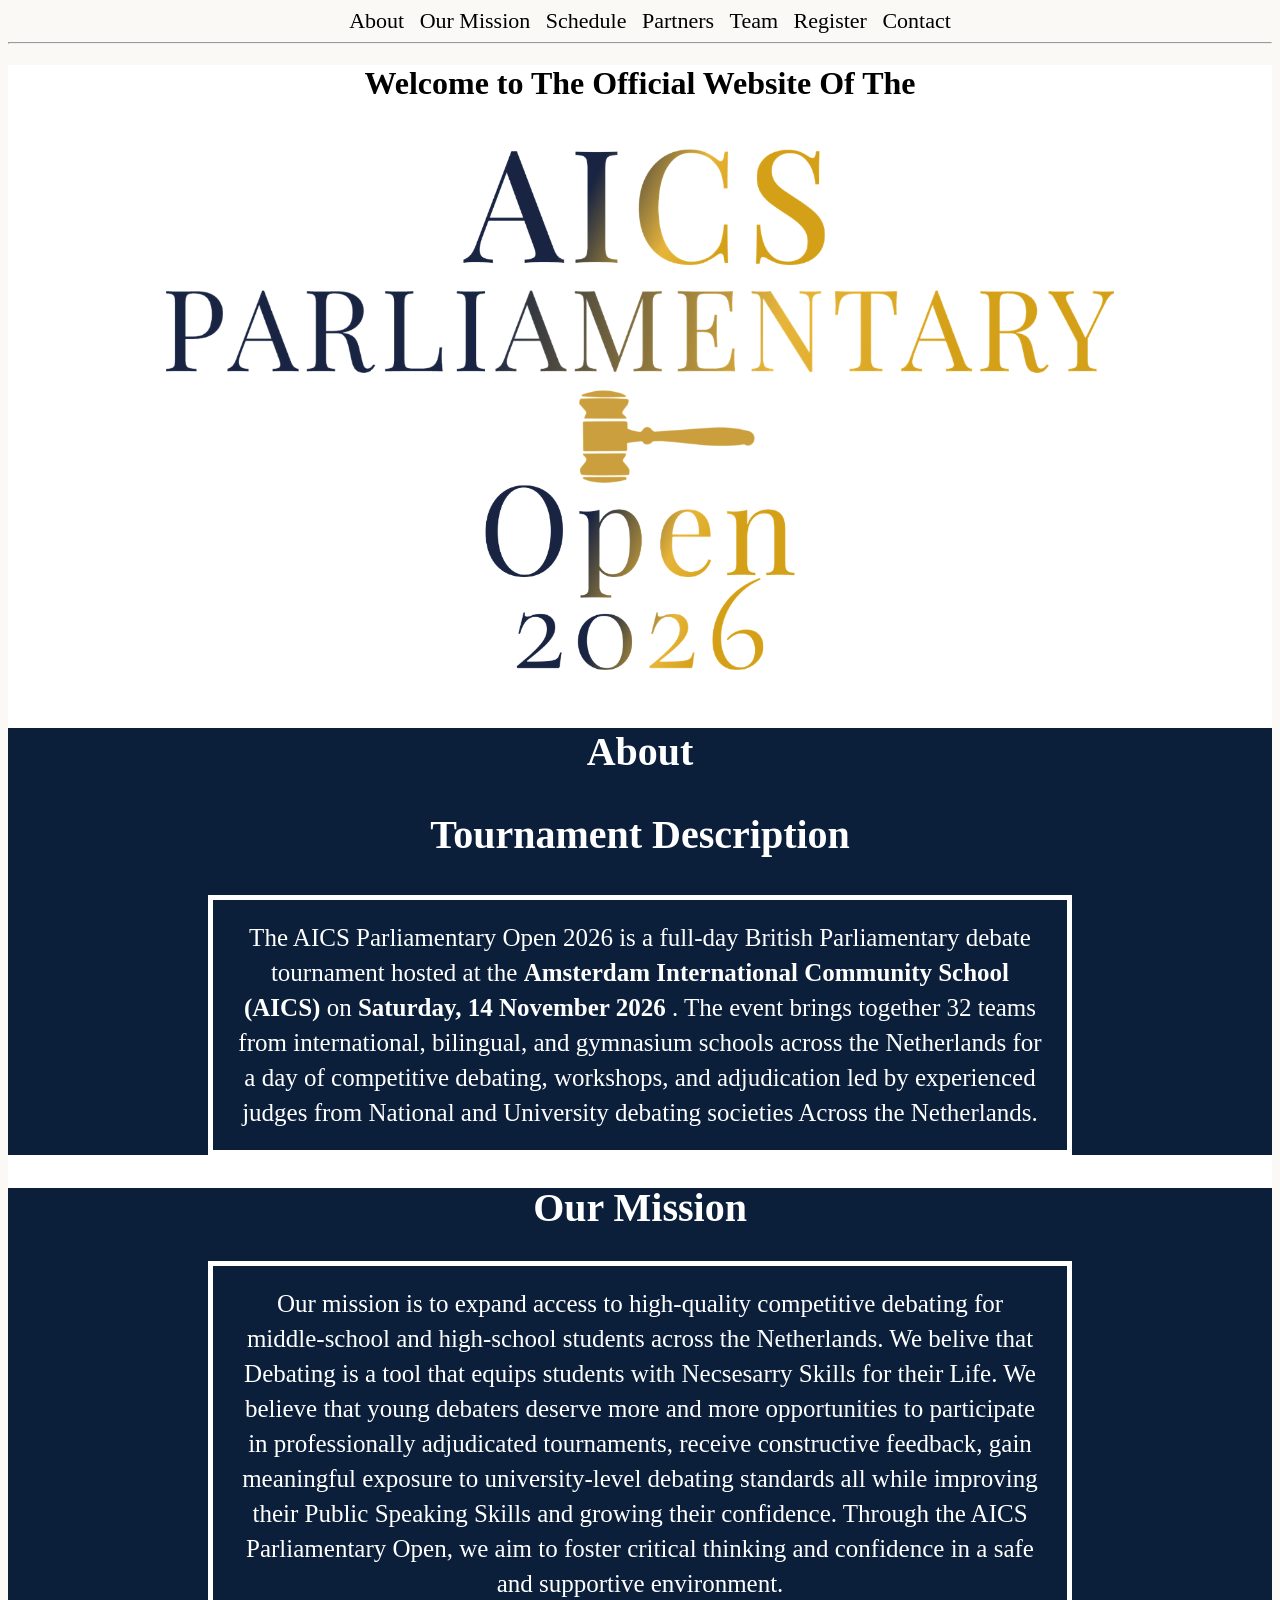
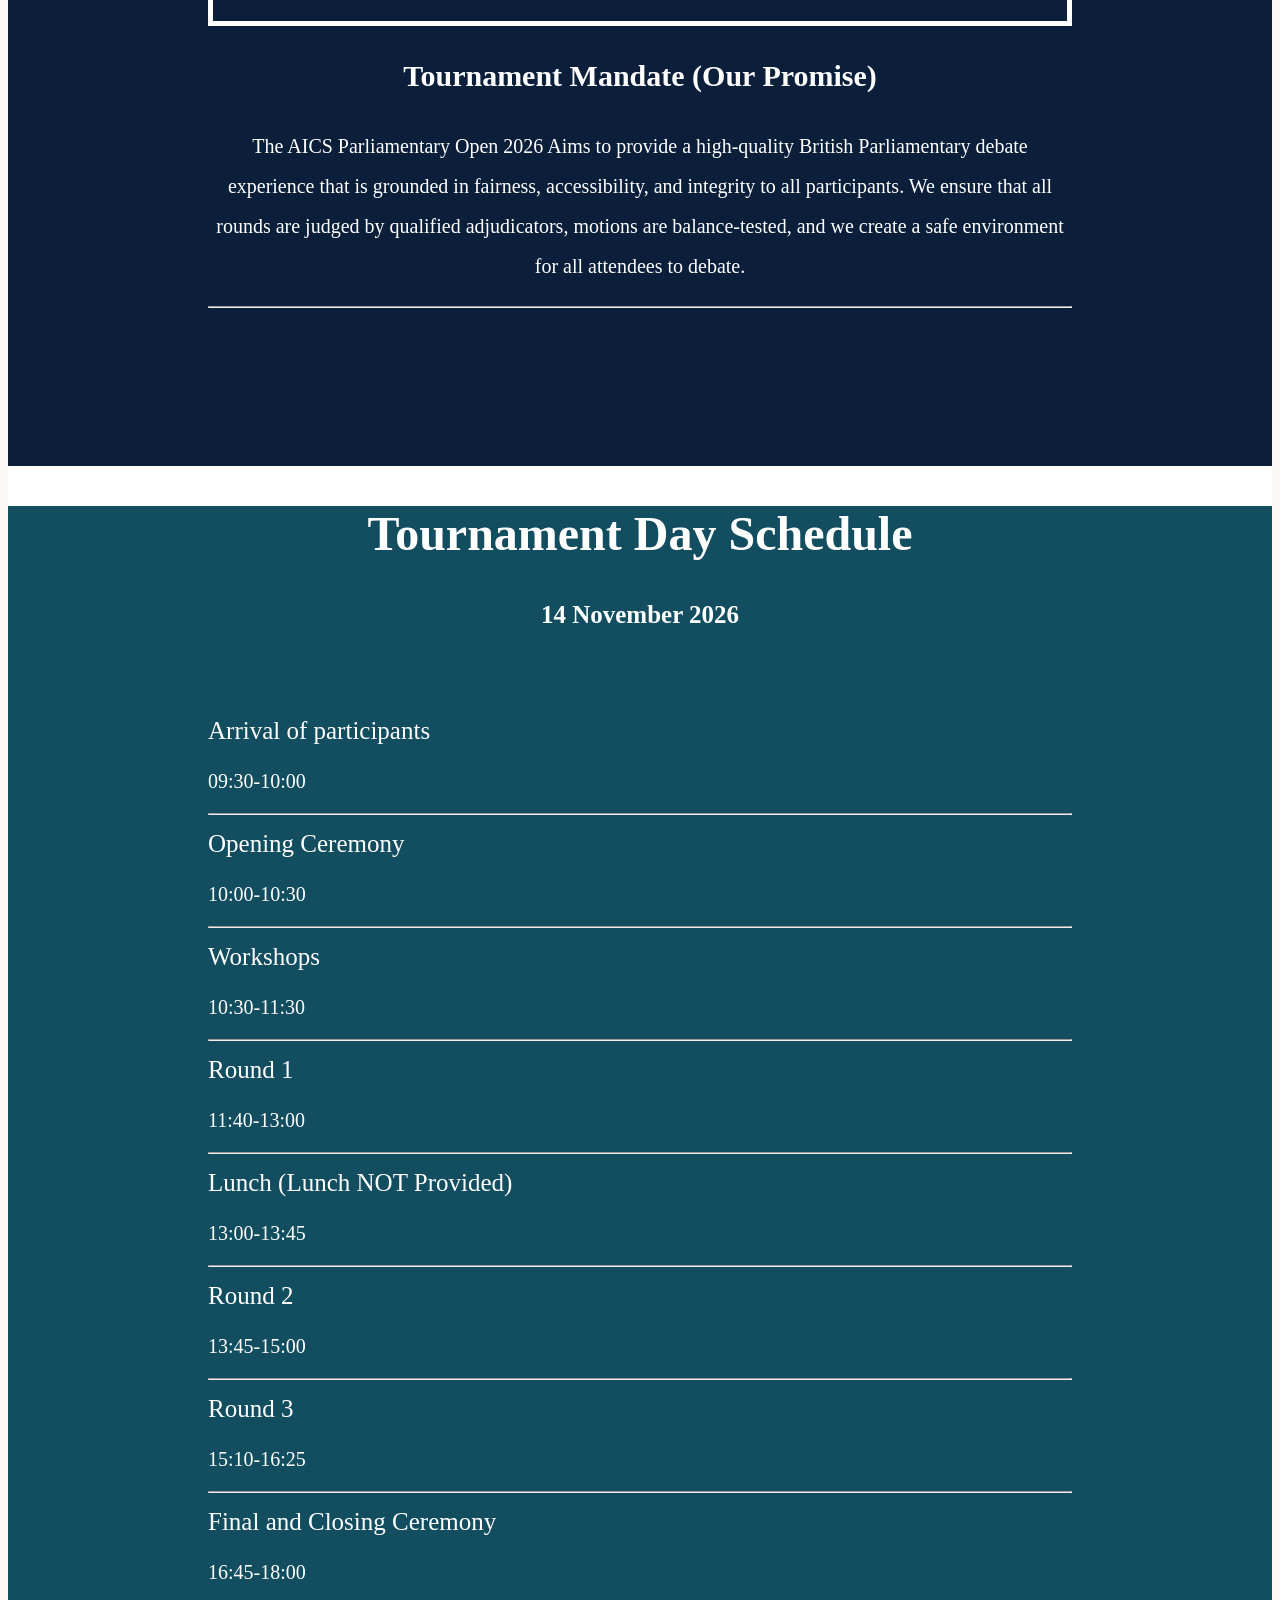
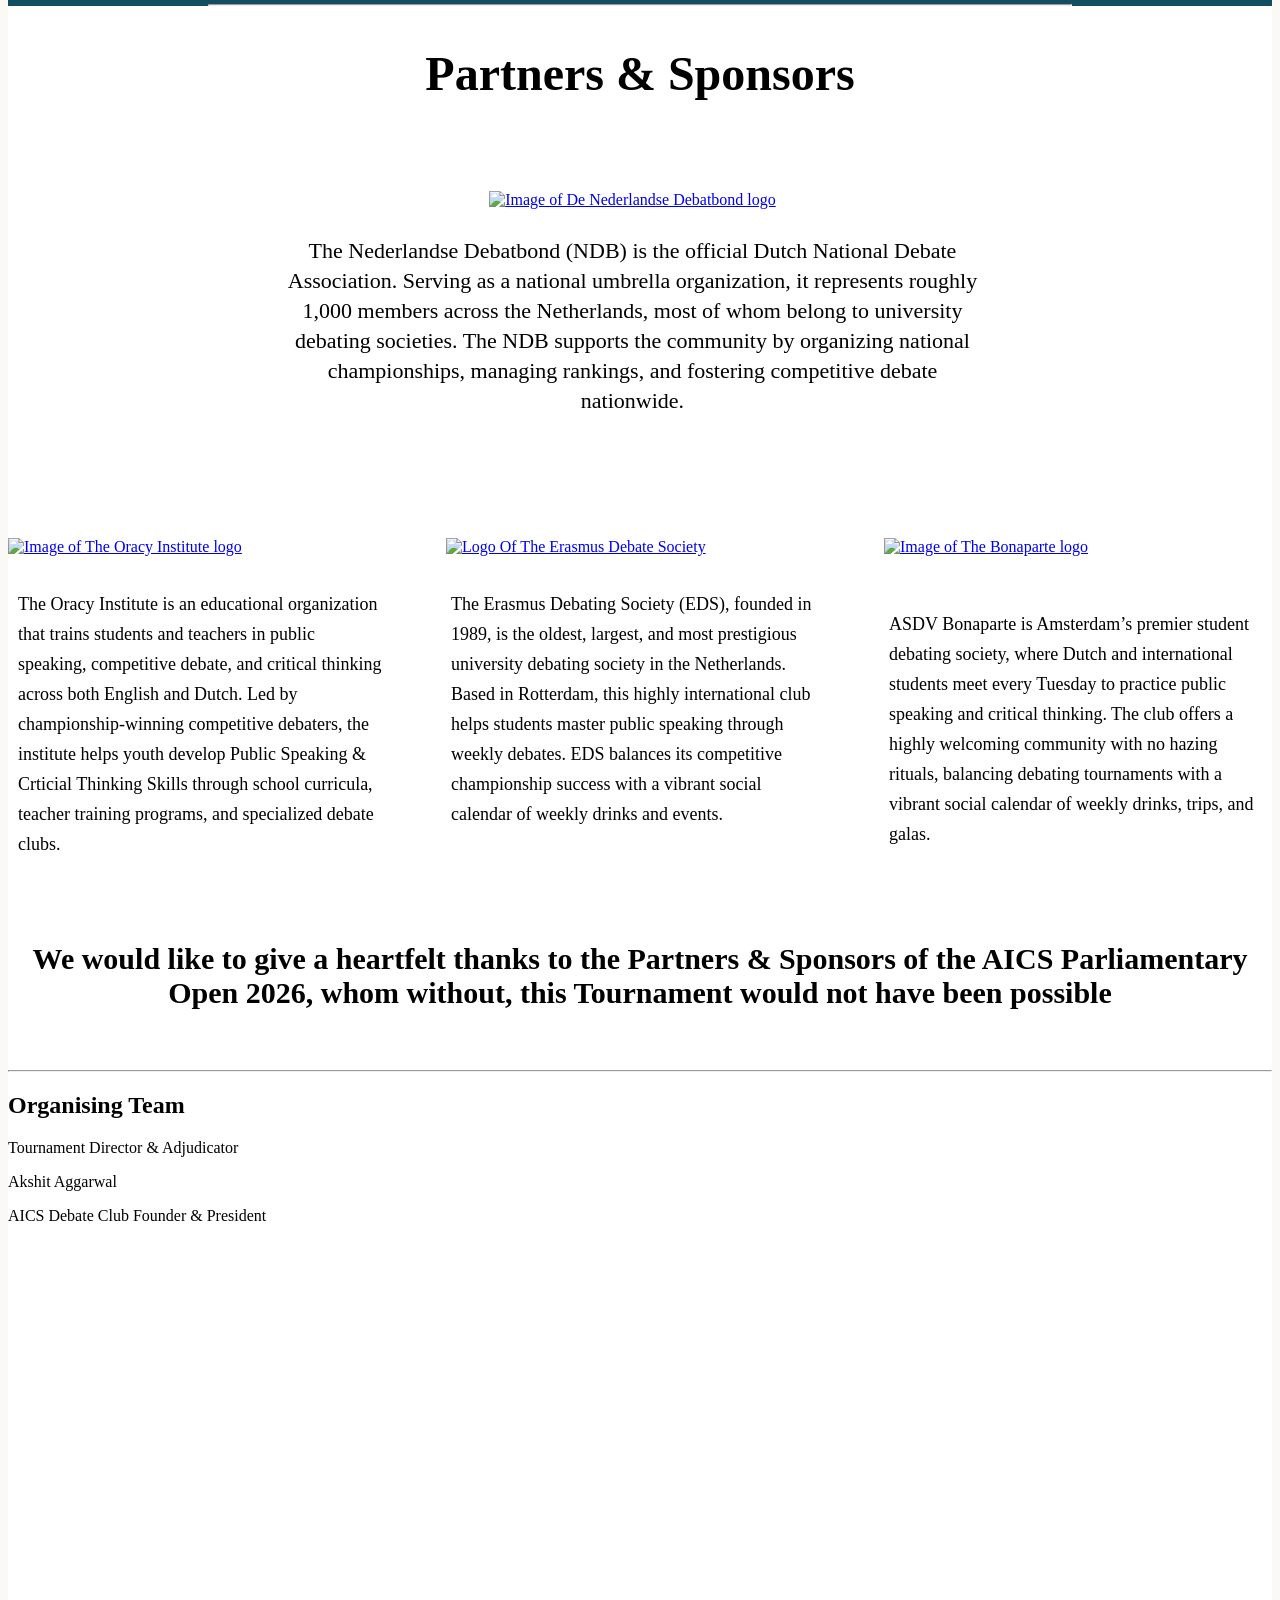
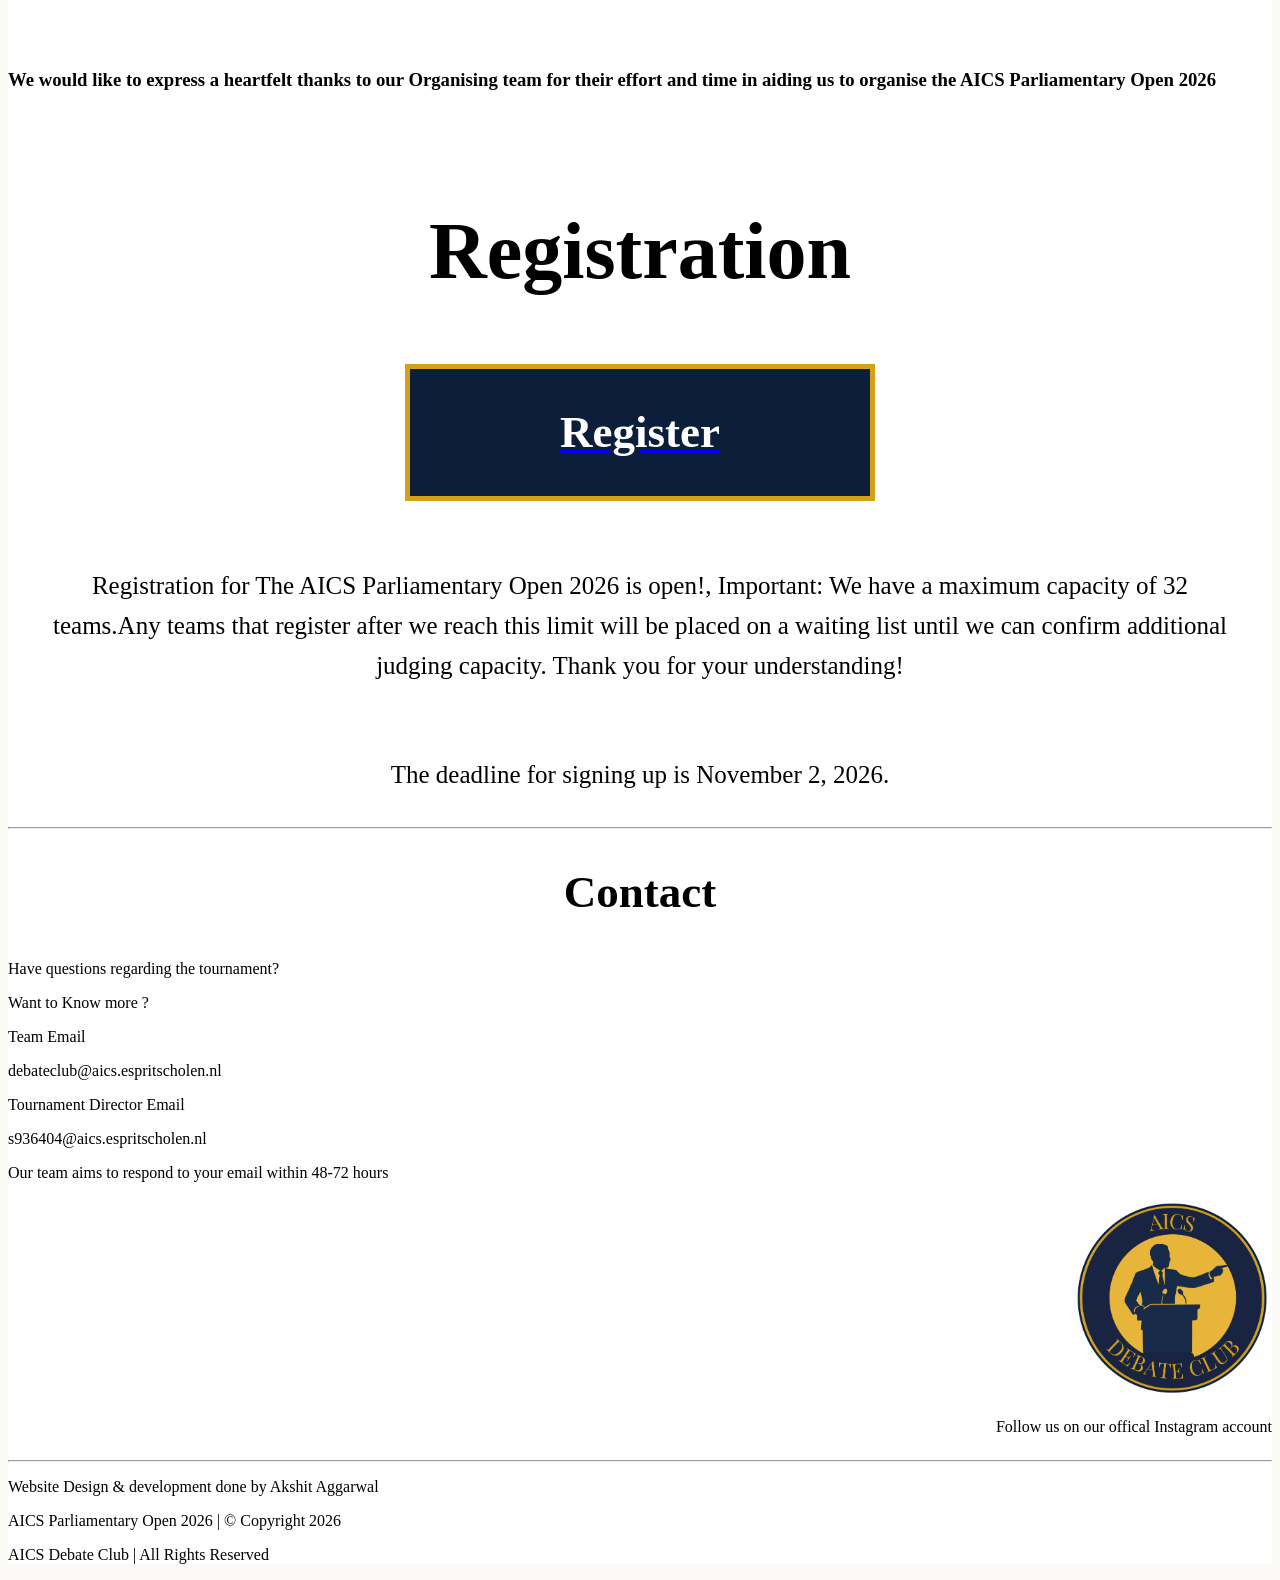
==== index.html @ ba868da9 "Add files via upload" ====
<!DOCTYPE html>
<html lang="en">
<head>
    <meta charset="UTF-8">
    <meta name="viewport" content="width=device-width, initial-scale=1.0">
    <link rel="stylesheet" href="styles.css">
    <title>Document</title>
</head>
<body>
<nav class="nav-bar">

<a class="nav-bar" href="#About"> About </a>
<a class="nav-bar" href="#Our_Mission"> Our Mission </a>
<a class="nav-bar" href="#Schedule"> Schedule </a>
<a class="nav-bar" href="#Partners"> Partners </a>
<a class="nav-bar" href="#Organising_team"> Team  </a>
<a class="nav-bar" href="#Registration"> Register </a>
<a class="nav-bar" href="#Contact"> Contact </a>

</nav>
<hr>
<div class="landing"> 
<h1 class="start"> Welcome to The Official Website  Of The </h1>
<div class="logo-image"> 
<img class="img" src="APO_Logo_Cropped (1).png"
width="1000"
height="570.83333"
>
</div>


<!-- Make sure to add the Basic Tournament Details-->

<section id="About">
<h2 id="abt"> About </h2>
<h3 id="desc"> Tournament Description</h3>
<p id="des"> The AICS Parliamentary Open 2026 is a full‑day British Parliamentary debate tournament hosted at the <strong> Amsterdam International Community School (AICS) </strong> on <strong> Saturday, 14 November 2026 </strong>. The event brings together 32 teams from international, bilingual, and gymnasium schools across the Netherlands for a day of competitive debating, workshops, and adjudication led by experienced judges from National  and University debating societies Across the Netherlands.</p>
<!-- Time -->
<!-- Date -->
<!-- Location -->
</section>


<section id="Our_Mission">
<h2 id="mission"> Our Mission </h2>
<p id="mis-text"> Our mission is to expand access to high‑quality competitive debating for middle‑school and high‑school students across the Netherlands. We belive that Debating is a tool that equips students with Necsesarry Skills for their Life. We believe that young debaters deserve more and more opportunities to participate in professionally adjudicated tournaments, receive constructive feedback, gain meaningful exposure to university‑level debating standards all while improving their Public Speaking Skills and growing their confidence. Through the AICS Parliamentary Open, we aim to foster critical thinking and confidence in a safe and supportive environment.</p>
<h3 id="mand"> Tournament Mandate (Our Promise)</h3>
<p id="mandate-text"> The AICS Parliamentary Open 2026 Aims to provide a high‑quality British Parliamentary debate experience that is grounded in fairness, accessibility, and integrity to all participants. We ensure that all rounds are judged by qualified adjudicators, motions are balance‑tested, and we create a safe environment for all attendees to debate. </p>
<hr>
</section>

<section id="Schedule">
<h2 id="head-text"> Tournament Day Schedule </h2>
<h4 id="subheading-schedule"> 14 November 2026 </h4>

<div class="schedule-info"> 

<p class="sche"> Arrival of participants </p> <p class="time"> 09:30-10:00</p>
<hr class="schedule-line">
<p class="sche"> Opening Ceremony </p> <p class="time"> 10:00-10:30 </p> 
<hr class="schedule-line">
<p class="sche"> Workshops </p> <p class="time"> 10:30-11:30 </p> 
<hr class="schedule-line">
<p class="sche"> Round 1 </p> <p class="time"> 11:40-13:00 </p>
<hr class="schedule-line">
<p class="sche"> Lunch (Lunch NOT Provided) </p> <p class="time"> 13:00-13:45 </p> 
<hr class="schedule-line">
<p class="sche"> Round 2 </p> <p class="time"> 13:45-15:00 </p>
<hr class="schedule-line">
<p class="sche"> Round 3 </p> <p class="time"> 15:10-16:25 </p>
<hr class="schedule-line">
<p class="sche"> Final and Closing Ceremony </p> <p class="time"> 16:45-18:00 </p> 
<hr class="schedule-line">
</div>

</section>

<section id="Partners">
<h2 id="Partner-heading"> Partners & Sponsors</h2>

<div class="NDB-logo"> 
<a href="https://www.debatbond.nl/" target="_blank"> <img src="https://www.debatbond.nl/wp-content/uploads/2020/12/Logo-wide.png"  alt="Image of De Nederlandse Debatbond logo"
width="800"
height="175"
> </a>
<p id="ndb-text"> The Nederlandse Debatbond (NDB) is the official Dutch National Debate Association. Serving as a national umbrella organization, it represents roughly 1,000 members across the Netherlands, most of whom belong to university debating societies. The NDB supports the community by organizing national championships, managing rankings, and fostering competitive debate nationwide. </p>
</div>

<div class="org-grid">

<div class="oracy-section"> 
<a href="https://www.oracyeducation.com/" target="_blank"> <img src="https://irp.cdn-website.com/20c990e6/dms3rep/multi/opt/The-Oracy-Institute--281-29-1920w.png" alt="Image of The Oracy Institute logo"
width="400"
height="300"
> </a>
<p id="oracy-text"> The Oracy Institute is an educational organization that trains students and teachers in public speaking, competitive debate, and critical thinking across both English and Dutch. Led by championship-winning competitive debaters, the institute helps youth develop Public Speaking & Crticial Thinking Skills through school curricula, teacher training programs, and specialized debate clubs. </p>
</div>

<div class="EDS-logo"> 
<a href="https://www.debate.nl/" target="_blank"> <img id="Eds-logo-src"src="https://storage.e.jimdo.com/cdn-cgi/image/quality=85,fit=scale-down,format=auto,trim=0;0;0;0,width=640,height=562/image/17685815/0db2fd2a-9167-402b-86ca-f2523f76335b.png" alt="Logo Of The Erasmus Debate Society" 
width="350"
height="263"
 > </a>

 <p id="eds-text"> The Erasmus Debating Society (EDS), founded in 1989, is the oldest, largest, and most prestigious university debating society in the Netherlands. Based in Rotterdam, this highly international club helps students master public speaking through weekly debates. EDS balances its competitive championship success with a vibrant social calendar of weekly drinks and events. </p> 
</div>


<div class="bona-section"> 
<a href="https://asdvbonaparte.nl/en/" target="_blank"> <img src="https://asdvbonaparte.nl/wp-content/uploads/2024/03/asdv_bonaparte_logo.jpeg" alt="Image of The Bonaparte logo"
width="275"
height="275"
> </a>
<p id="bona-text"> ASDV Bonaparte is Amsterdam’s premier student debating society, where Dutch and international students meet every Tuesday to practice public speaking and critical thinking. The club offers a highly welcoming community with no hazing rituals, balancing debating tournaments with a vibrant social calendar of weekly drinks, trips, and galas.</p>
</div>

</div>
</section>

<div>
<h3 id="org-text"> We would like to give a heartfelt thanks to the Partners & Sponsors of the AICS Parliamentary Open 2026, whom without, this Tournament would not have been possible</h3>
<hr>

<section id="Organising_team">
<h2> Organising Team</h2>

<p class="role">Tournament Director & Adjudicator </p>
<p class="name"> Akshit Aggarwal </p>
<p class="prof-role"> AICS Debate Club Founder & President</p>
</div>

<div> 
<img id="Chief Adjudicator" src=" "
width=""
height=""
>
<p class="role">  </p>
<p class="name"> </p>
<p class="prof-role"> </p>
</div>

<img id="Tabber" src="">

<div> 
<img id="equity-officer" src=" "
width=""
height=""
>
<p class="role">  </p>
<p class="name"> </p>
<p class="prof-role"> </p>
</div>

<div> 
<img class="adjudicator" src=" "
width=""
height=""
>
<p class="role">  </p>
<p class="name"> </p>
<p class="prof-role"> </p>
</div>

<div> 
<img class="adjudicator" src=" "
width=""
height=""
>
<p class="role">  </p>
<p class="name"> </p>
<p class="prof-role"> </p>
</div>

<div> 
<img class="adjudicator" src=" "
width=""
height=""
>
<p class="role">  </p>
<p class="name"> </p>
<p class="prof-role"> </p>
</div>

<div> 
<img class="adjudicator" src=" "
width=""
height=""
>
<p class="role">  </p>
<p class="name"> </p>
<p class="prof-role"> </p>
</div>

<div> 
<img class="adjudicator" src=" "
width=""
height=""
>
<p class="role">  </p>
<p class="name"> </p>
<p class="prof-role"> </p>
</div>

<div> 
<img class="adjudicator" src=" "
width=""
height=""
>
<p class="role">  </p>
<p class="name"> </p>
<p class="prof-role"> </p>
</div>

<div> 
<img class="adjudicator" src=" "
width=""
height=""
>
<p class="role">  </p>
<p class="name"> </p>
<p class="prof-role"> </p>
</div>

<div> 
<img class="logistics-team" src=" "
width=""
height=""
>
<p class="role">  </p>
<p class="name"> </p>
<p class="prof-role"> </p>
</div>

<div> 
<img class="logistics-team" src=" "
width=""
height=""
>
<p class="role">  </p>
<p class="name"> </p>
<p class="prof-role"> </p>
</div>

<div> 
<img class="logistics-team" src=" "
width=""
height=""
>
<p class="role">  </p>
<p class="name"> </p>
<p class="prof-role"> </p>
</div>
<h3> We would like to express a heartfelt thanks to our Organising team for their effort and time in aiding us to organise the AICS Parliamentary Open 2026 </h4>
</section>

</section>

<section id="Registration">
<div id="centering"> 
<h1 id="form-head"> Registration </h1>
<a id="form" href="https://docs.google.com/forms/d/16lZtWGFYVXAGbyS5AC5gTPFKlsTXRe3L2oN7FmYGcuw/edit" target="_blank"> <h2 id="register-text"> Register </h2> </a>

<p id="registration-text"> Registration for The AICS Parliamentary Open 2026 is open!, Important: We have a maximum capacity of 32 teams.Any teams that register after we reach this limit will be placed on a waiting list until we can confirm additional judging capacity. Thank you for your understanding! </p>

<p id="reg-date"> The deadline for signing up is November 2, 2026. </p>
</div>
</section>
<hr> 

<section id="Contact">
<h2 id="contact-heading"> Contact </h2>
<p> Have questions regarding the tournament?</p>
<p> Want to Know more ? </p>
<p id="team-email-heading"> Team Email</p>
<p> debateclub@aics.espritscholen.nl  </p>
<p  id="director-email-heading"> Tournament Director Email </p>
<p> s936404@aics.espritscholen.nl </p>
<p> Our team aims to respond to your email within 48-72 hours </p>
<div id="insta"> 
<a href="https://www.instagram.com/aics_debate_club/" target="_blank"> <img id="db-logo" src="AICS_Debate_Club_Logo_Cropped (6).png" alt="image of AICS Debate Club Logo"
 width="200"
 height="200"
> 
</a>
<p id="insta-desc"> Follow us on our offical Instagram account</p>
</div>
</section>

<hr id="end">
<footer> 
<p> Website Design & development done by Akshit Aggarwal</p>
<p> AICS Parliamentary Open 2026 | © Copyright 2026</p>
<p> AICS Debate Club | All Rights Reserved</p>


</footer>

</body>
</html>
---- styles.css ----
html {
scroll-behavior:smooth;
}

.nav-bar{
text-align:center;
padding-left:10px;
font-size:500px;
}


.landing {
background-color: white;
}


.logo-image {
display:flex;
flex-direction:row;
justify-content:center;
}

body {
background-color:#FAF9F6;
}

.nav-bar {
font-size:22px;
text-decoration:dashed;
color:black;
}

.start {
text-align:center;
}

#abt {
text-align:center;
font-size:40px;
}

#desc {
text-align:center;
line-height:10px;
font-size:40px;
line-height:40px;
font-family:Montserrat;
}

#des {
text-align:center;
font-size:25px;
font-family:lato;
border:5px,solid,white; 
margin-top:10px;
margin-bottom:10px;
padding:20px;
line-height:35px;
}

#mission {
font-size:40px;
font-family:Montserrat;
line-height:40px;
}

#mis-text {
text-align:center;
font-size:25px;
font-family:lato;
border:5px,solid,white; 
margin-top:10px;
margin-bottom:10px;
padding:20px;
line-height:35px;
}

#mand {
font-size:30px;
line-height:40px;
font-family:Montserrat;
}

#mandate-text {
font-family:lato;
font-size:20px;
line-height:40px;
}

#head-text {
text-align:center;
font-size:30px;
}

#About {
background-color: #0b1f3b;
color:white;
padding-left: 200px;
padding-right:200px;
padding: bottom 2px;
}

#Our_Mission {
background-color: #0b1f3b;
color:white;
padding-left: 200px;
padding-right:200px;
padding-bottom: 150px;;
text-align:center;
}

#head-text {
font-size:3rem;
}

#subheading-schedule {
font-size:25px;
padding-bottom:50px;
text-align:center;
}


#Schedule {
padding-left:200px;
padding-right:200px;
font-size:20px;
background-color:#124e5f;
color:white;
}

.sche {
font-size:25px;
display: inline-block;
margin-top: 5px;
margin-bottom: 5px;
text-align:right;
}

time{
}

.schedule-info {
}

#Partner-heading {
padding-left:200px;
padding-right:200px;
font-size:20px;
color:black;
text-align:center;
font-size:3rem;

}

.NDB-logo {
display:flex;
flex-direction:column;
justify-content:center;
align-items:center;
padding: left 15px;
padding-right:15px;
padding-bottom:100px;
padding-top:50px;
}

#ndb-text {
font-size: 22px;
text-align: center;
padding-left:275px;
padding-right:275px;
padding-top:5px;
line-height:30px;
}


#Eds-logo-src {
height:300px;
object-fit: contain;
}

.org-grid {
display:grid;
grid-template-columns: 1fr 1fr 1fr;
gap:50px;
padding-top:-200px;
}

#oracy-text {
font-size:18px;
line-height:30px;
padding-left:10px;
padding-right:10px;
padding-top:15px;
padding-bottom:35px;
text-align:left;
}

#eds-text {
font-size:18px;
line-height:30px;
padding-left:5px;
padding-right:10px;
padding-top:15px;
padding-bottom:35px;
text-align:left;
}

#bona-text {
font-size:18px;
line-height:30px;
padding-left:5px;
padding-right:10px;
padding-top:35px;
padding-bottom:35px;
text-align:left;
}

#org-text {
text-align:center;
font-size:30px;
padding-bottom:30px;
}


#Tournament_Director {
border-radius:100%;
height:300px;
object-fit: cover
}

#Register{
background-color:white;
}

#form-head{
text-align: center;
font-size:80px;
padding-top:30px;
}

#register-text {
font-size:45px;
color:white;
padding-left:150px;
padding-right:150px;;
padding-top:-25px;
}

#centering{
display:flex;
flex-direction:column; 
align-items:center;

}

#form {
display: inline-block;
border:5px,solid,#d4a017;
background-color:#0b1f3b;
}

a:hover{
color:#d4a017;
}

a:active{
color:blue;
}

#registration-text {
line-height:40px;
padding-top:40px;
text-align:center;
font-size:25px;
padding-left:40px;
padding-right:40px;
padding-bottom:20px;;
}

#reg-date {
text-align:center; 
font-size:25px;
padding:5px;;
}





#contact-heading {
font-size:45px;
text-align:center;
padding-top:0px;
padding-bottom:5px;
}



#insta{
display:flex;
flex-direction:column;
align-items:flex-end;
}
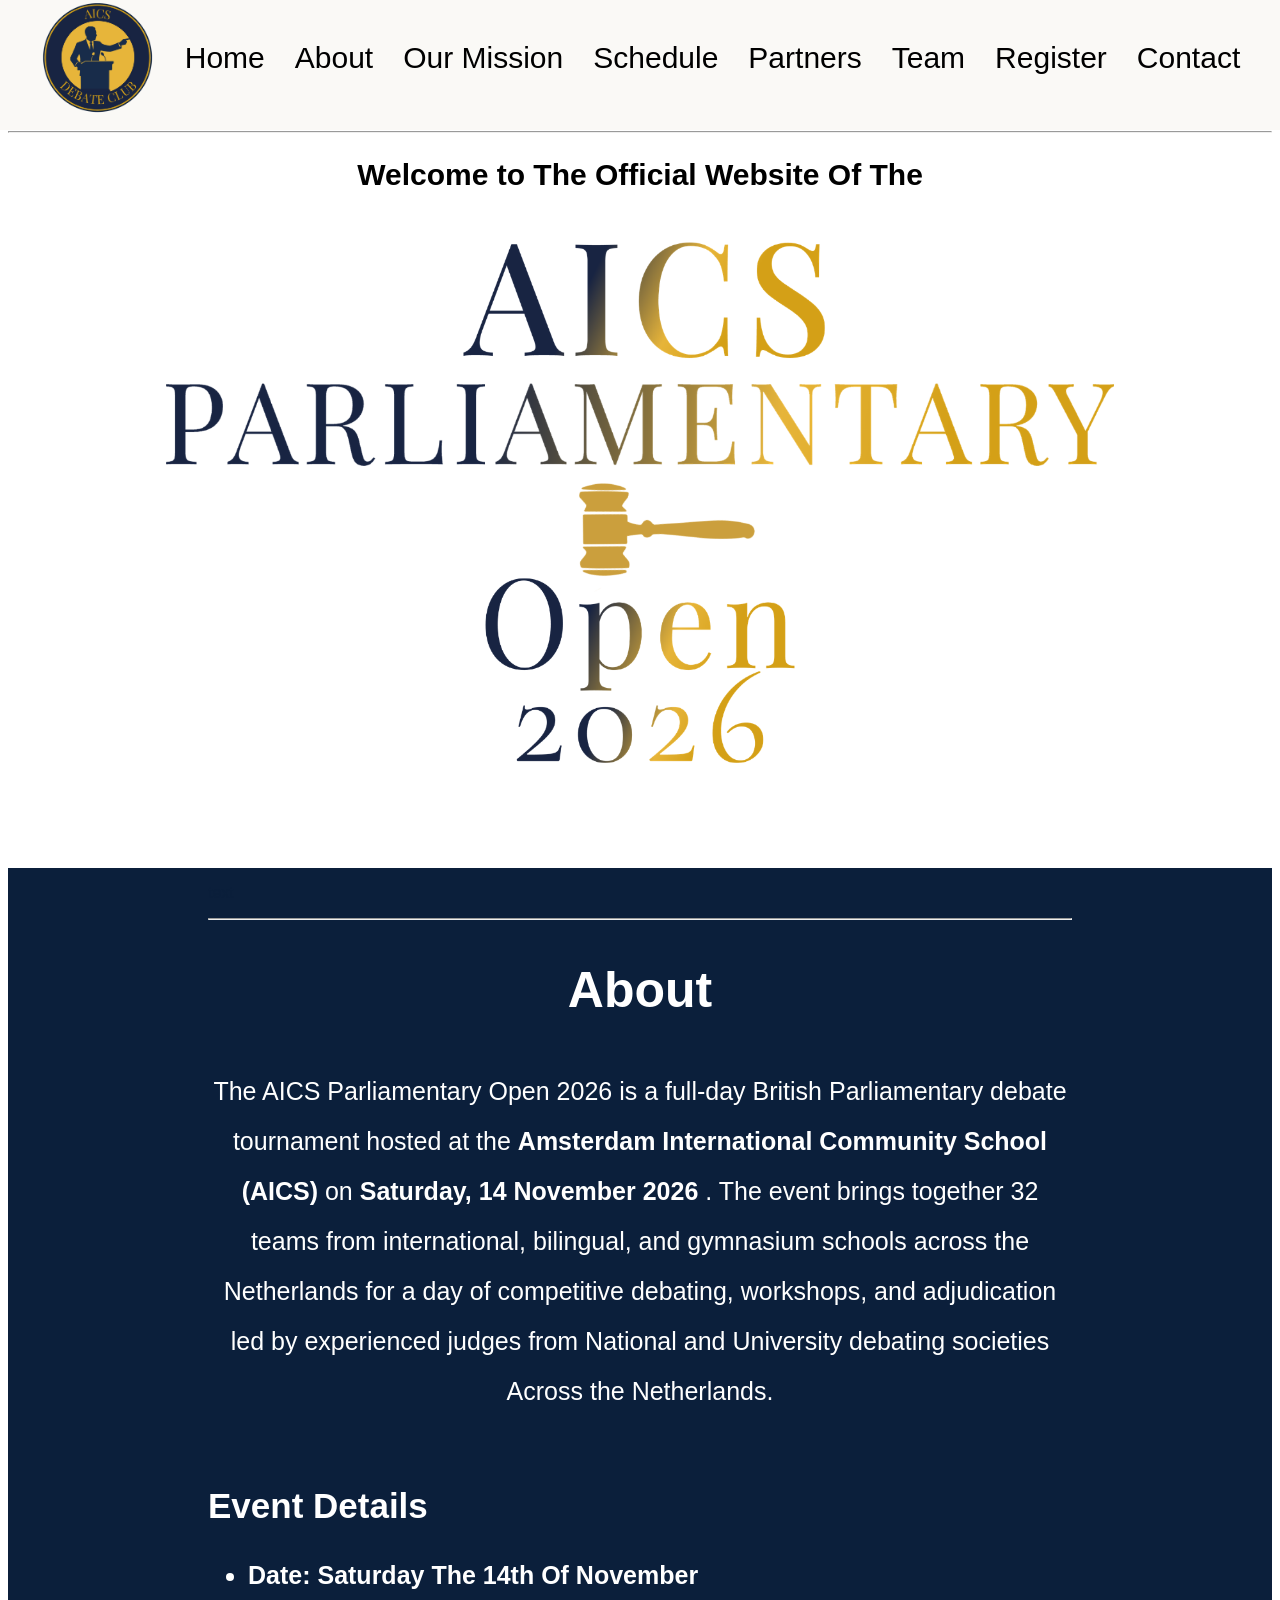
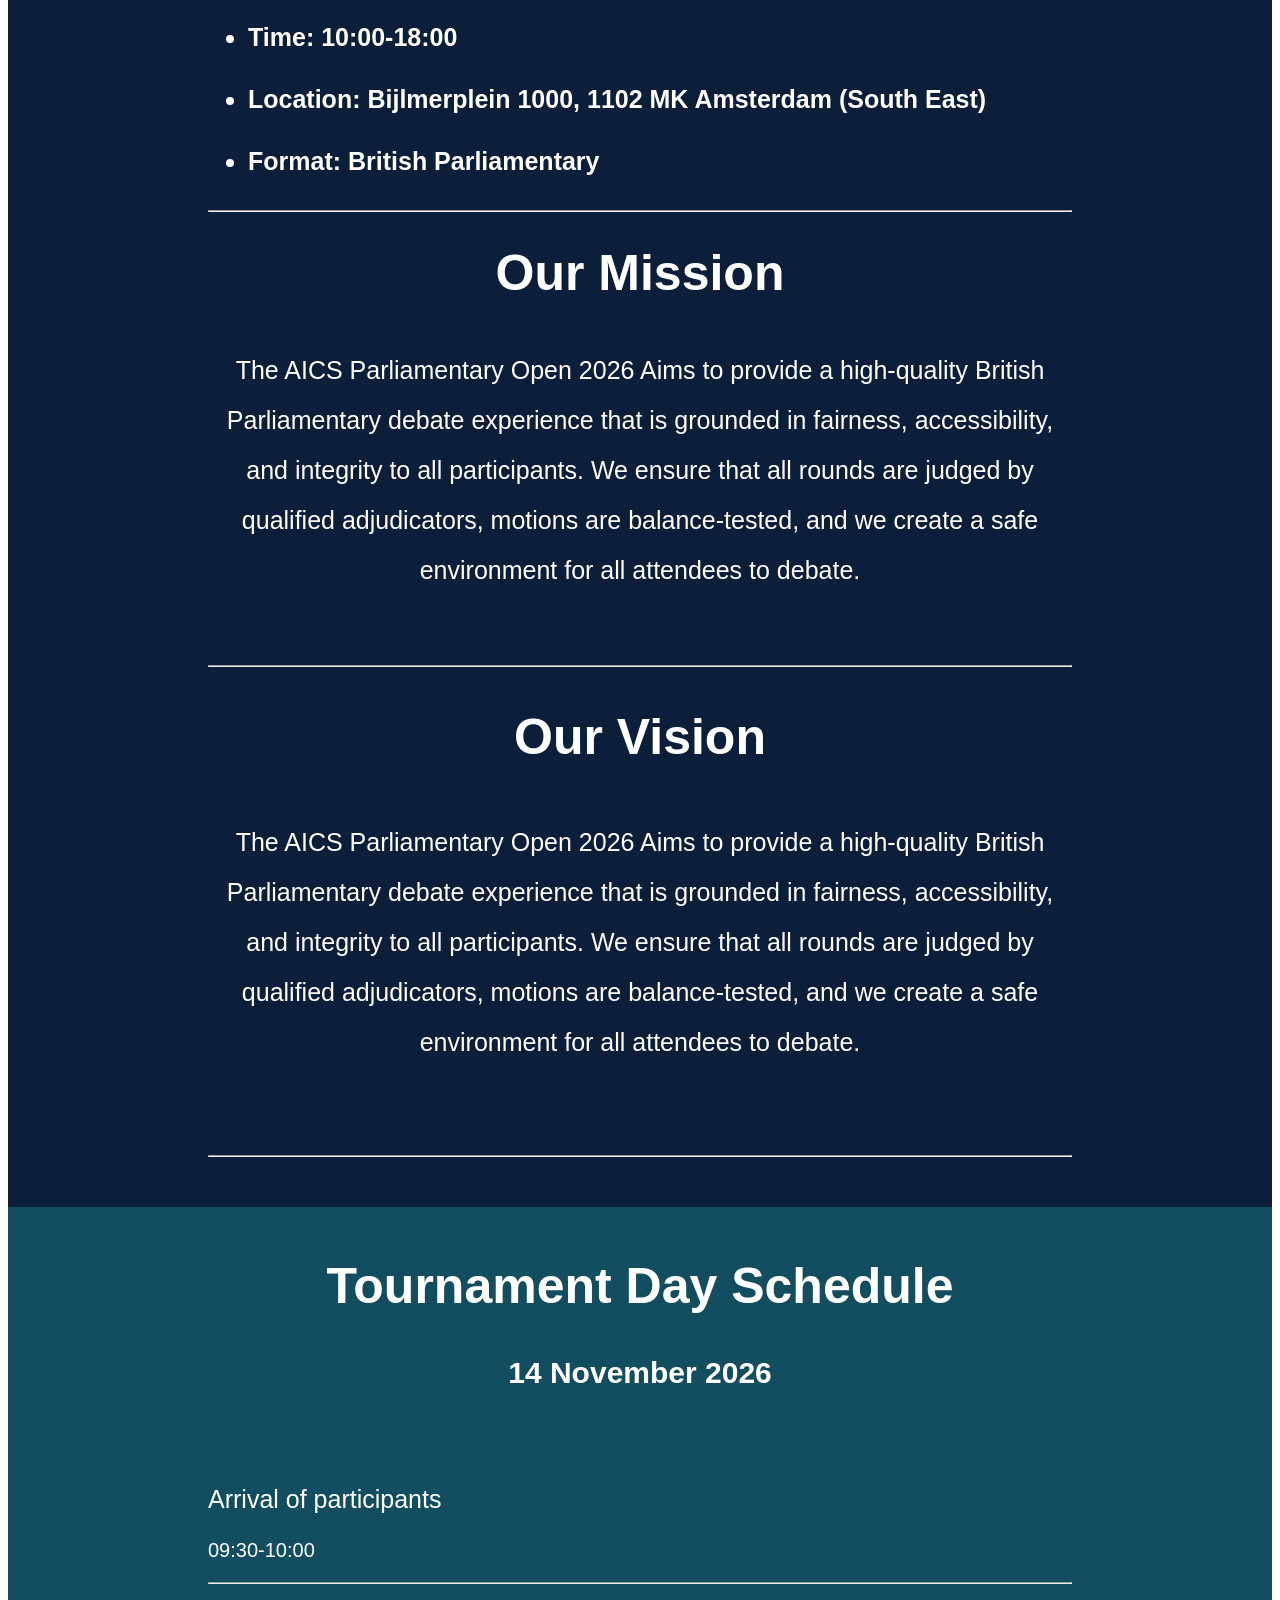
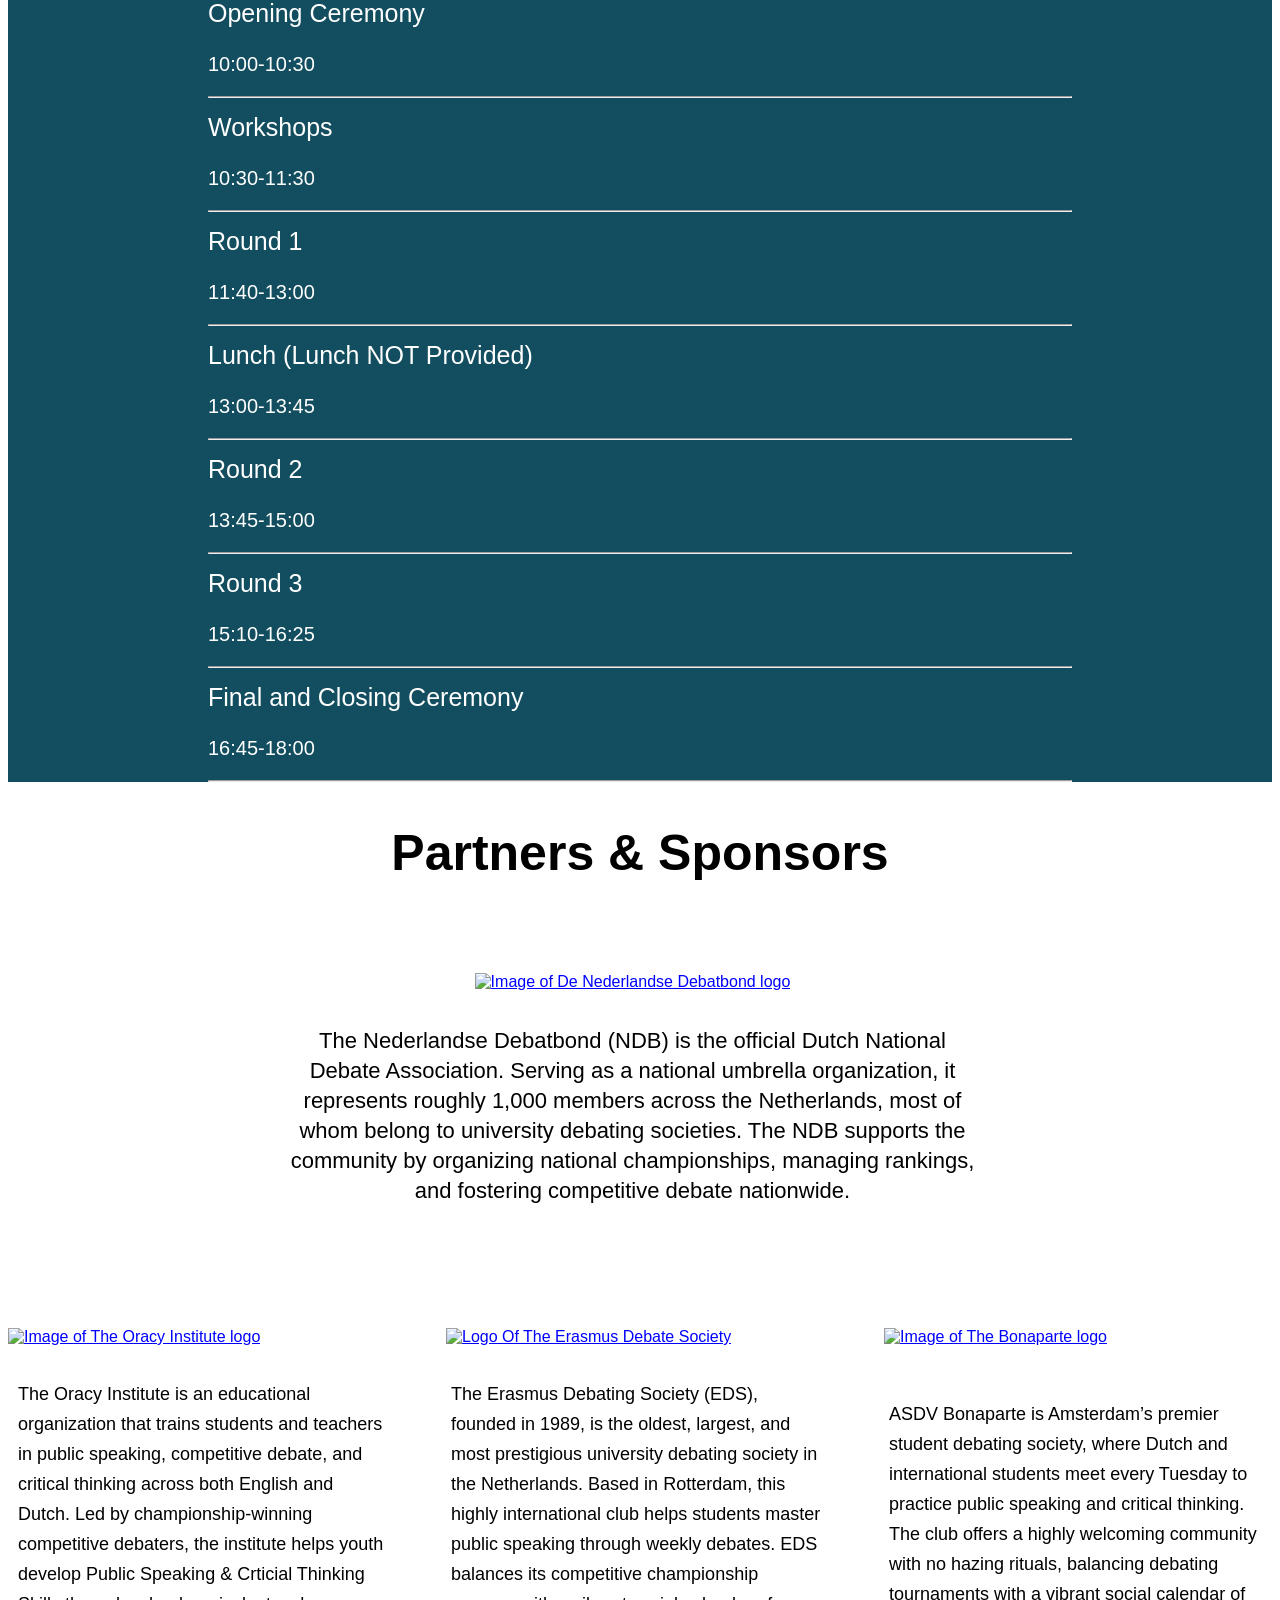
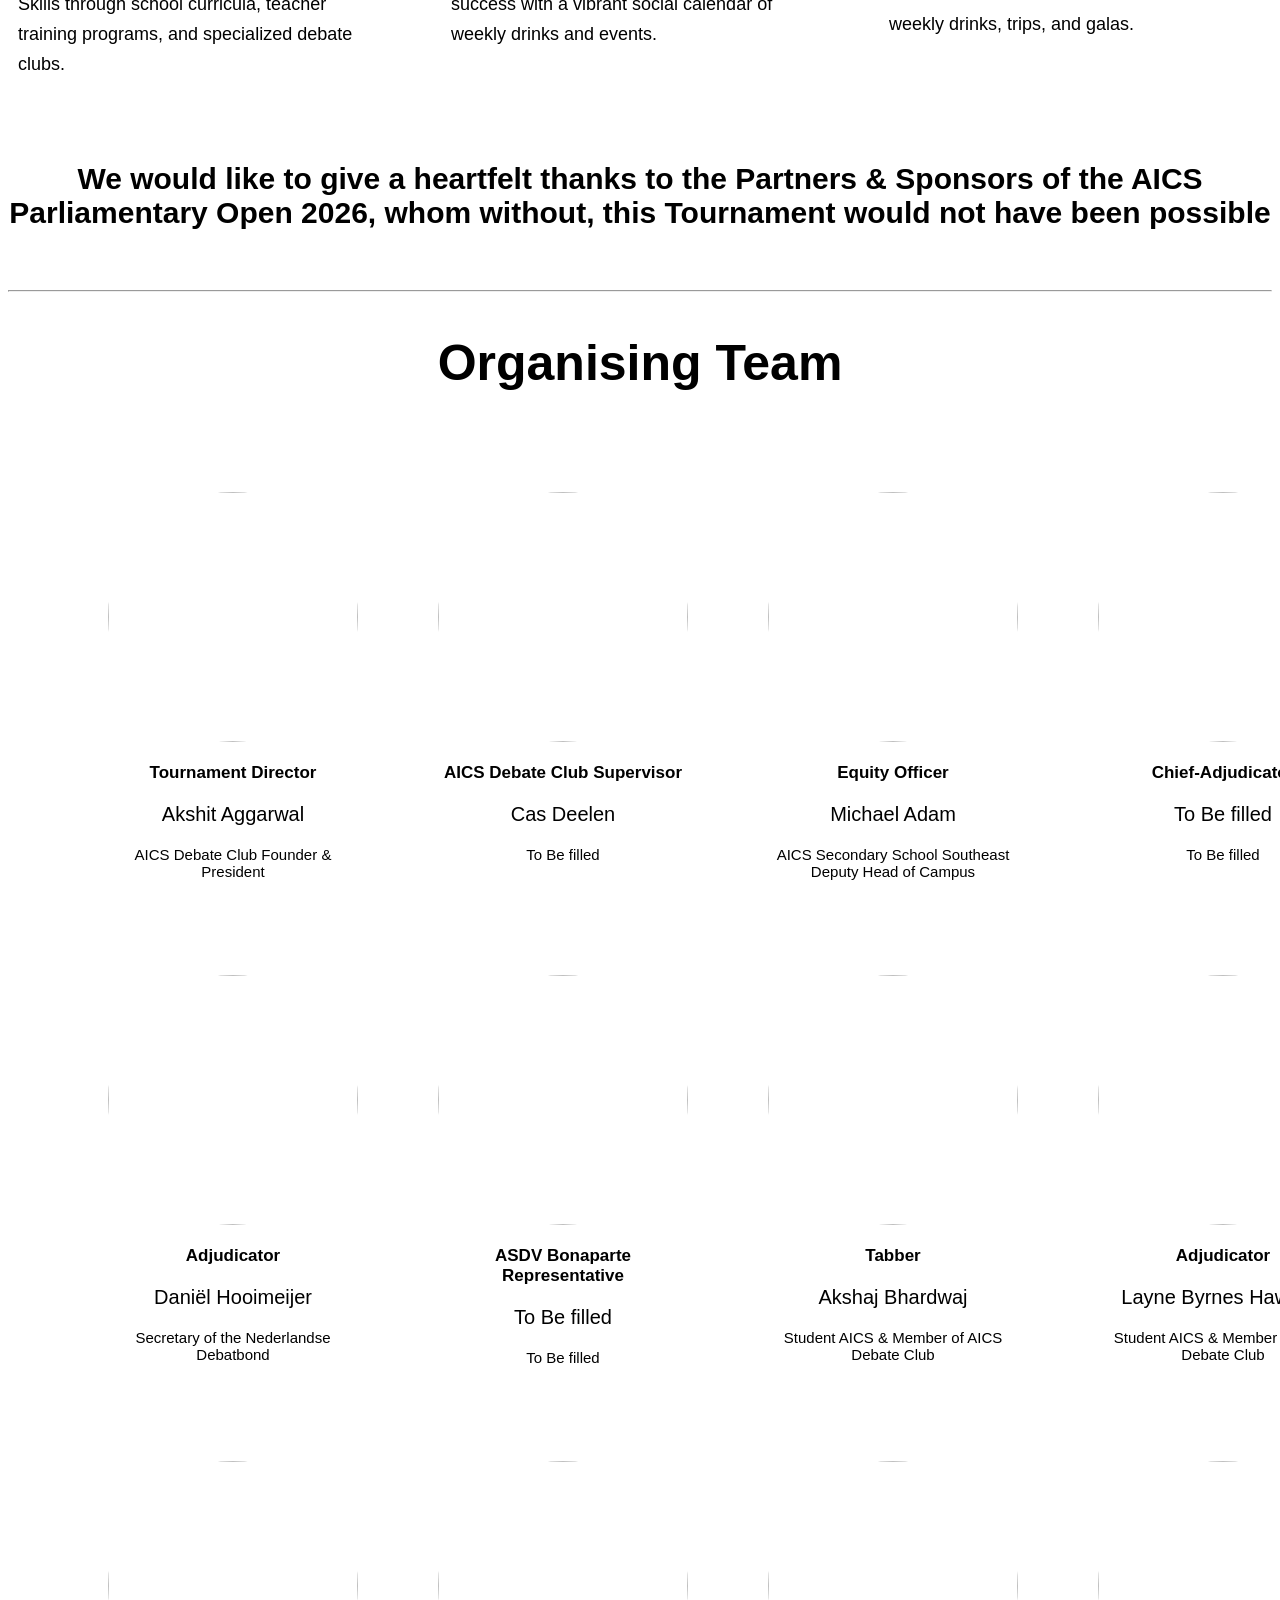
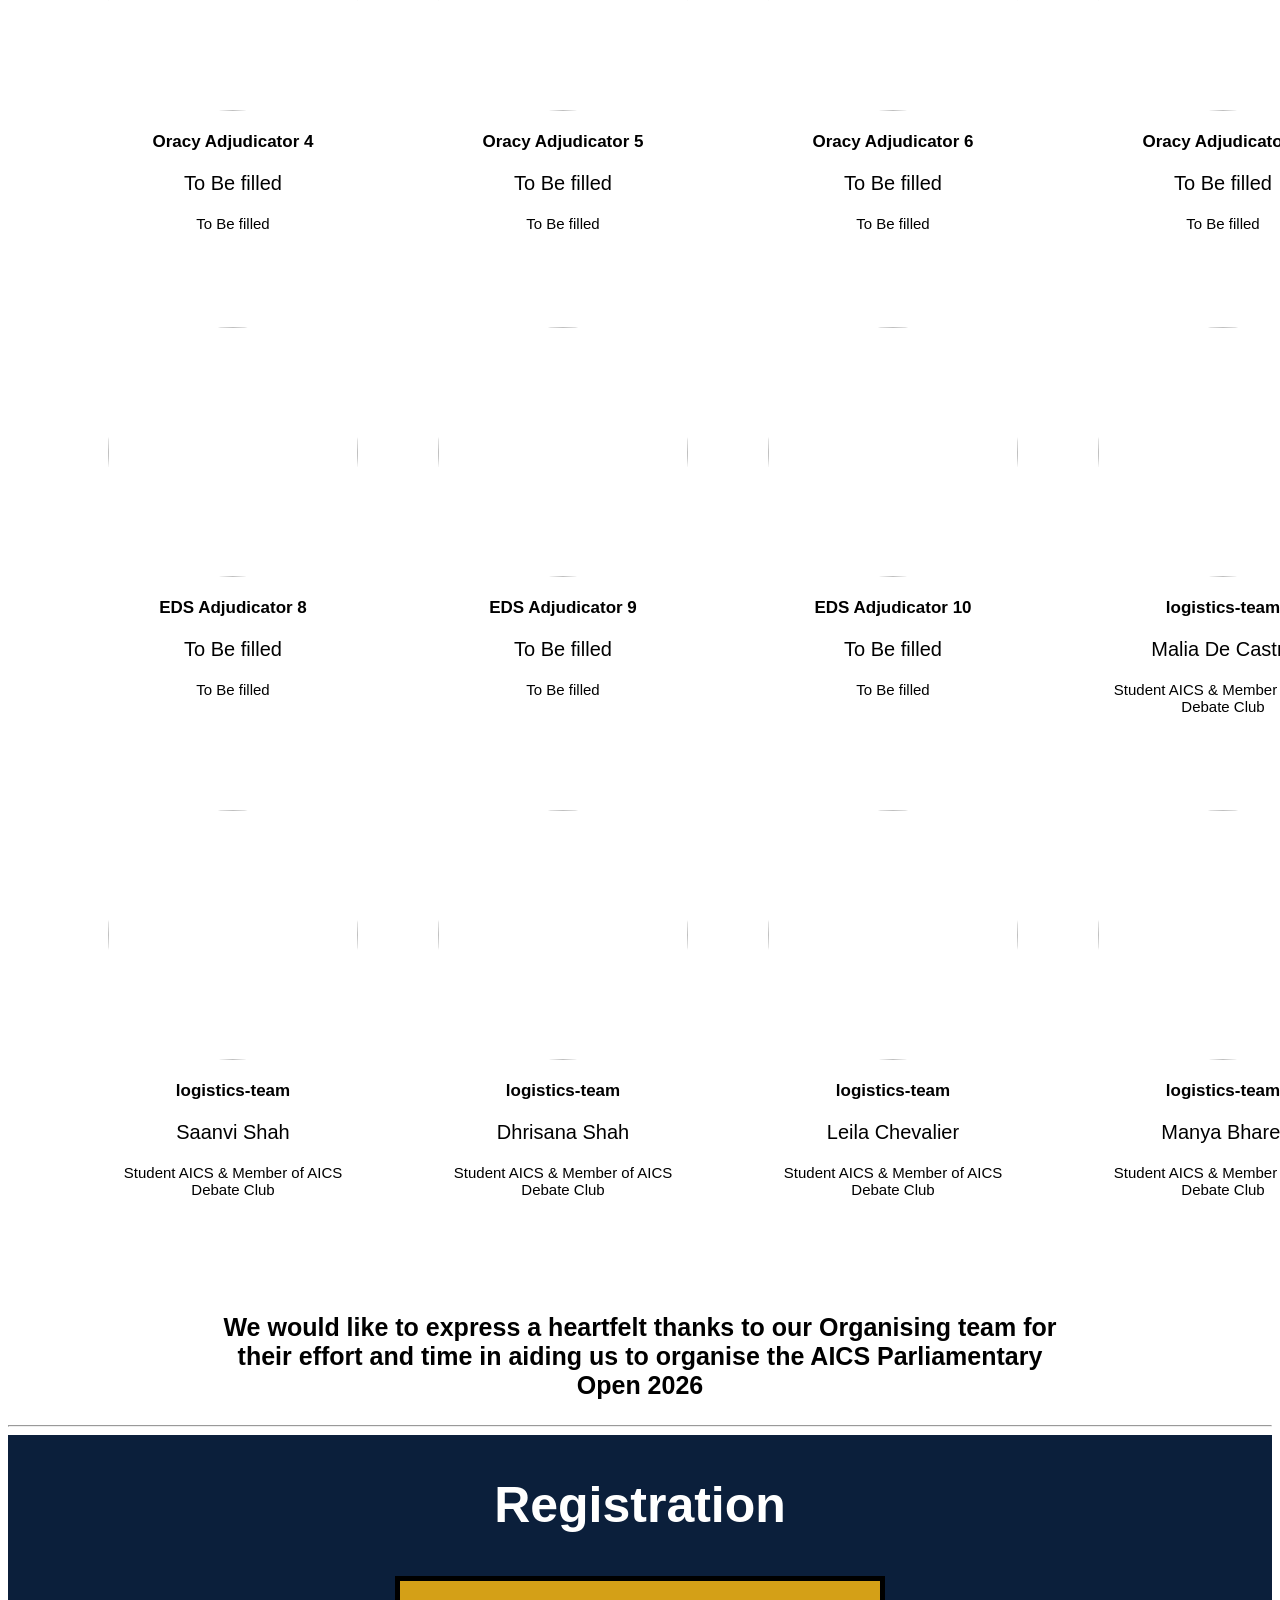
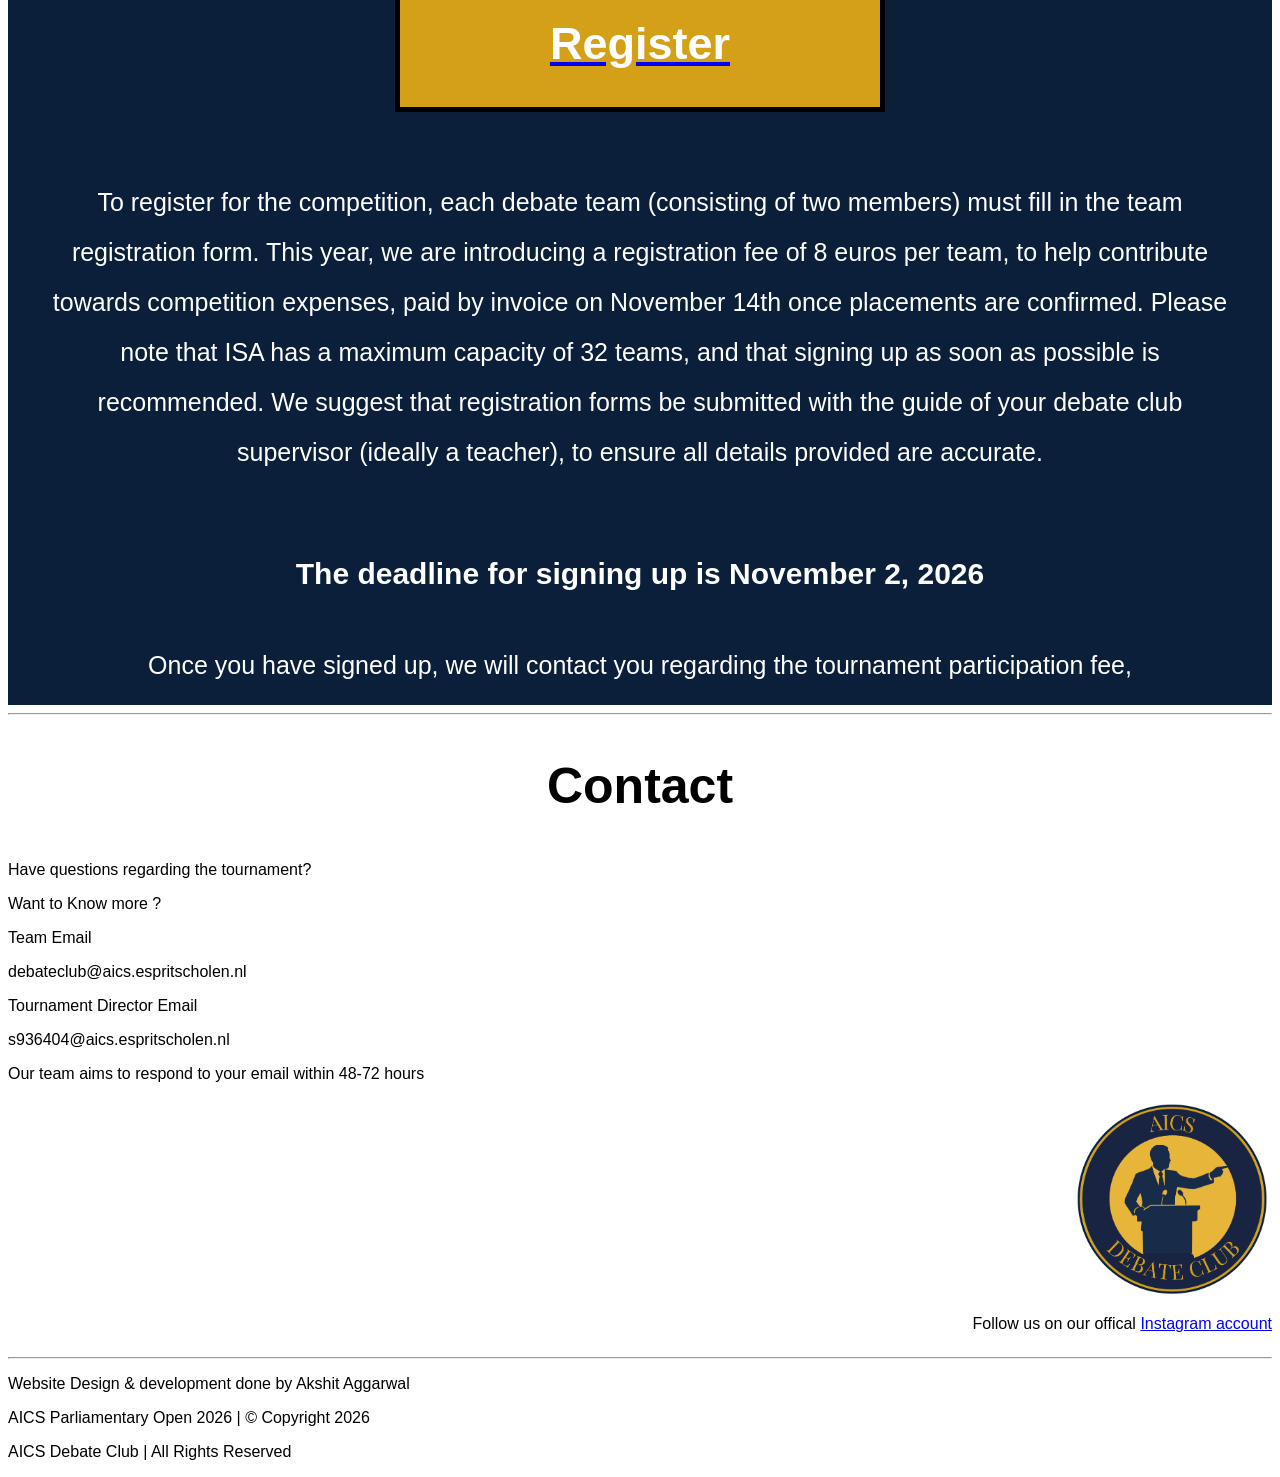
==== commit b1feb0f3: "Add files via upload" ====
--- a/index.html
+++ b/index.html
@@ -4,49 +4,72 @@
     <meta charset="UTF-8">
     <meta name="viewport" content="width=device-width, initial-scale=1.0">
     <link rel="stylesheet" href="styles.css">
+
+    <link href="https://fonts.cdnfonts.com/css/calibri-light" rel="stylesheet">
+    <link href="https://fonts.cdnfonts.com/css/montserrat" rel="stylesheet">
+     <link href="https://fonts.cdnfonts.com/css/lato" rel="stylesheet">
+              
     <title>Document</title>
 </head>
 <body>
 <nav class="nav-bar">
-
-<a class="nav-bar" href="#About"> About </a>
-<a class="nav-bar" href="#Our_Mission"> Our Mission </a>
-<a class="nav-bar" href="#Schedule"> Schedule </a>
-<a class="nav-bar" href="#Partners"> Partners </a>
-<a class="nav-bar" href="#Organising_team"> Team  </a>
-<a class="nav-bar" href="#Registration"> Register </a>
-<a class="nav-bar" href="#Contact"> Contact </a>
+<div id="logo-at-top">
+<img src="AICS_Debate_Club_Logo_Cropped (6).png"
+height="115"
+width="115" >
+</div>
+<a href="#home"> Home </a>
+<a href="#About"> About </a>
+<a href="#Our_Mission"> Our Mission </a>
+<a href="#Schedule"> Schedule </a>
+<a href="#Partners"> Partners </a>
+<a href="#Organising_team"> Team  </a>
+<a href="#Registration"> Register </a>
+<a href="#Contact"> Contact </a>
 
 </nav>
+
+<section id="home"> 
 <hr>
 <div class="landing"> 
 <h1 class="start"> Welcome to The Official Website  Of The </h1>
 <div class="logo-image"> 
 <img class="img" src="APO_Logo_Cropped (1).png"
 width="1000"
-height="570.83333"
->
-</div>
+height="570.83333" 
+>
+</div>
+</div>
+</section> 
 
 
 <!-- Make sure to add the Basic Tournament Details-->
 
 <section id="About">
+<p class="random"> text</p>
+<hr>
 <h2 id="abt"> About </h2>
-<h3 id="desc"> Tournament Description</h3>
-<p id="des"> The AICS Parliamentary Open 2026 is a full‑day British Parliamentary debate tournament hosted at the <strong> Amsterdam International Community School (AICS) </strong> on <strong> Saturday, 14 November 2026 </strong>. The event brings together 32 teams from international, bilingual, and gymnasium schools across the Netherlands for a day of competitive debating, workshops, and adjudication led by experienced judges from National  and University debating societies Across the Netherlands.</p>
-<!-- Time -->
-<!-- Date -->
-<!-- Location -->
-</section>
-
-
-<section id="Our_Mission">
-<h2 id="mission"> Our Mission </h2>
-<p id="mis-text"> Our mission is to expand access to high‑quality competitive debating for middle‑school and high‑school students across the Netherlands. We belive that Debating is a tool that equips students with Necsesarry Skills for their Life. We believe that young debaters deserve more and more opportunities to participate in professionally adjudicated tournaments, receive constructive feedback, gain meaningful exposure to university‑level debating standards all while improving their Public Speaking Skills and growing their confidence. Through the AICS Parliamentary Open, we aim to foster critical thinking and confidence in a safe and supportive environment.</p>
-<h3 id="mand"> Tournament Mandate (Our Promise)</h3>
-<p id="mandate-text"> The AICS Parliamentary Open 2026 Aims to provide a high‑quality British Parliamentary debate experience that is grounded in fairness, accessibility, and integrity to all participants. We ensure that all rounds are judged by qualified adjudicators, motions are balance‑tested, and we create a safe environment for all attendees to debate. </p>
+<p id="abt-des"> The AICS Parliamentary Open 2026 is a full‑day British Parliamentary debate tournament hosted at the <strong> Amsterdam International Community School (AICS) </strong> on <strong> Saturday, 14 November 2026 </strong>. The event brings together 32 teams from international, bilingual, and gymnasium schools across the Netherlands for a day of competitive debating, workshops, and adjudication led by experienced judges from National  and University debating societies Across the Netherlands.</p>
+
+<h3 id="Event-heading"> Event Details </h3>
+<ul id="Event-Details"> 
+<li> <h4> Date: Saturday The 14th Of November </h4></li>
+<li> <h4> Time: 10:00-18:00 </h4></li>
+<li> <h4> Location: Bijlmerplein 1000, 1102 MK Amsterdam (South East) </h4></li>
+<li> <h4> Format: British Parliamentary </h4></li>
+</ul>
 <hr>
+
+<div id="Our_Mission">
+<h2 id="mission-heading"> Our Mission </h2>
+<p id="mis-text"> The AICS Parliamentary Open 2026 Aims to provide a high‑quality British Parliamentary debate experience that is grounded in fairness, accessibility, and integrity to all participants. We ensure that all rounds are judged by qualified adjudicators, motions are balance‑tested, and we create a safe environment for all attendees to debate. </p>
+<hr> 
+
+<h3 id="vision-head"> Our Vision </h3>
+<p id="vision-text"> The AICS Parliamentary Open 2026 Aims to provide a high‑quality British Parliamentary debate experience that is grounded in fairness, accessibility, and integrity to all participants. We ensure that all rounds are judged by qualified adjudicators, motions are balance‑tested, and we create a safe environment for all attendees to debate. </p>
+</div>
+<hr id="vis-line">
+<p class="random"> text </p>
 </section>
 
 <section id="Schedule">
@@ -83,7 +106,7 @@
 width="800"
 height="175"
 > </a>
-<p id="ndb-text"> The Nederlandse Debatbond (NDB) is the official Dutch National Debate Association. Serving as a national umbrella organization, it represents roughly 1,000 members across the Netherlands, most of whom belong to university debating societies. The NDB supports the community by organizing national championships, managing rankings, and fostering competitive debate nationwide. </p>
+<p id="ndb-text"> The Nederlandse Debatbond (NDB) is the official Dutch National Debate Association. Serving as a national umbrella organization, it represents roughly 1,000 members across the Netherlands, most of whom belong to university debating societies. The NDB supports the community by organizing national championships, managing rankings, and fostering competitive debate nationwide.</p>
 </div>
 
 <div class="org-grid">
@@ -121,151 +144,228 @@
 <h3 id="org-text"> We would like to give a heartfelt thanks to the Partners & Sponsors of the AICS Parliamentary Open 2026, whom without, this Tournament would not have been possible</h3>
 <hr>
 
+<h2 id="org-team"> Organising Team</h2>
 <section id="Organising_team">
-<h2> Organising Team</h2>
-
-<p class="role">Tournament Director & Adjudicator </p>
+
+<div class="team-member-director"> 
+<img id="Tournament-Director" src="https://i.pinimg.com/474x/9e/83/75/9e837528f01cf3f42119c5aeeed1b336.jpg?nii=t"
+width="300"
+height=""
+>
+<p class="role">Tournament Director </p>
 <p class="name"> Akshit Aggarwal </p>
 <p class="prof-role"> AICS Debate Club Founder & President</p>
 </div>
 
-<div> 
-<img id="Chief Adjudicator" src=" "
-width=""
-height=""
->
-<p class="role">  </p>
-<p class="name"> </p>
-<p class="prof-role"> </p>
-</div>
-
-<img id="Tabber" src="">
-
-<div> 
-<img id="equity-officer" src=" "
-width=""
-height=""
->
-<p class="role">  </p>
-<p class="name"> </p>
-<p class="prof-role"> </p>
-</div>
-
-<div> 
-<img class="adjudicator" src=" "
-width=""
-height=""
->
-<p class="role">  </p>
-<p class="name"> </p>
-<p class="prof-role"> </p>
-</div>
-
-<div> 
-<img class="adjudicator" src=" "
-width=""
-height=""
->
-<p class="role">  </p>
-<p class="name"> </p>
-<p class="prof-role"> </p>
-</div>
-
-<div> 
-<img class="adjudicator" src=" "
-width=""
-height=""
->
-<p class="role">  </p>
-<p class="name"> </p>
-<p class="prof-role"> </p>
-</div>
-
-<div> 
-<img class="adjudicator" src=" "
-width=""
-height=""
->
-<p class="role">  </p>
-<p class="name"> </p>
-<p class="prof-role"> </p>
-</div>
-
-<div> 
-<img class="adjudicator" src=" "
-width=""
-height=""
->
-<p class="role">  </p>
-<p class="name"> </p>
-<p class="prof-role"> </p>
-</div>
-
-<div> 
-<img class="adjudicator" src=" "
-width=""
-height=""
->
-<p class="role">  </p>
-<p class="name"> </p>
-<p class="prof-role"> </p>
-</div>
-
-<div> 
-<img class="adjudicator" src=" "
-width=""
-height=""
->
-<p class="role">  </p>
-<p class="name"> </p>
-<p class="prof-role"> </p>
-</div>
-
-<div> 
-<img class="logistics-team" src=" "
-width=""
-height=""
->
-<p class="role">  </p>
-<p class="name"> </p>
-<p class="prof-role"> </p>
-</div>
-
-<div> 
-<img class="logistics-team" src=" "
-width=""
-height=""
->
-<p class="role">  </p>
-<p class="name"> </p>
-<p class="prof-role"> </p>
-</div>
-
-<div> 
-<img class="logistics-team" src=" "
-width=""
-height=""
->
-<p class="role">  </p>
-<p class="name"> </p>
-<p class="prof-role"> </p>
-</div>
-<h3> We would like to express a heartfelt thanks to our Organising team for their effort and time in aiding us to organise the AICS Parliamentary Open 2026 </h4>
-</section>
-
-</section>
+<div class="team-member-supervisor"> 
+<img id="Supervisor" src="https://i.pinimg.com/474x/9e/83/75/9e837528f01cf3f42119c5aeeed1b336.jpg?nii=t"
+width="300"
+height=""
+>
+<p class="role"> AICS Debate Club Supervisor  </p>
+<p class="name"> Cas Deelen </p>
+<p class="prof-role"> To Be filled  </p>
+</div>
+
+<div class="team-member-eq"> 
+<img id="equity-officer" src="https://i.pinimg.com/474x/9e/83/75/9e837528f01cf3f42119c5aeeed1b336.jpg?nii=t"
+width="300"
+height=""
+>
+<p class="role"> Equity Officer </p>
+<p class="name"> Michael Adam </p>
+<p class="prof-role"> AICS Secondary School Southeast Deputy Head of Campus  </p>
+</div>
+
+<div class="team-member-ca"> 
+<img id="Chief-Adjudicator" src="https://i.pinimg.com/474x/9e/83/75/9e837528f01cf3f42119c5aeeed1b336.jpg?nii=t"
+width="300"
+height=""
+>
+<p class="role"> Chief-Adjudicator  </p>
+<p class="name"> To Be filled  </p>
+<p class="prof-role"> To Be filled  </p>
+</div>
+
+<div class="team-member-ndb"> 
+<img class="ndb-adjudicator" src="https://i.pinimg.com/474x/9e/83/75/9e837528f01cf3f42119c5aeeed1b336.jpg?nii=t"
+width="300"
+height=""
+>
+<p class="role"> Adjudicator   </p>
+<p class="name"> Daniël Hooimeijer </p>
+<p class="prof-role"> Secretary of the Nederlandse Debatbond </p>
+</div>
+
+<div class="team-member-rep"> 
+<img id="Bona-rep" src="https://i.pinimg.com/474x/9e/83/75/9e837528f01cf3f42119c5aeeed1b336.jpg?nii=t"
+width="300"
+height=""
+>
+<p class="role"> ASDV Bonaparte Representative  </p>
+<p class="name"> To Be filled  </p>
+<p class="prof-role"> To Be filled  </p>
+</div>
+
+<div class="team-member-tabber"> 
+<img id="Tabber" src="https://i.pinimg.com/474x/9e/83/75/9e837528f01cf3f42119c5aeeed1b336.jpg?nii=t"
+width="300"
+height=""
+>
+<p class="role"> Tabber  </p>
+<p class="name"> Akshaj Bhardwaj </p>
+<p class="prof-role"> Student AICS & Member of AICS Debate Club  </p>
+</div>
+
+
+<div class="team-member-Layne"> 
+<img class="adjudicator" src="https://i.pinimg.com/474x/9e/83/75/9e837528f01cf3f42119c5aeeed1b336.jpg?nii=t"
+width="300"
+height=""
+>
+<p class="role"> Adjudicator  </p>
+<p class="name"> Layne Byrnes Hawkins </p>
+<p class="prof-role"> Student AICS & Member of AICS Debate Club </p>
+</div>
+
+<div class="team-member-Oracy"> 
+<img class="adjudicator" src="https://i.pinimg.com/474x/9e/83/75/9e837528f01cf3f42119c5aeeed1b336.jpg?nii=t"
+width="300"
+height=""
+>
+<p class="role"> Oracy Adjudicator 4 </p>
+<p class="name">  To Be filled </p>
+<p class="prof-role"> To Be filled </p>
+</div>
+
+<div class="team-member-Oracy"> 
+<img class="adjudicator" src="https://i.pinimg.com/474x/9e/83/75/9e837528f01cf3f42119c5aeeed1b336.jpg?nii=t"
+width="300"
+height=""
+>
+<p class="role">  Oracy Adjudicator 5 </p>
+<p class="name"> To Be filled </p>
+<p class="prof-role"> To Be filled </p>
+</div>
+
+<div class="team-member-Oracy"> 
+<img class="adjudicator" src="https://i.pinimg.com/474x/9e/83/75/9e837528f01cf3f42119c5aeeed1b336.jpg?nii=t"
+width="300"
+height=""
+>
+<p class="role">  Oracy Adjudicator 6 </p>
+<p class="name"> To Be filled </p>
+<p class="prof-role"> To Be filled </p>
+</div>
+
+<div class="team-member-Oracy"> 
+<img class="adjudicator" src="https://i.pinimg.com/474x/9e/83/75/9e837528f01cf3f42119c5aeeed1b336.jpg?nii=t"
+width="300"
+height=""
+>
+<p class="role">  Oracy Adjudicator 7 </p>
+<p class="name"> To Be filled </p>
+<p class="prof-role"> To Be filled </p>
+</div>
+
+<div class="team-member-Oracy"> 
+<img class="adjudicator" src="https://i.pinimg.com/474x/9e/83/75/9e837528f01cf3f42119c5aeeed1b336.jpg?nii=t"
+width="300"
+height=""
+>
+<p class="role"> EDS  Adjudicator 8 </p>
+<p class="name"> To Be filled </p>
+<p class="prof-role"> To Be filled </p>
+</div>
+
+<div class="team-member-EDS"> 
+<img class="adjudicator" src="https://i.pinimg.com/474x/9e/83/75/9e837528f01cf3f42119c5aeeed1b336.jpg?nii=t"
+width="300"
+height=""
+>
+<p class="role"> EDS Adjudicator 9 </p>
+<p class="name"> To Be filled </p>
+<p class="prof-role"> To Be filled </p>
+</div>
+
+
+<div class="team-member-EDS"> 
+<img class="adjudicator" src="https://i.pinimg.com/474x/9e/83/75/9e837528f01cf3f42119c5aeeed1b336.jpg?nii=t"
+width="300"
+height=""
+>
+<p class="role"> EDS Adjudicator 10 </p>
+<p class="name"> To Be filled </p>
+<p class="prof-role"> To Be filled </p>
+</div>
+
+
+<div class="team-member"> 
+<img class="logistics-team" src="https://i.pinimg.com/474x/9e/83/75/9e837528f01cf3f42119c5aeeed1b336.jpg?nii=t"
+width="300"
+height=""
+>
+<p class="role"> logistics-team  </p>
+<p class="name"> Malia De Castro </p>
+<p class="prof-role"> Student AICS & Member of AICS Debate Club </p>
+</div>
+
+<div class="team-member"> 
+<img class="logistics-team" src="https://i.pinimg.com/474x/9e/83/75/9e837528f01cf3f42119c5aeeed1b336.jpg?nii=t"
+width="300"
+height=""
+>
+<p class="role"> logistics-team  </p>
+<p class="name"> Saanvi Shah </p>
+<p class="prof-role"> Student AICS & Member of AICS Debate Club </p>
+</div>
+
+<div class="team-member"> 
+<img class="logistics-team" src="https://i.pinimg.com/474x/9e/83/75/9e837528f01cf3f42119c5aeeed1b336.jpg?nii=t"
+width="300"
+height=""
+>
+<p class="role"> logistics-team </p>
+<p class="name"> Dhrisana Shah </p>
+<p class="prof-role"> Student AICS & Member of AICS Debate Club </p>
+</div>
+
+<div class="team-member"> 
+<img class="logistics-team" src="https://i.pinimg.com/474x/9e/83/75/9e837528f01cf3f42119c5aeeed1b336.jpg?nii=t"
+width="300"
+height=""
+>
+<p class="role"> logistics-team  </p>
+<p class="name"> Leila Chevalier </p>
+<p class="prof-role"> Student AICS & Member of AICS Debate Club</p>
+</div>
+
+<div class="team-member"> 
+<img class="logistics-team" src="https://i.pinimg.com/474x/9e/83/75/9e837528f01cf3f42119c5aeeed1b336.jpg?nii=t"
+width="300"
+height=""
+>
+<p class="role"> logistics-team  </p>
+<p class="name"> Manya Bharel  </p>
+<p class="prof-role"> Student AICS & Member of AICS Debate Club </p>
+</div>
+</section>
+
+<h3 id="org-bot-text"> We would like to express a heartfelt thanks to our Organising team for their effort and time in aiding us to organise the AICS Parliamentary Open 2026 </h4>
+<hr class="registration-section"> 
 
 <section id="Registration">
 <div id="centering"> 
 <h1 id="form-head"> Registration </h1>
 <a id="form" href="https://docs.google.com/forms/d/16lZtWGFYVXAGbyS5AC5gTPFKlsTXRe3L2oN7FmYGcuw/edit" target="_blank"> <h2 id="register-text"> Register </h2> </a>
 
-<p id="registration-text"> Registration for The AICS Parliamentary Open 2026 is open!, Important: We have a maximum capacity of 32 teams.Any teams that register after we reach this limit will be placed on a waiting list until we can confirm additional judging capacity. Thank you for your understanding! </p>
-
-<p id="reg-date"> The deadline for signing up is November 2, 2026. </p>
-</div>
-</section>
-<hr> 
+<p id="registration-text"> To register for the competition, each debate team (consisting of two members) must fill in the team registration form. This year, we are introducing a registration fee of 8 euros per team, to help contribute towards competition expenses, paid by invoice on November 14th once placements are confirmed. Please note that ISA has a maximum capacity of 32 teams, and that signing up as soon as possible is recommended. We suggest that registration forms be submitted with the guide of your debate club supervisor (ideally a teacher), to ensure all details provided are accurate.  </p>
+
+<p id="reg-date"> <strong> The deadline for signing up is November 2, 2026 </strong> </p>
+<p id="text-payment"> Once you have signed up, we will contact you regarding the tournament participation fee, </p>
+</div>
+</section>
+<hr class="registration-section"> 
 
 <section id="Contact">
 <h2 id="contact-heading"> Contact </h2>
@@ -277,12 +377,12 @@
 <p> s936404@aics.espritscholen.nl </p>
 <p> Our team aims to respond to your email within 48-72 hours </p>
 <div id="insta"> 
-<a href="https://www.instagram.com/aics_debate_club/" target="_blank"> <img id="db-logo" src="AICS_Debate_Club_Logo_Cropped (6).png" alt="image of AICS Debate Club Logo"
+<img id="db-logo" src="AICS_Debate_Club_Logo_Cropped (6).png" alt="image of AICS Debate Club Logo"
  width="200"
  height="200"
 > 
 </a>
-<p id="insta-desc"> Follow us on our offical Instagram account</p>
+<p id="insta-desc"> Follow us on our offical <a href="https://www.instagram.com/aics_debate_club/" target="_blank"> Instagram account </a> </p>
 </div>
 </section>
 
--- a/styles.css
+++ b/styles.css
@@ -1,18 +1,47 @@
+#logo-at-top{
+display:flex; 
+flex-direction:row;
+justify-content:flex-start;
+align-items:flex-start;
+}
+
+.random{
+color:#0b1f3b;
+}
+
 html {
 scroll-behavior:smooth;
 }
 
-.nav-bar{
-text-align:center;
-padding-left:10px;
-font-size:500px;
-}
-
-
 .landing {
 background-color: white;
-}
-
+padding-bottom:80px;
+}
+
+.nav-bar {
+display:flex;
+flex-direction:row;
+align-items: center;
+justify-content:center;
+font-size:30px;
+padding-bottom:15px;
+padding-bottom:15px;
+font-family: 'Lato', sans-serif;
+text-decoration:dashed;
+background-color:#FAF9F6;
+
+gap:30px;
+position:fixed;
+top:0;
+left:0;
+width:100%;
+z-index: 1000;
+}
+
+.nav-bar a {
+color:black;
+text-decoration:none;
+}
 
 .logo-image {
 display:flex;
@@ -22,74 +51,25 @@
 
 body {
 background-color:#FAF9F6;
-}
-
-.nav-bar {
-font-size:22px;
-text-decoration:dashed;
-color:black;
-}
+background-color:white;
+padding-top:115px;
+font-family: 'Calibri Light', sans-serif;  
+}
+
 
 .start {
 text-align:center;
-}
-
-#abt {
-text-align:center;
-font-size:40px;
-}
-
-#desc {
-text-align:center;
-line-height:10px;
-font-size:40px;
-line-height:40px;
-font-family:Montserrat;
-}
-
-#des {
-text-align:center;
-font-size:25px;
-font-family:lato;
-border:5px,solid,white; 
-margin-top:10px;
-margin-bottom:10px;
-padding:20px;
-line-height:35px;
-}
-
-#mission {
-font-size:40px;
-font-family:Montserrat;
-line-height:40px;
-}
-
-#mis-text {
-text-align:center;
-font-size:25px;
-font-family:lato;
-border:5px,solid,white; 
-margin-top:10px;
-margin-bottom:10px;
-padding:20px;
-line-height:35px;
-}
-
-#mand {
-font-size:30px;
-line-height:40px;
-font-family:Montserrat;
-}
-
-#mandate-text {
-font-family:lato;
-font-size:20px;
-line-height:40px;
-}
-
-#head-text {
-text-align:center;
-font-size:30px;
+font-size:30px;
+font-family: 'Lato', sans-serif;
+}
+
+#Event-heading {
+font-size:35px;
+font-family: 'Lato', sans-serif;
+}
+
+#Event-Details {
+font-size:25px;
 }
 
 #About {
@@ -97,30 +77,82 @@
 color:white;
 padding-left: 200px;
 padding-right:200px;
-padding: bottom 2px;
+overflow:auto;
+}
+
+#abt{
+text-align:center;
+font-size:50px;
+padding-bottom:5px;
+font-family: 'Montserrat', sans-serif;
+}
+
+#abt-des {
+text-align:center;
+font-size:25px;
+margin-top:10px;
+line-height:50px;
+margin-bottom:50px;
+padding-bottom:20px;
 }
 
 #Our_Mission {
-background-color: #0b1f3b;
-color:white;
-padding-left: 200px;
-padding-right:200px;
-padding-bottom: 150px;;
-text-align:center;
+color:white;
+padding-bottom:10px;
+text-align:center;
+}
+
+#mission-heading {
+font-size:50px;
+line-height:40px;
+padding-bottom:10px;
+font-family: 'Montserrat', sans-serif;
+}
+
+#mis-text {
+text-align:center;
+font-size:25px;
+line-height:50px;
+margin-bottom:50px;
+padding-bottom:20px;
+}
+
+#vision-head {
+font-size:50px;
+line-height:40px;
+padding-bottom:10px;
+font-family: 'Montserrat', sans-serif;
+}
+
+#vision-text {
+text-align:center;
+font-size:25px;
+line-height:50px;
+margin-bottom:50px;
+padding-bottom:20px;
+}
+
+#vis-line{
+margin-bottom:5px;
 }
 
 #head-text {
-font-size:3rem;
+margin-top:0px;
+text-align:center;
+font-size:50px;
+font-family: 'Montserrat', sans-serif;
 }
 
 #subheading-schedule {
-font-size:25px;
+font-size:30px;
 padding-bottom:50px;
 text-align:center;
+font-family: 'Lato', sans-serif;
 }
 
 
 #Schedule {
+padding-top:50px;
 padding-left:200px;
 padding-right:200px;
 font-size:20px;
@@ -145,11 +177,10 @@
 #Partner-heading {
 padding-left:200px;
 padding-right:200px;
-font-size:20px;
+font-size:50px;
 color:black;
 text-align:center;
-font-size:3rem;
-
+font-family: 'Montserrat', sans-serif;
 }
 
 .NDB-logo {
@@ -170,6 +201,7 @@
 padding-right:275px;
 padding-top:5px;
 line-height:30px;
+margin-top:30px;
 }
 
 
@@ -219,23 +251,73 @@
 text-align:center;
 font-size:30px;
 padding-bottom:30px;
-}
-
-
-#Tournament_Director {
+font-family: 'Lato', sans-serif;
+}
+
+#org-team{
+text-align:Center;
+Font-size:50px;
+margin-bottom:100px;
+font-family: 'Montserrat', sans-serif;
+}
+
+#Tournament-Director,#Supervisor,#Chief-Adjudicator,#Bona-rep,#Tabber,#equity-officer,.ndb-adjudicator,.adjudicator,.logistics-team{
 border-radius:100%;
-height:300px;
-object-fit: cover
-}
-
-#Register{
-background-color:white;
+height:250px;
+width:250px;
+object-fit: cover;
+}
+
+.role {
+font-family: 'Montserrat', sans-serif;
+font-size:17px;
+font-weight:600;
+}
+
+.name {
+font-family: 'Calibri Light', sans-serif; 
+font-size:20px;
+font-weight:500;
+}
+
+.prof-role {
+font-family: 'Lato', sans-serif;
+font-size:15px;
+font-weight:400;
+}
+
+#Organising_team {
+display:grid; 
+grid-template-columns: repeat(4,1fr);
+padding-left:100px;
+padding-right:100px;
+gap:80px;
+}
+
+#org-bot-text {
+text-align:center;
+margin-top:100px;
+font-size:25px;
+padding-left:200px;
+padding-right:200px;
+
+}
+
+.role,.name,.prof-role{
+text-align:center;
+}
+
+
+#Registration{
+background-color:#0b1f3b;
 }
 
 #form-head{
 text-align: center;
-font-size:80px;
-padding-top:30px;
+font-size:50px;
+padding-top:0px;
+color:white; 
+font-family: 'Montserrat', sans-serif;
 }
 
 #register-text {
@@ -244,6 +326,11 @@
 padding-left:150px;
 padding-right:150px;;
 padding-top:-25px;
+font-family: 'Lato', sans-serif;
+}
+
+a{
+color:blue;
 }
 
 #centering{
@@ -255,8 +342,8 @@
 
 #form {
 display: inline-block;
-border:5px,solid,#d4a017;
-background-color:#0b1f3b;
+border:5px,solid,black;
+background-color:#d4a017;
 }
 
 a:hover{
@@ -264,40 +351,47 @@
 }
 
 a:active{
-color:blue;
+color:white;
 }
 
 #registration-text {
-line-height:40px;
 padding-top:40px;
 text-align:center;
 font-size:25px;
 padding-left:40px;
 padding-right:40px;
 padding-bottom:20px;;
+line-height:50px;
+color:white;
 }
 
 #reg-date {
 text-align:center; 
-font-size:25px;
+font-size:30px;
 padding:5px;;
-}
-
-
-
-
+color:white;
+}
+
+#text-payment {
+text-align:center;
+font-size:25px;
+color:white;
+}
 
 #contact-heading {
-font-size:45px;
+font-size:50px;
 text-align:center;
 padding-top:0px;
 padding-bottom:5px;
-}
-
-
+font-family: 'Montserrat', sans-serif;
+}
 
 #insta{
 display:flex;
 flex-direction:column;
 align-items:flex-end;
+}
+
+#insta-desc a {
+text-decoration:dashed,solid blue;
 }
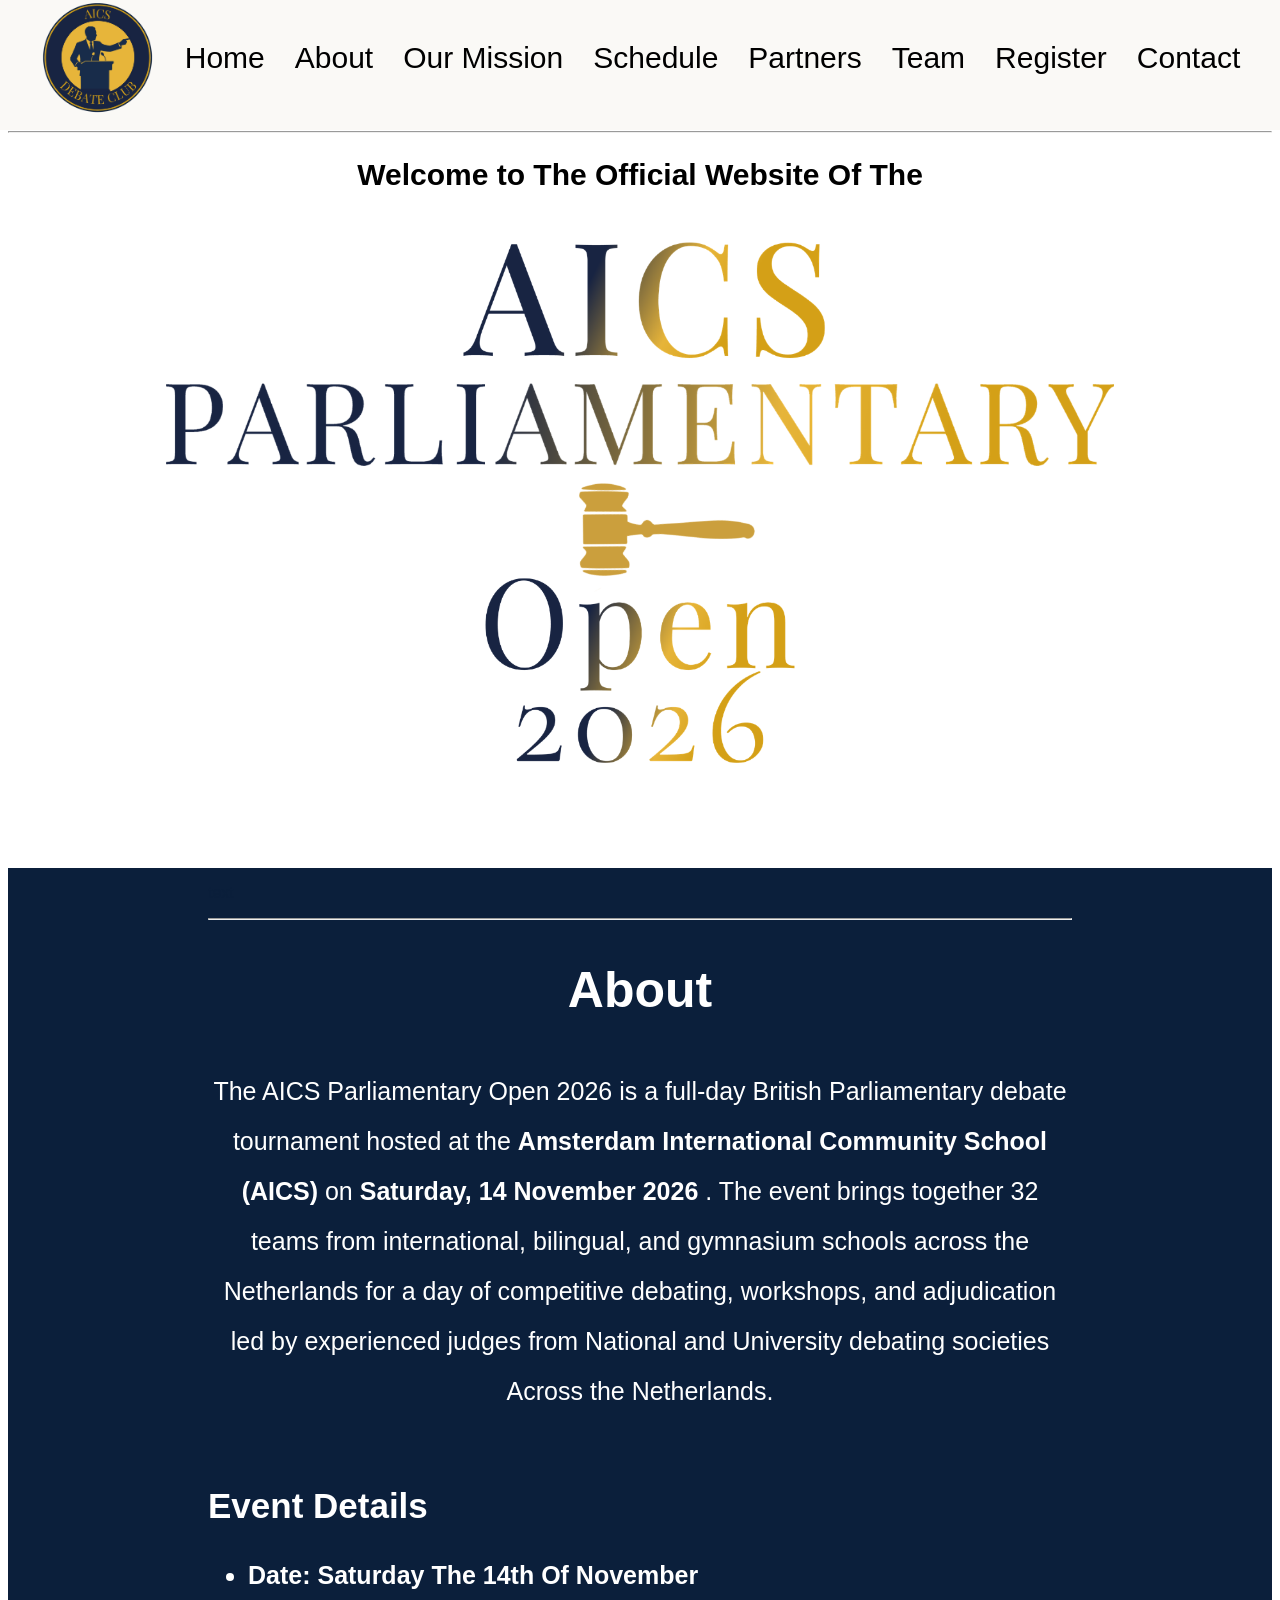
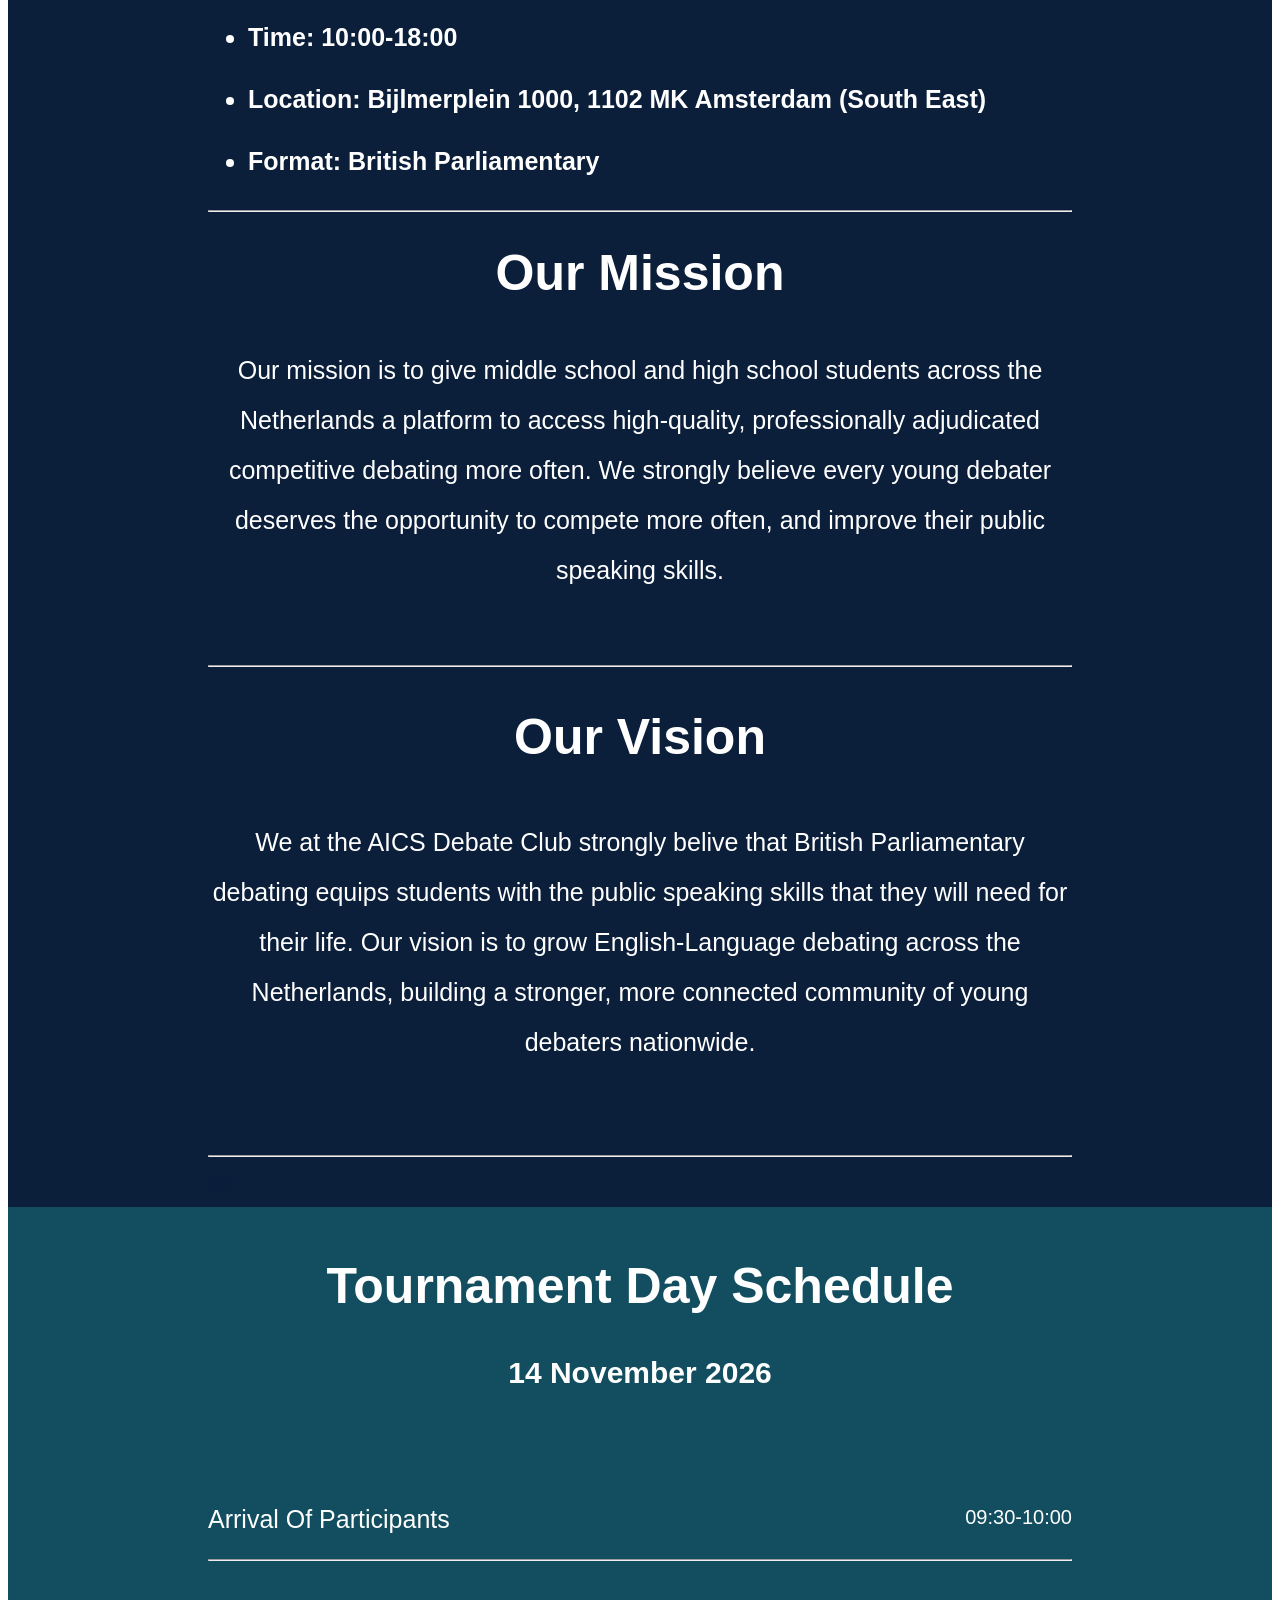
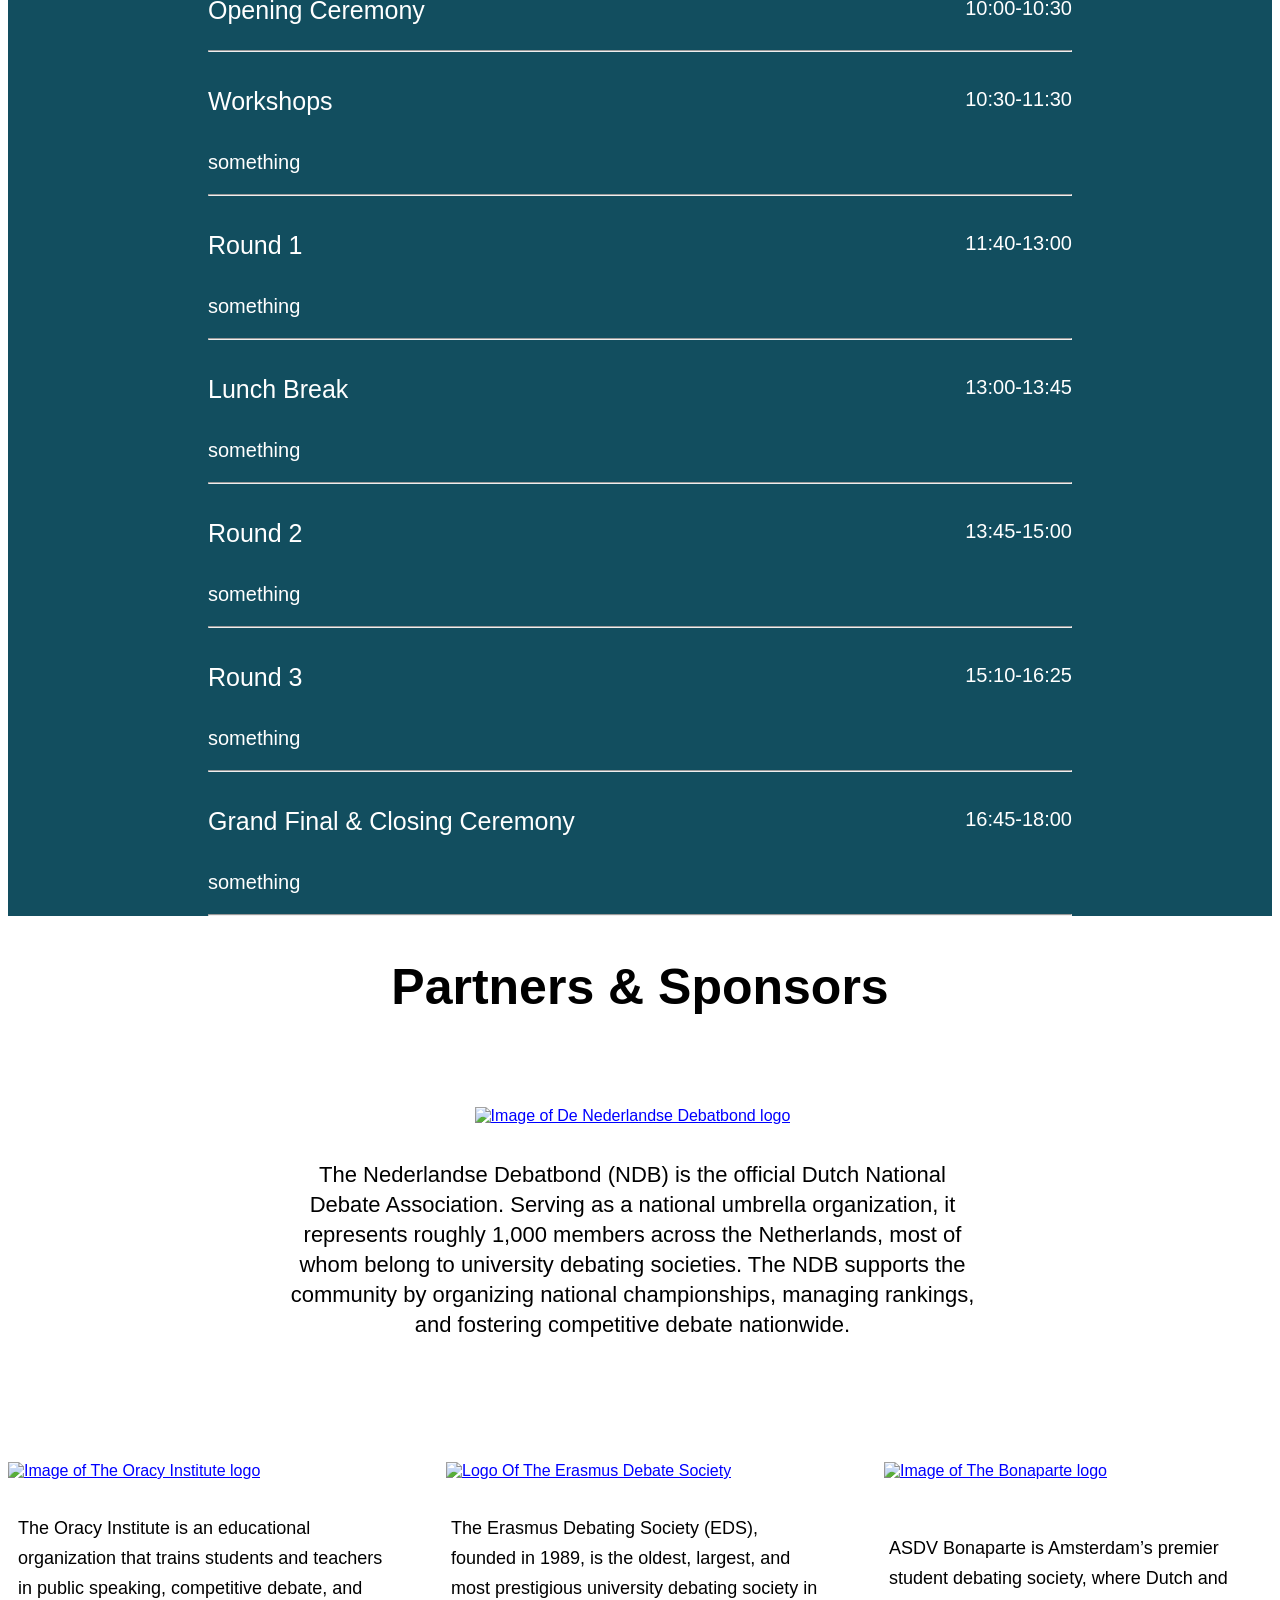
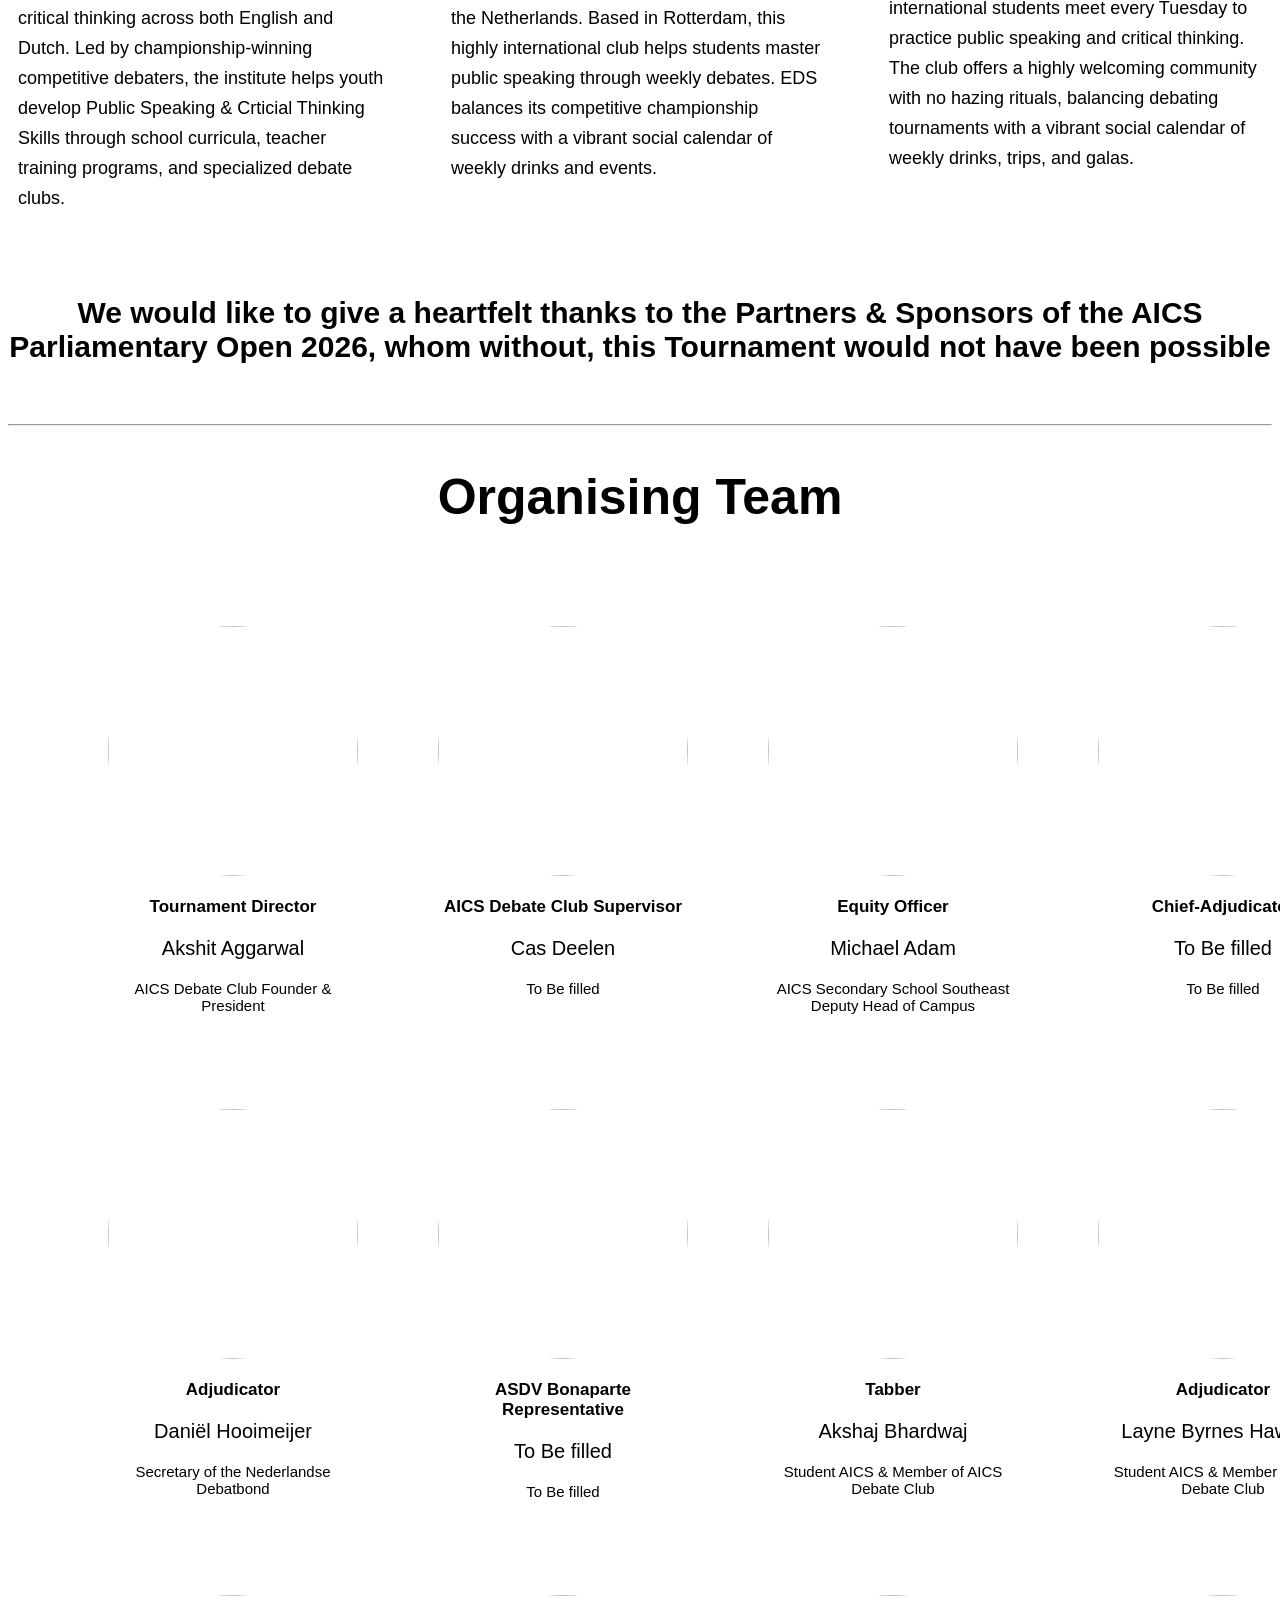
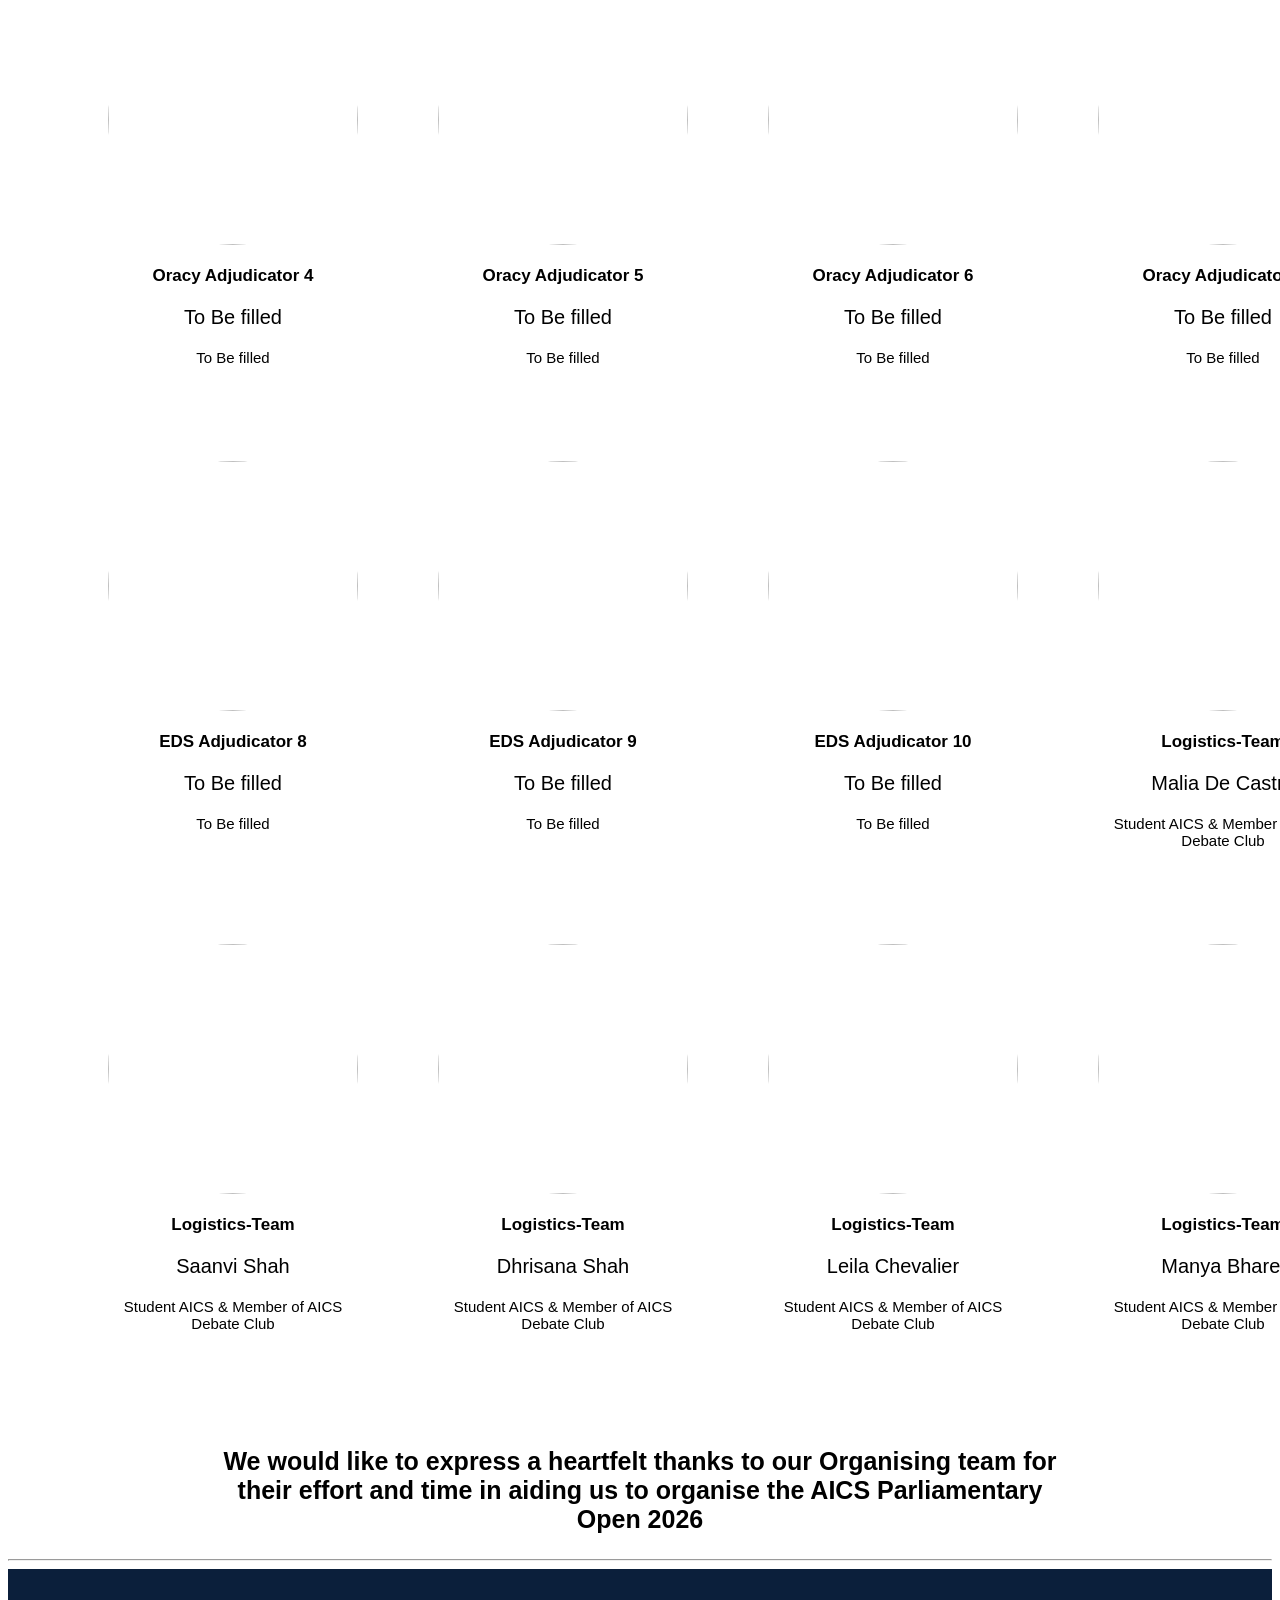
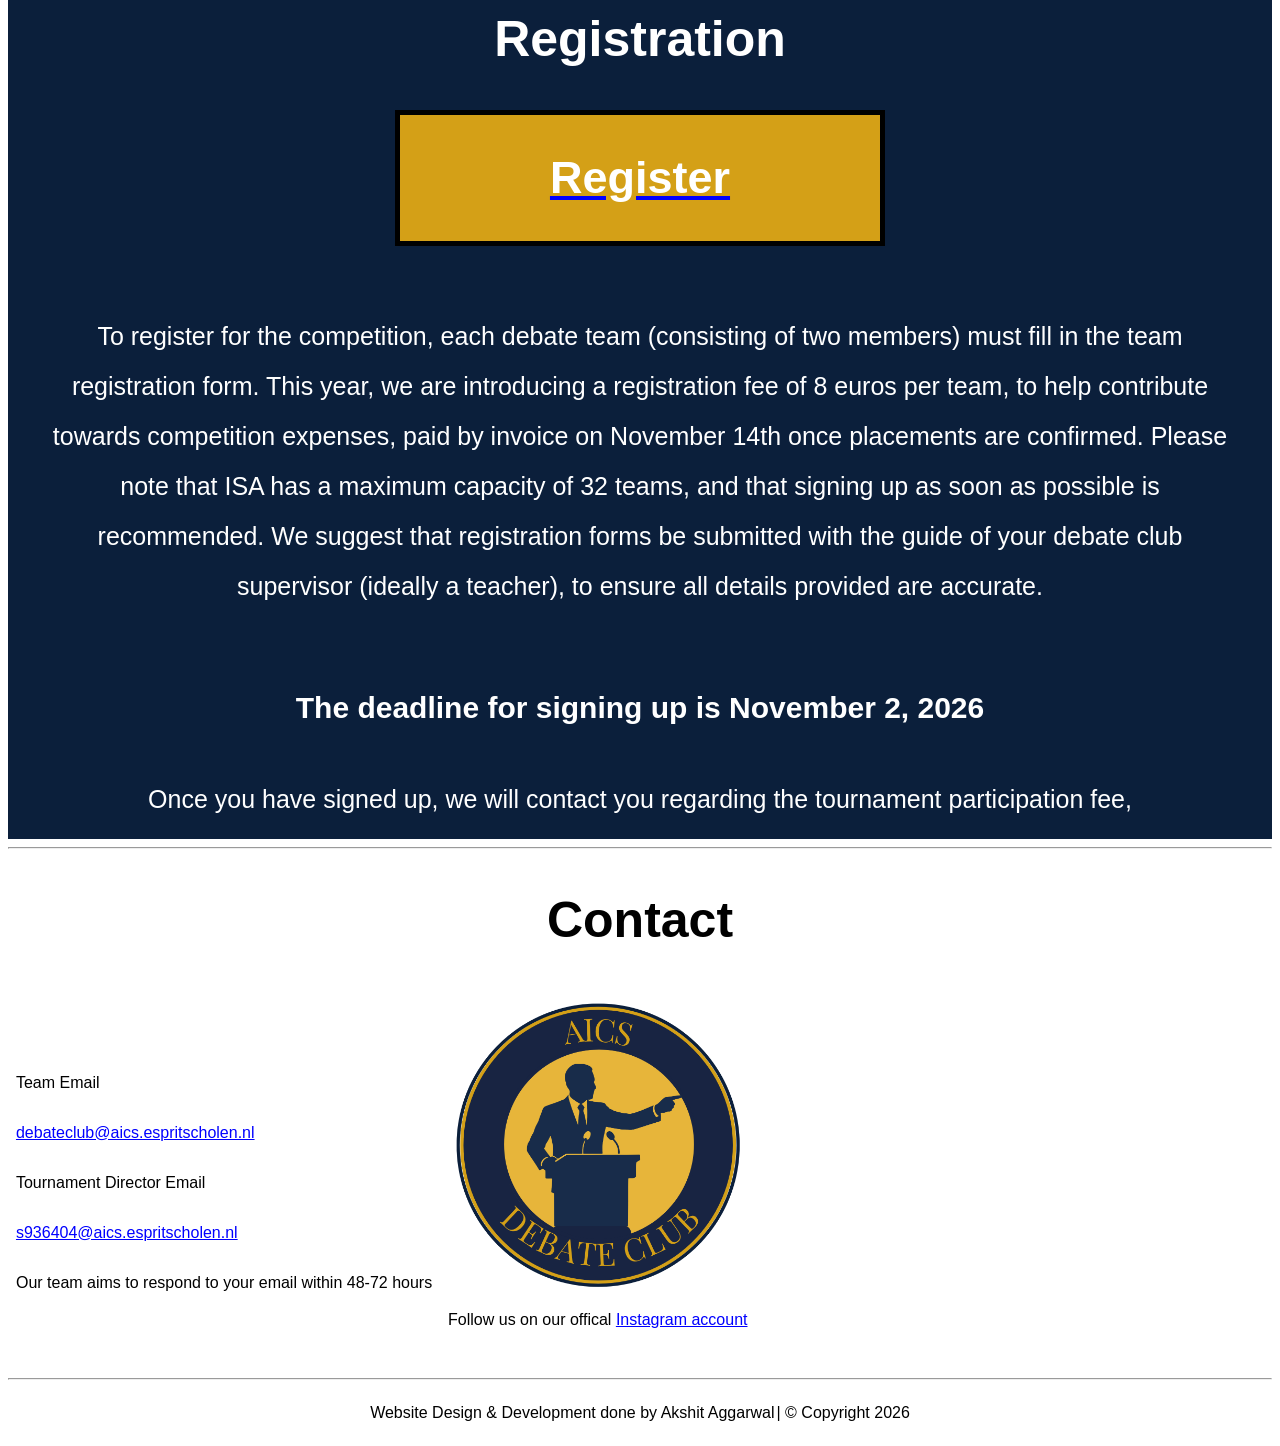
==== commit 422a4935: "Add files via upload" ====
--- a/index.html
+++ b/index.html
@@ -42,7 +42,6 @@
 </div>
 </section> 
 
-
 <!-- Make sure to add the Basic Tournament Details-->
 
 <section id="About">
@@ -62,11 +61,11 @@
 
 <div id="Our_Mission">
 <h2 id="mission-heading"> Our Mission </h2>
-<p id="mis-text"> The AICS Parliamentary Open 2026 Aims to provide a high‑quality British Parliamentary debate experience that is grounded in fairness, accessibility, and integrity to all participants. We ensure that all rounds are judged by qualified adjudicators, motions are balance‑tested, and we create a safe environment for all attendees to debate. </p>
+<p id="mis-text"> Our mission is to give middle school and high school students across the Netherlands a platform to access high-quality, professionally adjudicated competitive debating more often. We strongly believe every young debater deserves the opportunity to compete more often, and improve their public speaking skills. </p>
 <hr> 
 
 <h3 id="vision-head"> Our Vision </h3>
-<p id="vision-text"> The AICS Parliamentary Open 2026 Aims to provide a high‑quality British Parliamentary debate experience that is grounded in fairness, accessibility, and integrity to all participants. We ensure that all rounds are judged by qualified adjudicators, motions are balance‑tested, and we create a safe environment for all attendees to debate. </p>
+<p id="vision-text"> We at the AICS Debate Club strongly belive that British Parliamentary debating equips students with the public speaking skills that they will need for their life. Our vision is to grow English-Language debating across the Netherlands, building a stronger, more connected community of young debaters nationwide. </p>
 </div>
 <hr id="vis-line">
 <p class="random"> text </p>
@@ -78,21 +77,58 @@
 
 <div class="schedule-info"> 
 
-<p class="sche"> Arrival of participants </p> <p class="time"> 09:30-10:00</p>
-<hr class="schedule-line">
+<div class="schedule-row"> 
+<p class="sche"> Arrival Of Participants </p> <p class="time"> 09:30-10:00</p>
+</div>
+
+<hr class="schedule-line">
+
+<div class="schedule-row"> 
 <p class="sche"> Opening Ceremony </p> <p class="time"> 10:00-10:30 </p> 
-<hr class="schedule-line">
+</div>
+
+<hr class="schedule-line">
+
+<div class="schedule-row"> 
 <p class="sche"> Workshops </p> <p class="time"> 10:30-11:30 </p> 
-<hr class="schedule-line">
+</div>
+<p class="description-text"> something </p>
+
+<hr class="schedule-line">
+
+<div class="schedule-row"> 
 <p class="sche"> Round 1 </p> <p class="time"> 11:40-13:00 </p>
-<hr class="schedule-line">
-<p class="sche"> Lunch (Lunch NOT Provided) </p> <p class="time"> 13:00-13:45 </p> 
-<hr class="schedule-line">
+</div>
+<p class="description-text"> something </p>
+
+<hr class="schedule-line">
+
+<div class="schedule-row"> 
+<p class="sche"> Lunch Break </p> <p class="time"> 13:00-13:45 </p> 
+</div>
+<p class="description-text"> something </p>
+
+<hr class="schedule-line">
+
+<div class="schedule-row"> 
 <p class="sche"> Round 2 </p> <p class="time"> 13:45-15:00 </p>
-<hr class="schedule-line">
+</div>
+<p class="description-text"> something </p>
+
+<hr class="schedule-line">
+
+<div class="schedule-row"> 
 <p class="sche"> Round 3 </p> <p class="time"> 15:10-16:25 </p>
-<hr class="schedule-line">
-<p class="sche"> Final and Closing Ceremony </p> <p class="time"> 16:45-18:00 </p> 
+</div>
+<p class="description-text"> something </p>
+
+<hr class="schedule-line">
+
+<div class="schedule-row"> 
+<p class="sche"> Grand Final & Closing Ceremony </p> <p class="time"> 16:45-18:00 </p> 
+</div>
+<p class="description-text"> something </p>
+
 <hr class="schedule-line">
 </div>
 
@@ -305,7 +341,7 @@
 width="300"
 height=""
 >
-<p class="role"> logistics-team  </p>
+<p class="role"> Logistics-Team  </p>
 <p class="name"> Malia De Castro </p>
 <p class="prof-role"> Student AICS & Member of AICS Debate Club </p>
 </div>
@@ -315,7 +351,7 @@
 width="300"
 height=""
 >
-<p class="role"> logistics-team  </p>
+<p class="role"> Logistics-Team  </p>
 <p class="name"> Saanvi Shah </p>
 <p class="prof-role"> Student AICS & Member of AICS Debate Club </p>
 </div>
@@ -325,7 +361,7 @@
 width="300"
 height=""
 >
-<p class="role"> logistics-team </p>
+<p class="role"> Logistics-Team </p>
 <p class="name"> Dhrisana Shah </p>
 <p class="prof-role"> Student AICS & Member of AICS Debate Club </p>
 </div>
@@ -335,7 +371,7 @@
 width="300"
 height=""
 >
-<p class="role"> logistics-team  </p>
+<p class="role"> Logistics-Team  </p>
 <p class="name"> Leila Chevalier </p>
 <p class="prof-role"> Student AICS & Member of AICS Debate Club</p>
 </div>
@@ -345,7 +381,7 @@
 width="300"
 height=""
 >
-<p class="role"> logistics-team  </p>
+<p class="role"> Logistics-Team  </p>
 <p class="name"> Manya Bharel  </p>
 <p class="prof-role"> Student AICS & Member of AICS Debate Club </p>
 </div>
@@ -369,30 +405,33 @@
 
 <section id="Contact">
 <h2 id="contact-heading"> Contact </h2>
-<p> Have questions regarding the tournament?</p>
-<p> Want to Know more ? </p>
-<p id="team-email-heading"> Team Email</p>
-<p> debateclub@aics.espritscholen.nl  </p>
-<p  id="director-email-heading"> Tournament Director Email </p>
-<p> s936404@aics.espritscholen.nl </p>
+<div id="father"> 
+<div id="left-side"> 
+<p class="email-heading"> Team Email</p>
+<p class="email"> debateclub@aics.espritscholen.nl  </p>
+<p  class="email-heading"> Tournament Director Email </p>
+<p class="email"> s936404@aics.espritscholen.nl </p>
 <p> Our team aims to respond to your email within 48-72 hours </p>
-<div id="insta"> 
+</div>
+
+<div id="right-side"> 
 <img id="db-logo" src="AICS_Debate_Club_Logo_Cropped (6).png" alt="image of AICS Debate Club Logo"
- width="200"
- height="200"
+ width="300"
+ height="300"
 > 
 </a>
 <p id="insta-desc"> Follow us on our offical <a href="https://www.instagram.com/aics_debate_club/" target="_blank"> Instagram account </a> </p>
 </div>
+<div id="more-right-side"> 
+<iframe id="g-maps" src="https://www.google.com/maps/embed?pb=!1m18!1m12!1m3!1d2439.158702718207!2d4.947674776703474!3d52.31312265152547!2m3!1f0!2f0!3f0!3m2!1i1024!2i768!4f13.1!3m3!1m2!1s0x47c60bc54236946b%3A0x15c82c6b6dbb2426!2sAmsterdam%20International%20Community%20School%20(AICS%20South%20East%20campus%2FSandcastle)!5e0!3m2!1sen!2snl!4v1789915478209!5m2!1sen!2snl" width="500" height="375" style="border:0;" allowfullscreen="" loading="lazy" referrerpolicy="strict-origin-when-cross-origin"></iframe>
+</div>
+</div>
 </section>
 
 <hr id="end">
-<footer> 
-<p> Website Design & development done by Akshit Aggarwal</p>
-<p> AICS Parliamentary Open 2026 | © Copyright 2026</p>
-<p> AICS Debate Club | All Rights Reserved</p>
-
-
+<footer id="end-text"> 
+<p> Website Design & Development done by Akshit Aggarwal </p>
+<p> | © Copyright 2026</p>
 </footer>
 
 </body>
--- a/styles.css
+++ b/styles.css
@@ -160,18 +160,24 @@
 color:white;
 }
 
+.schedule-row {
+display:flex;
+flex-direction:row;
+justify-content:space-between
+
+}
+
 .sche {
 font-size:25px;
-display: inline-block;
-margin-top: 5px;
-margin-bottom: 5px;
-text-align:right;
-}
-
-time{
-}
-
-.schedule-info {
+margin-bottom:15px;
+font-family: 'Lato', sans-serif;
+}
+
+.time {
+font-size:20px;
+padding-top:6px;
+margin-bottom:15px;
+font-family: 'Lato', sans-serif;
 }
 
 #Partner-heading {
@@ -300,13 +306,11 @@
 font-size:25px;
 padding-left:200px;
 padding-right:200px;
-
 }
 
 .role,.name,.prof-role{
 text-align:center;
 }
-
 
 #Registration{
 background-color:#0b1f3b;
@@ -386,12 +390,48 @@
 font-family: 'Montserrat', sans-serif;
 }
 
-#insta{
-display:flex;
+.email-heading {
+font-family: 'Lato', sans-serif;
+}
+
+.email {
+color:blue;
+text-decoration:underline;
+}
+
+#father {
+display:flex;
+justify-content:space-around;
+}
+
+#left-side{
+display:flex;
+justify-content:center;
 flex-direction:column;
-align-items:flex-end;
+gap:0px;
+}
+
+#right-side{
+display:flex;
+flex-direction:column;
+justify-content:flex-start;
 }
 
 #insta-desc a {
 text-decoration:dashed,solid blue;
-}+}
+
+#g-maps{
+display:flex;
+flex-direction:column;
+justify-content:flex-end;
+border-radius:10%;
+}
+
+#end-text {
+display:flex;
+flex-direction:row;
+justify-content:center;
+gap:2px;
+}
+
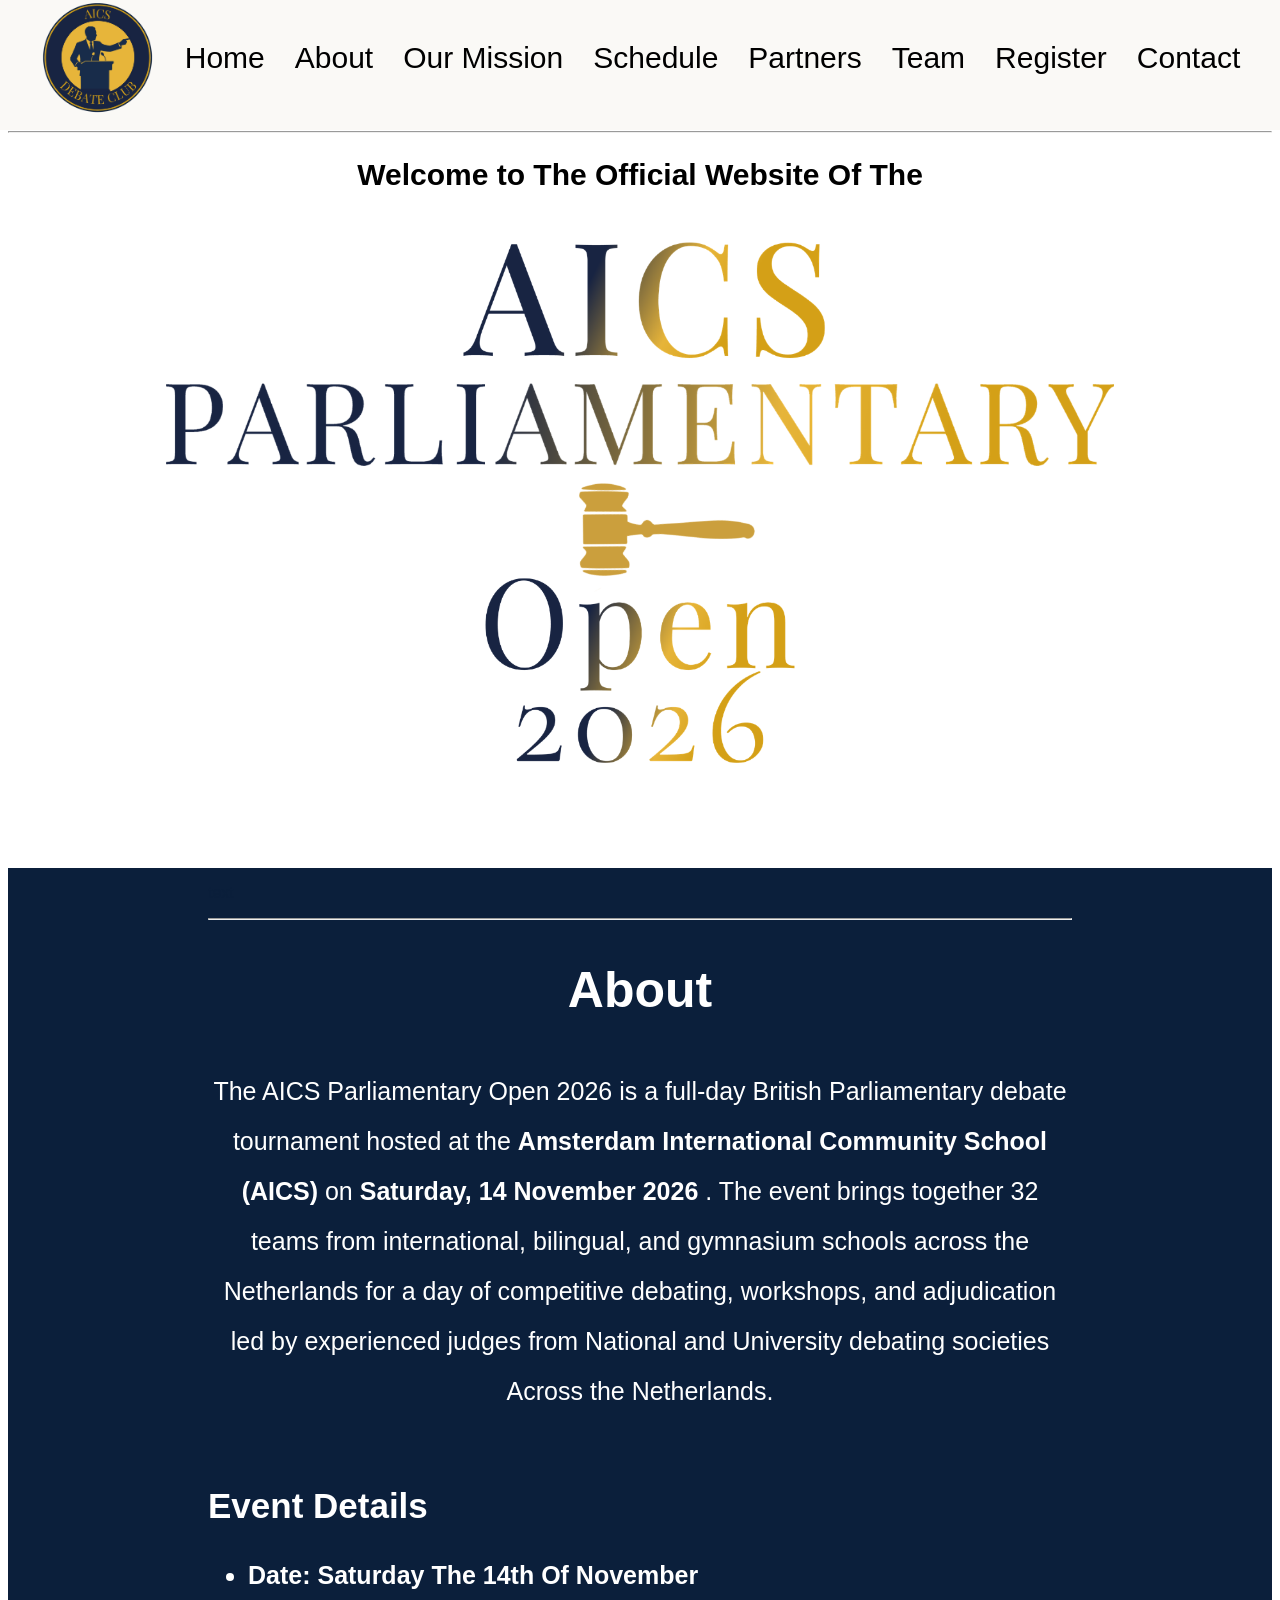
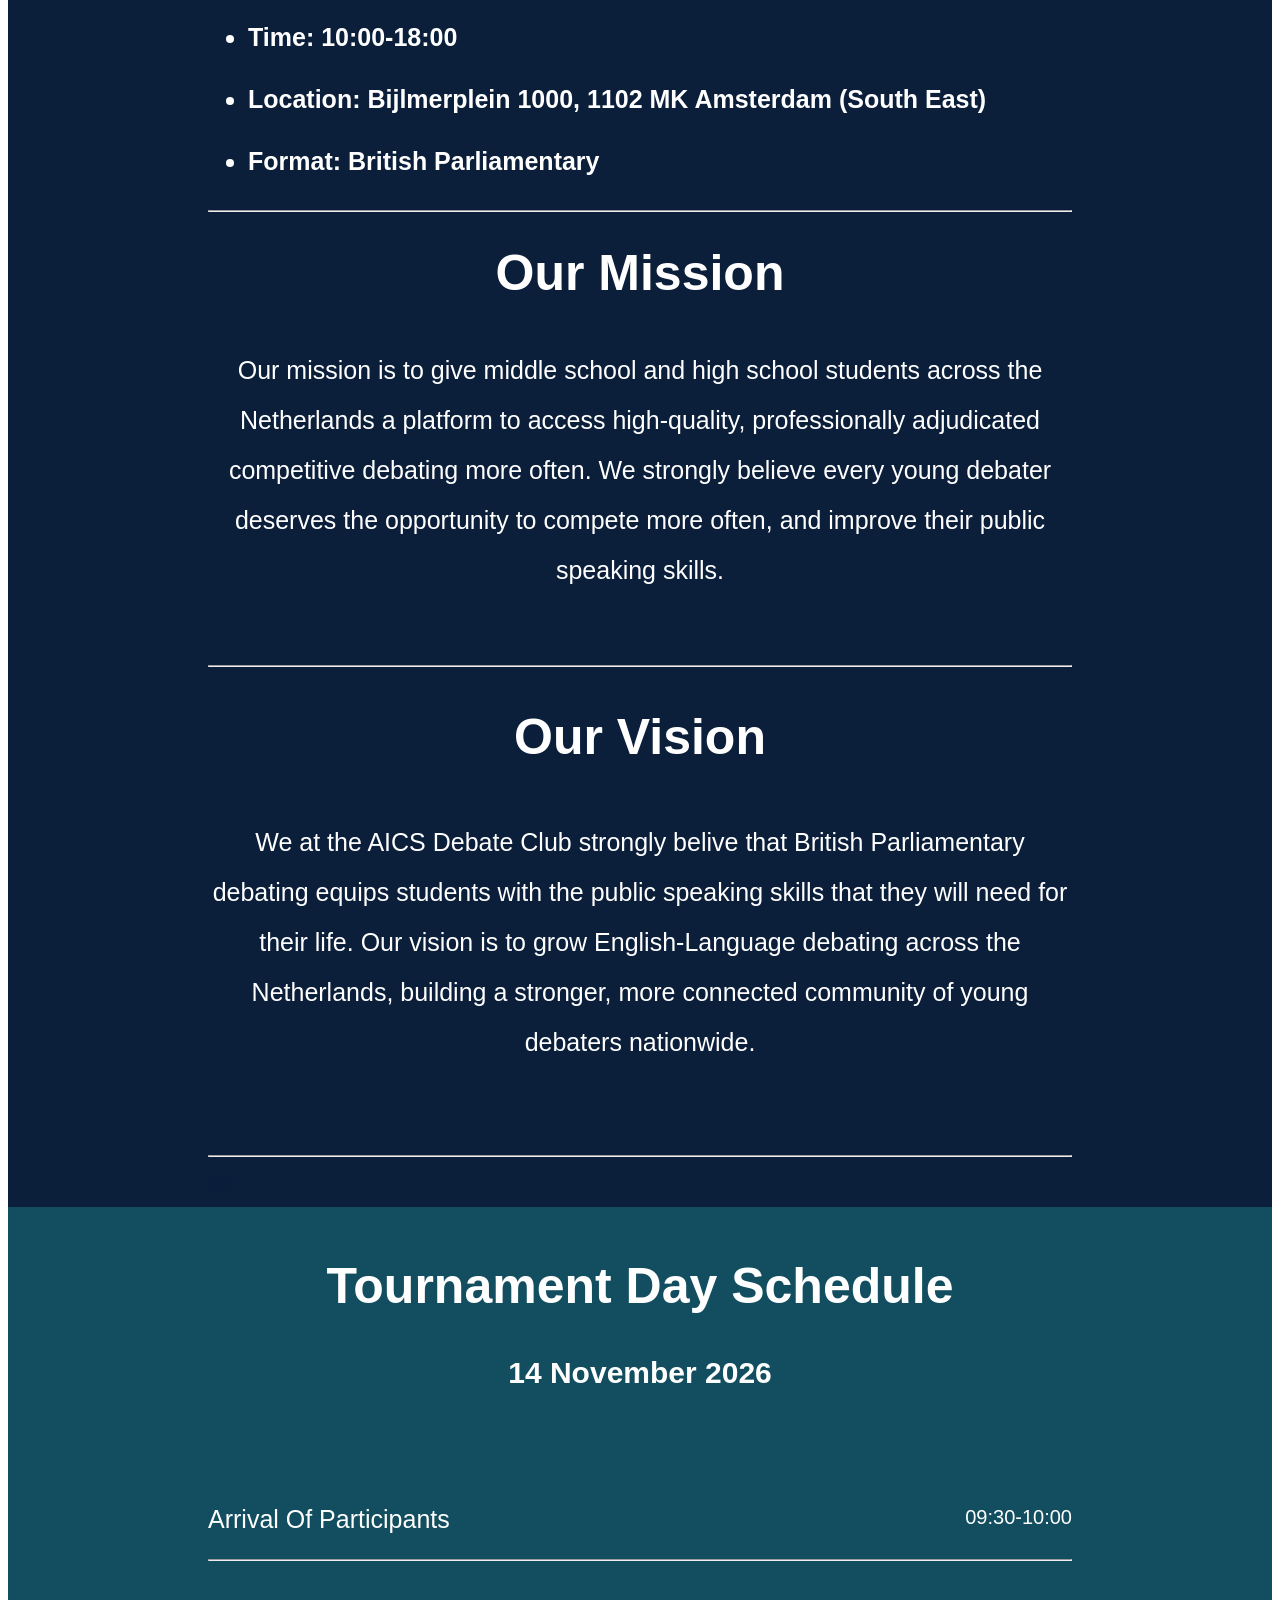
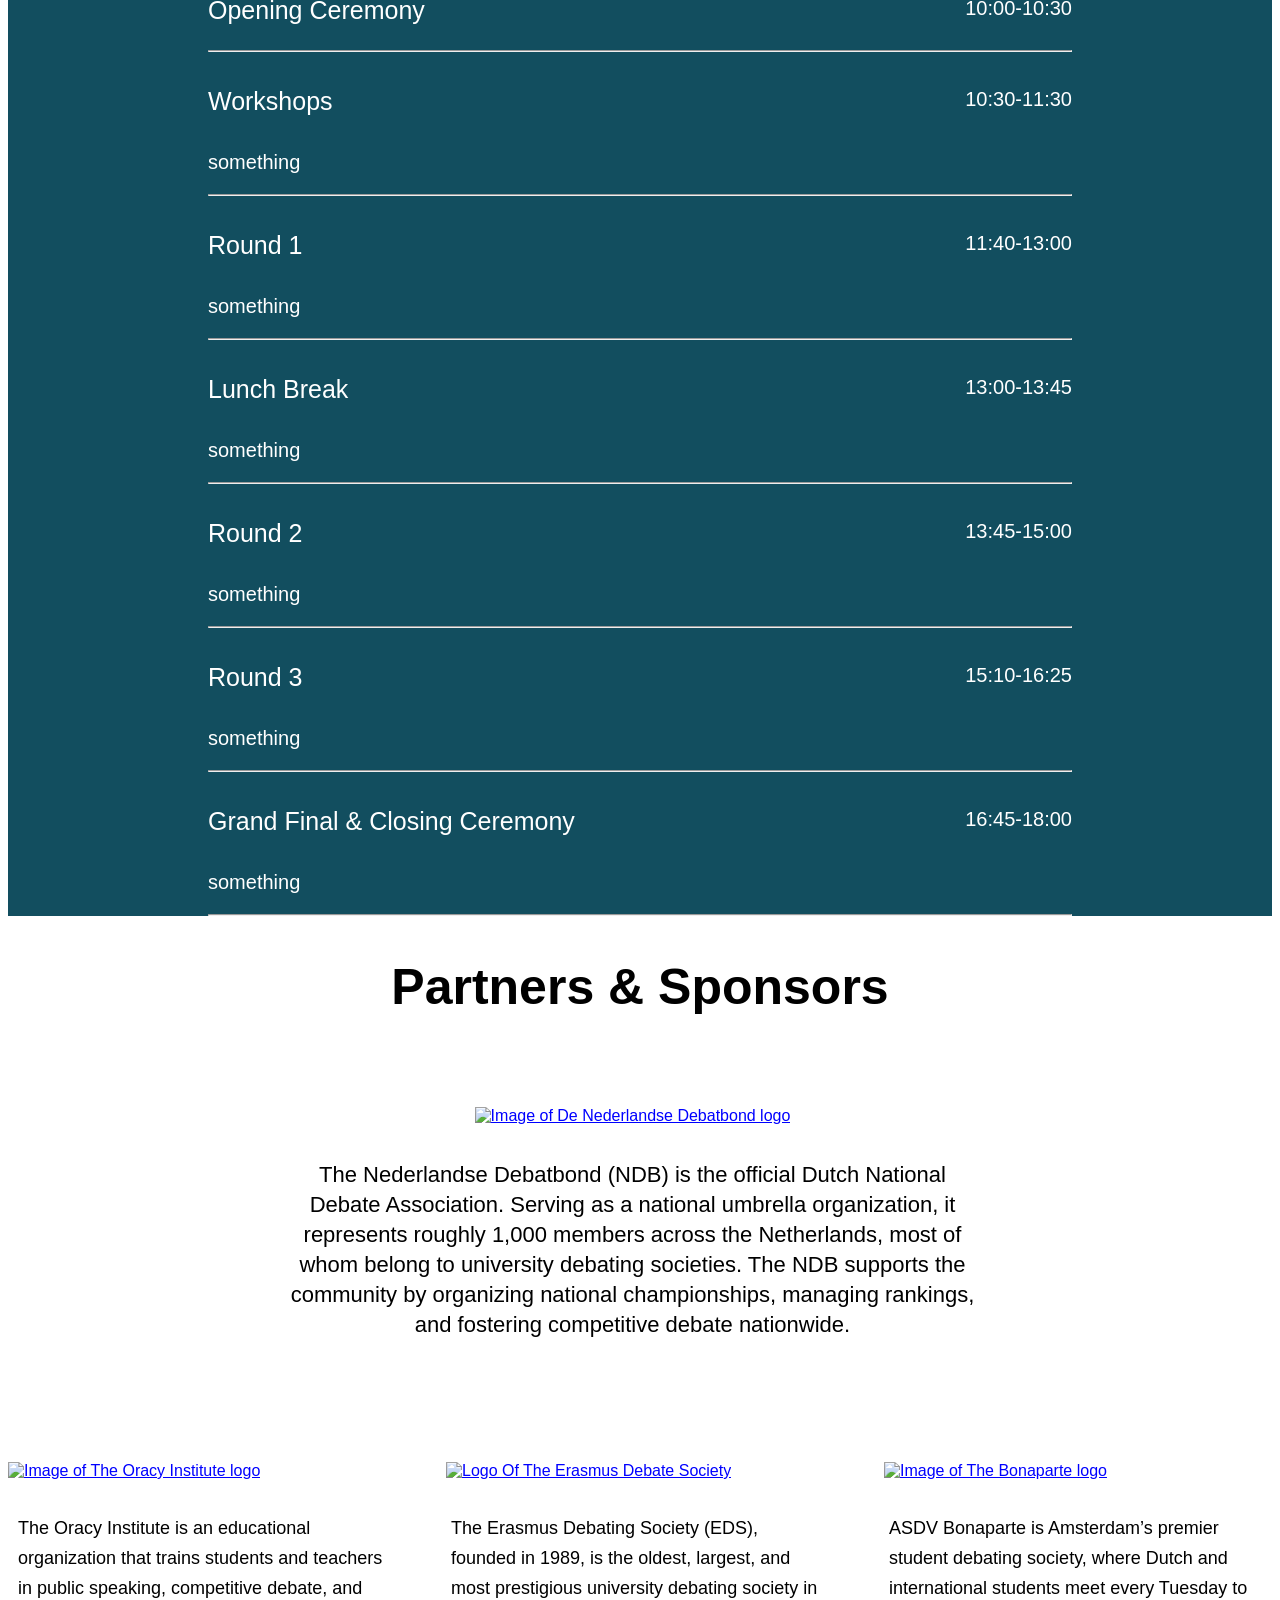
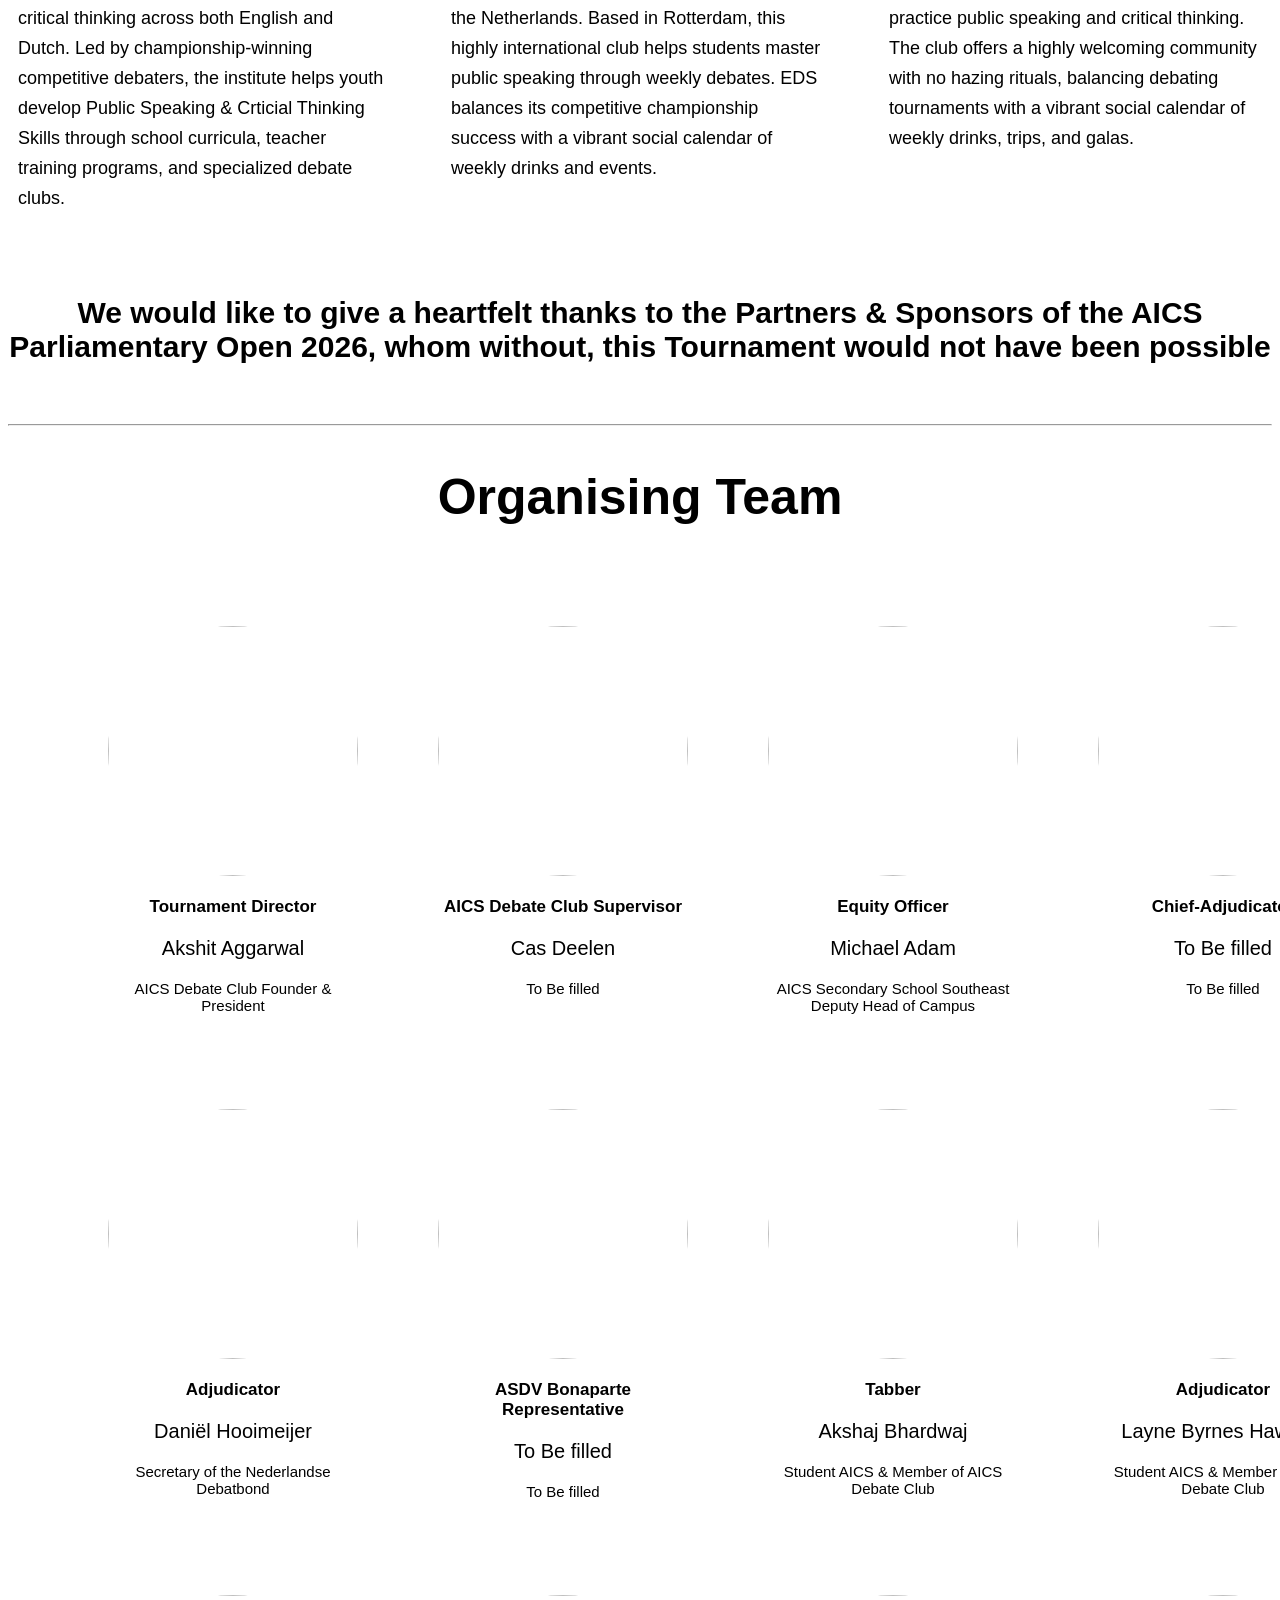
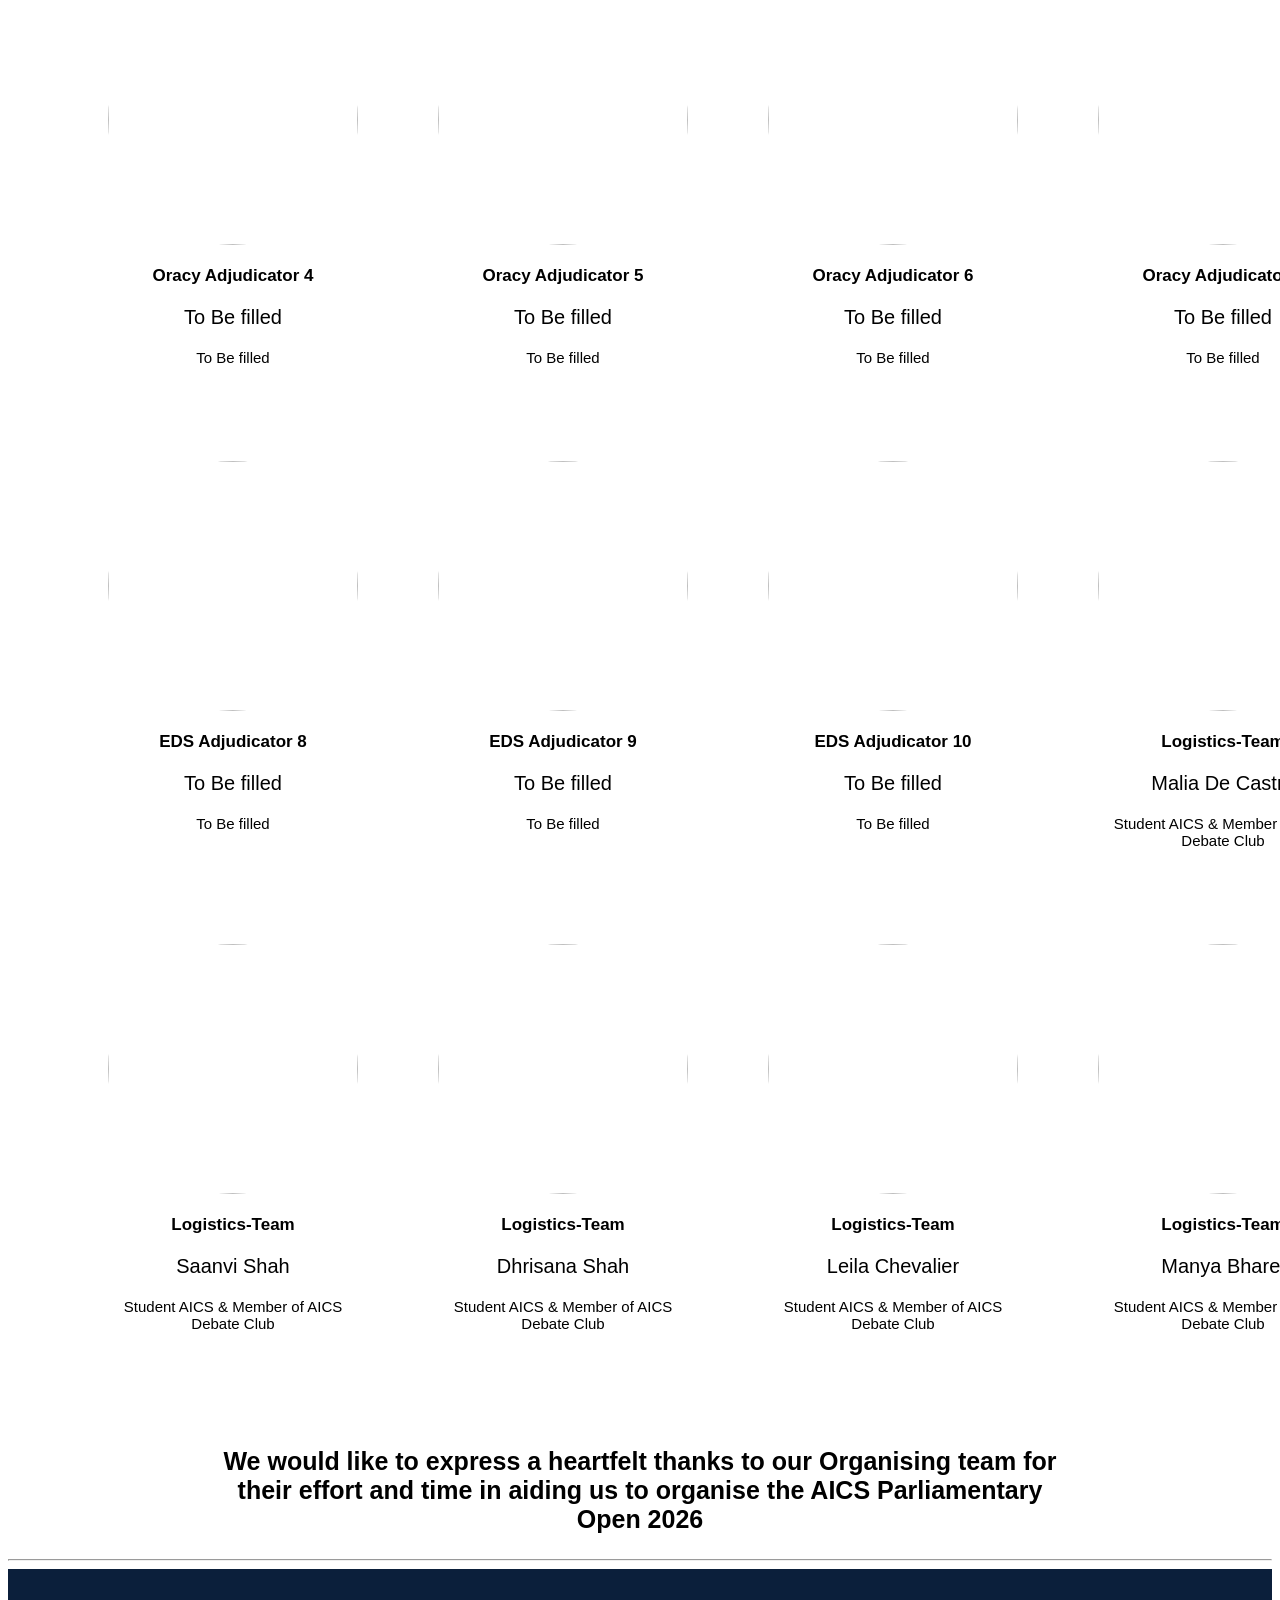
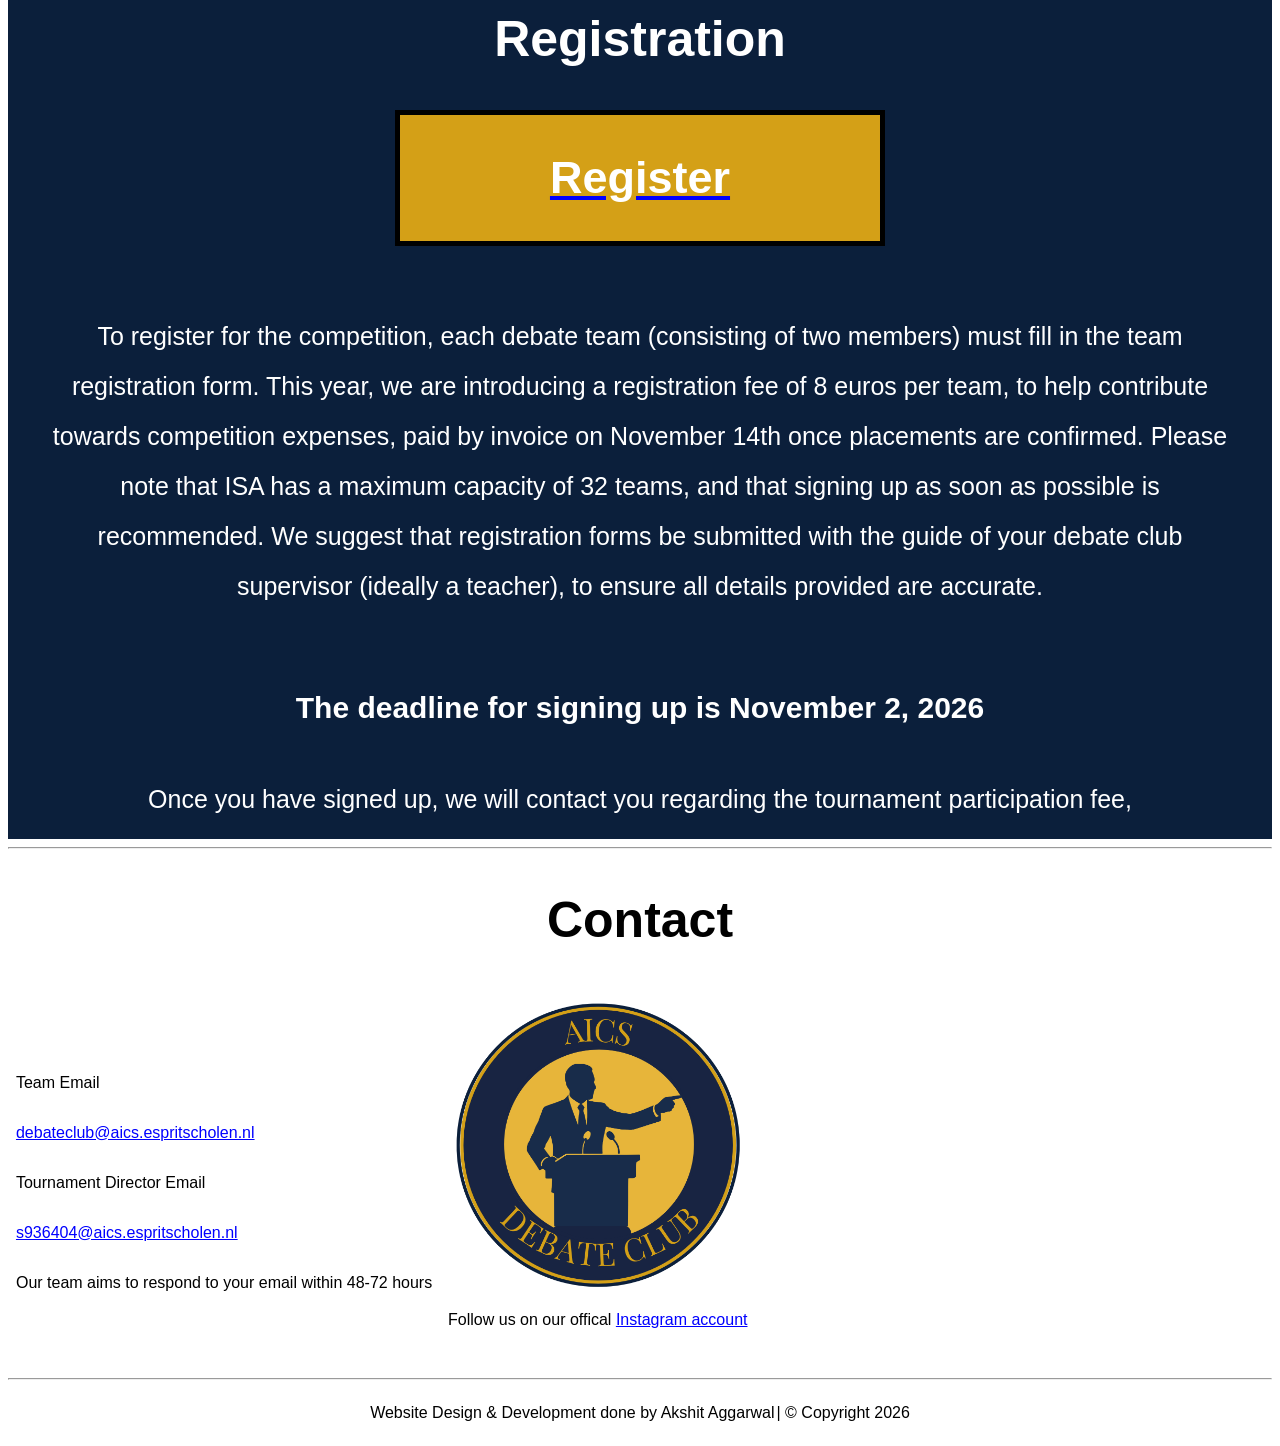
==== commit 8e187cbb: "Add files via upload" ====
--- a/index.html
+++ b/index.html
@@ -14,7 +14,7 @@
 <body>
 <nav class="nav-bar">
 <div id="logo-at-top">
-<img src="AICS_Debate_Club_Logo_Cropped (6).png"
+<img id="adl" src="AICS_Debate_Club_Logo_Cropped (6).png"
 height="115"
 width="115" >
 </div>
--- a/styles.css
+++ b/styles.css
@@ -25,11 +25,9 @@
 justify-content:center;
 font-size:30px;
 padding-bottom:15px;
-padding-bottom:15px;
 font-family: 'Lato', sans-serif;
 text-decoration:dashed;
 background-color:#FAF9F6;
-
 gap:30px;
 position:fixed;
 top:0;
@@ -233,7 +231,7 @@
 text-align:left;
 }
 
-#eds-text {
+#eds-text,#bona-text  {
 font-size:18px;
 line-height:30px;
 padding-left:5px;
@@ -243,16 +241,6 @@
 text-align:left;
 }
 
-#bona-text {
-font-size:18px;
-line-height:30px;
-padding-left:5px;
-padding-right:10px;
-padding-top:35px;
-padding-bottom:35px;
-text-align:left;
-}
-
 #org-text {
 text-align:center;
 font-size:30px;
@@ -435,3 +423,238 @@
 gap:2px;
 }
 
+@media (max-width:480px) {
+
+.nav-bar {
+font-size:18px;
+padding-bottom:5px;
+gap:5px;
+}
+
+#adl{
+height:46px; 
+width:46px;
+}
+
+body {
+padding-top:45px;
+}
+
+.start {
+font-size:18px;
+}
+
+#Event-heading {
+font-size:16px;
+}
+
+#Event-Details {
+font-size:14px;
+}
+
+#About {
+padding-left: 80px;
+padding-right:80px;
+}
+
+#abt{
+font-size:18px;
+padding-bottom:1.25px;
+}
+
+#abt-des {
+font-size:10px;
+margin-top:4px;
+line-height:20px;
+margin-bottom:20px;
+padding-bottom:8px;
+}
+
+#Our_Mission {
+padding-bottom:4px;
+}
+
+#mission-heading {
+font-size:18px;
+line-height:16px;
+padding-bottom:4px;
+}
+
+#mis-text {
+font-size:14px;
+line-height:20px;
+margin-bottom:20px;
+padding-bottom:8px;
+}
+
+#vision-head {
+font-size:20px;
+line-height:16px;
+padding-bottom:4px;
+}
+
+#vision-text {
+font-size:14px;
+line-height:20px;
+margin-bottom:20px;
+padding-bottom:8px;
+}
+
+#vis-line{
+margin-bottom:5px;
+}
+
+#head-text {
+font-size:20px;
+}
+
+#subheading-schedule {
+font-size:16px;
+padding-bottom:20px;
+}
+
+#Schedule {
+padding-top:20px;
+padding-left:80px;
+padding-right:80px;
+font-size:8px;
+}
+
+.sche {
+font-size:10px;
+margin-bottom:6px;
+}
+
+.time {
+font-size:8px;
+padding-top:2.4px;
+margin-bottom:6px;
+}
+
+#Partner-heading {
+padding-left:80px;
+padding-right:80px;
+font-size:20px;
+}
+
+.NDB-logo {
+padding-right:6px;
+padding-bottom:40px;
+padding-top:20px;
+}
+
+#ndb-text {
+font-size: 8.8px;
+padding-left:110px;
+padding-right:110px;
+padding-top:2px;
+line-height:12px;
+margin-top:12px;
+}
+
+
+#Eds-logo-src {
+height:120x;
+}
+
+.org-grid {
+gap:20px;
+padding-top:-80px;
+}
+
+#oracy-text {
+font-size:14px;
+line-height:12px;
+padding-left:4px;
+padding-right:4px;
+padding-top:6px;
+padding-bottom:14px;
+}
+
+#eds-text,#bona-text  {
+font-size:14px;
+line-height:12px;
+padding-left:2px;
+padding-right:4px;
+padding-top:6px;
+padding-bottom:14px;
+}
+
+#org-text {
+font-size:12px;
+padding-bottom:12px;
+}
+
+#org-team{
+Font-size:20px;
+margin-bottom:40px;
+}
+
+#Tournament-Director,#Supervisor,#Chief-Adjudicator,#Bona-rep,#Tabber,#equity-officer,.ndb-adjudicator,.adjudicator,.logistics-team{
+height:125px;
+width:125px;
+}
+
+.role {
+font-family: 'Montserrat', sans-serif;
+font-size:12px;
+}
+
+.name {
+font-size:8px;
+}
+
+.prof-role {
+font-size:6px;
+}
+
+#Organising_team {
+display:grid; 
+grid-template-columns: repeat(4,1fr);
+padding-left:40px;
+padding-right:40px;
+gap:32px;
+}
+
+#org-bot-text {
+margin-top:40px;
+font-size:15px;
+padding-left:80px;
+padding-right:80px;
+}
+
+#form-head{
+font-size:20px;
+}
+
+#register-text {
+font-size:18px;
+padding-left:60px;
+padding-right:60px;;
+padding-top:-10px;
+}
+
+#registration-text {
+padding-top:16px;
+font-size:10px;
+padding-left:16px;
+padding-right:16px;
+padding-bottom:8px;;
+line-height:20px;
+}
+
+#reg-date {
+font-size:12px;
+padding:2px;;
+}
+
+#text-payment {
+font-size:10px;
+}
+
+#contact-heading {
+font-size:18px;
+padding-bottom:2px;
+}
+
+}
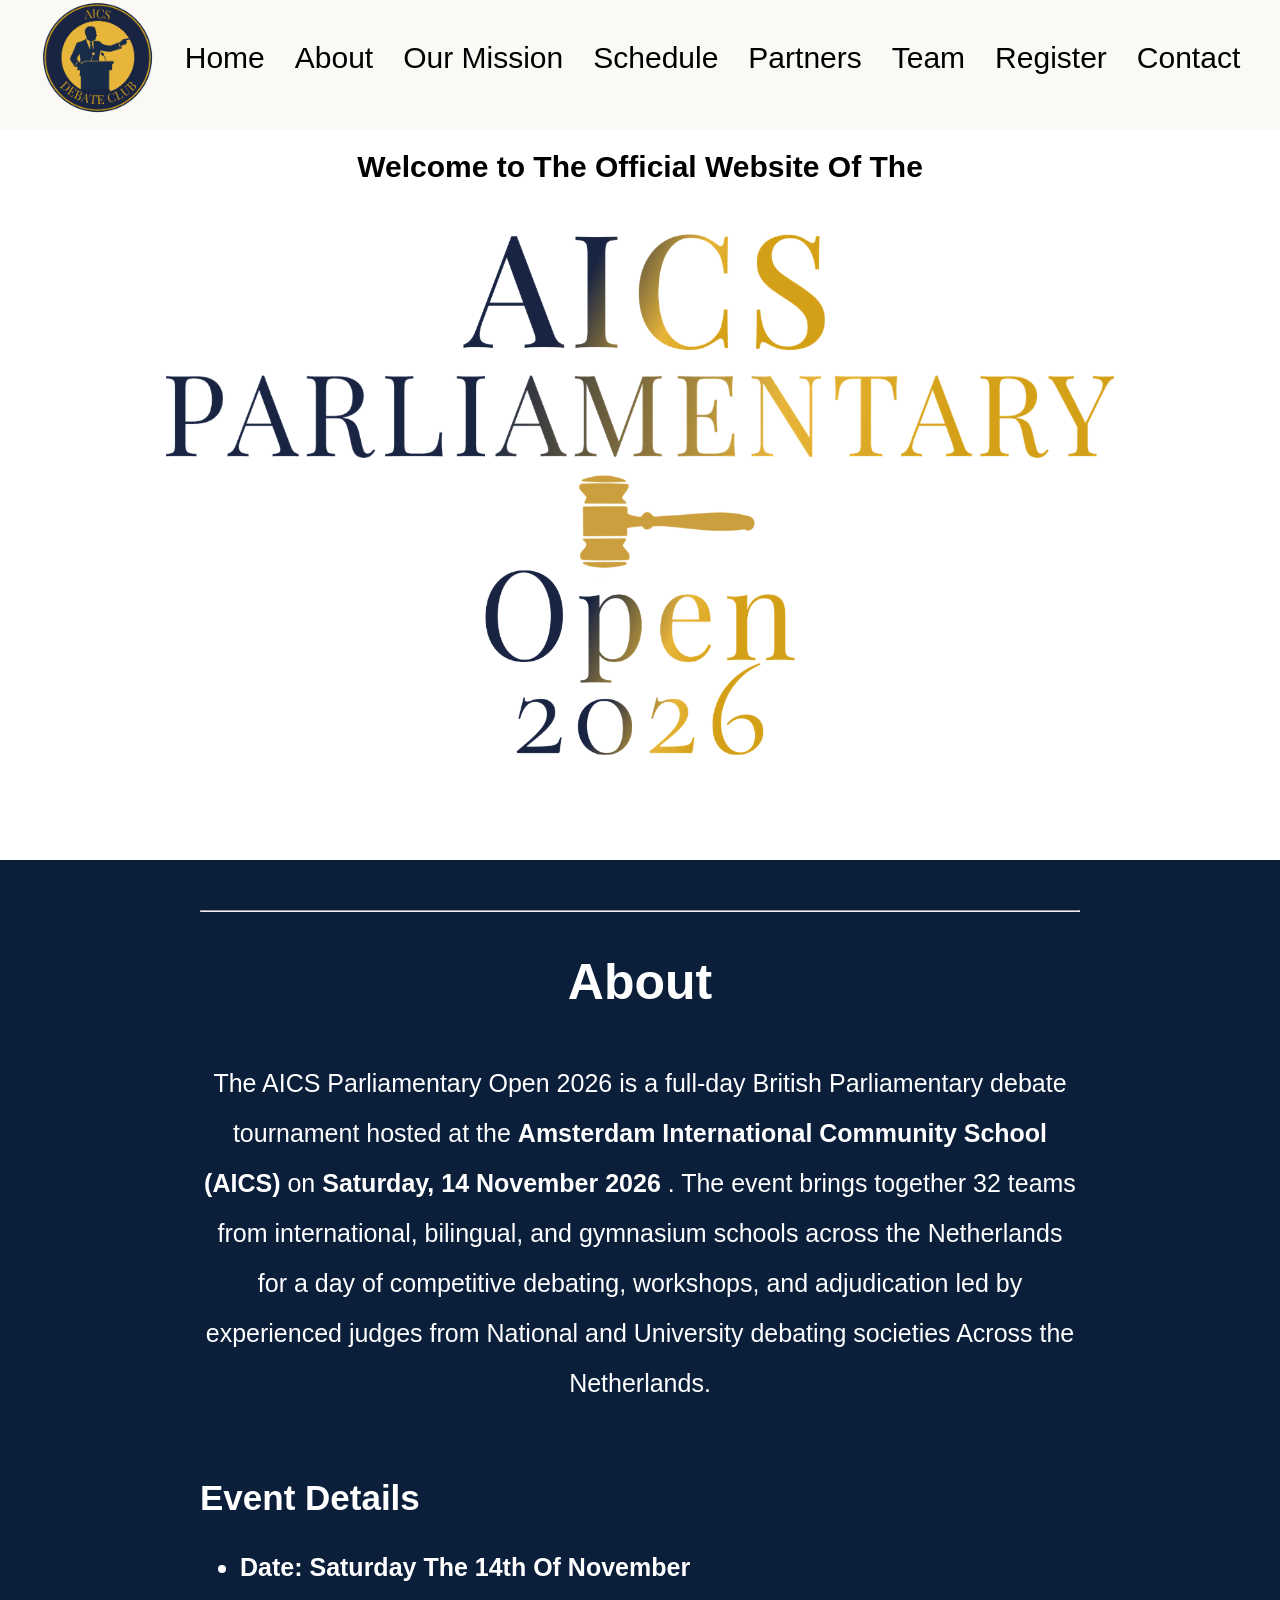
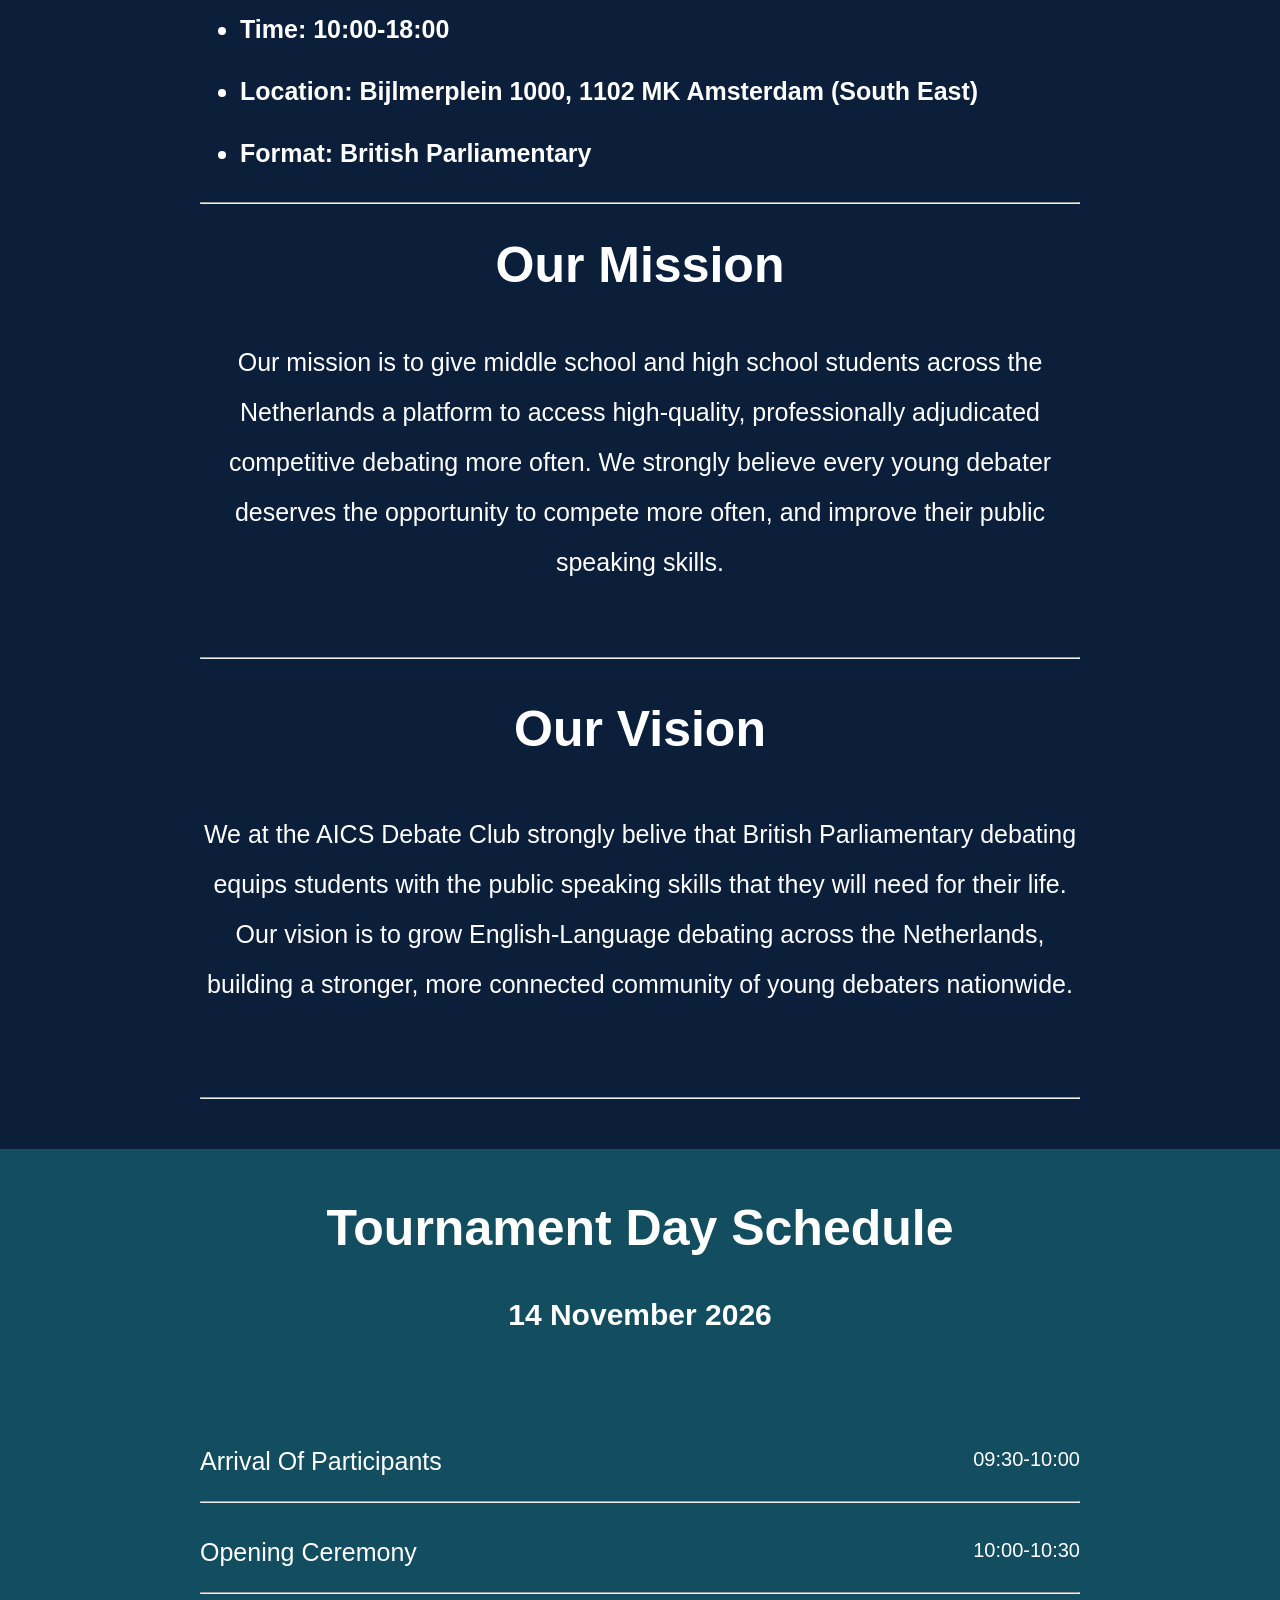
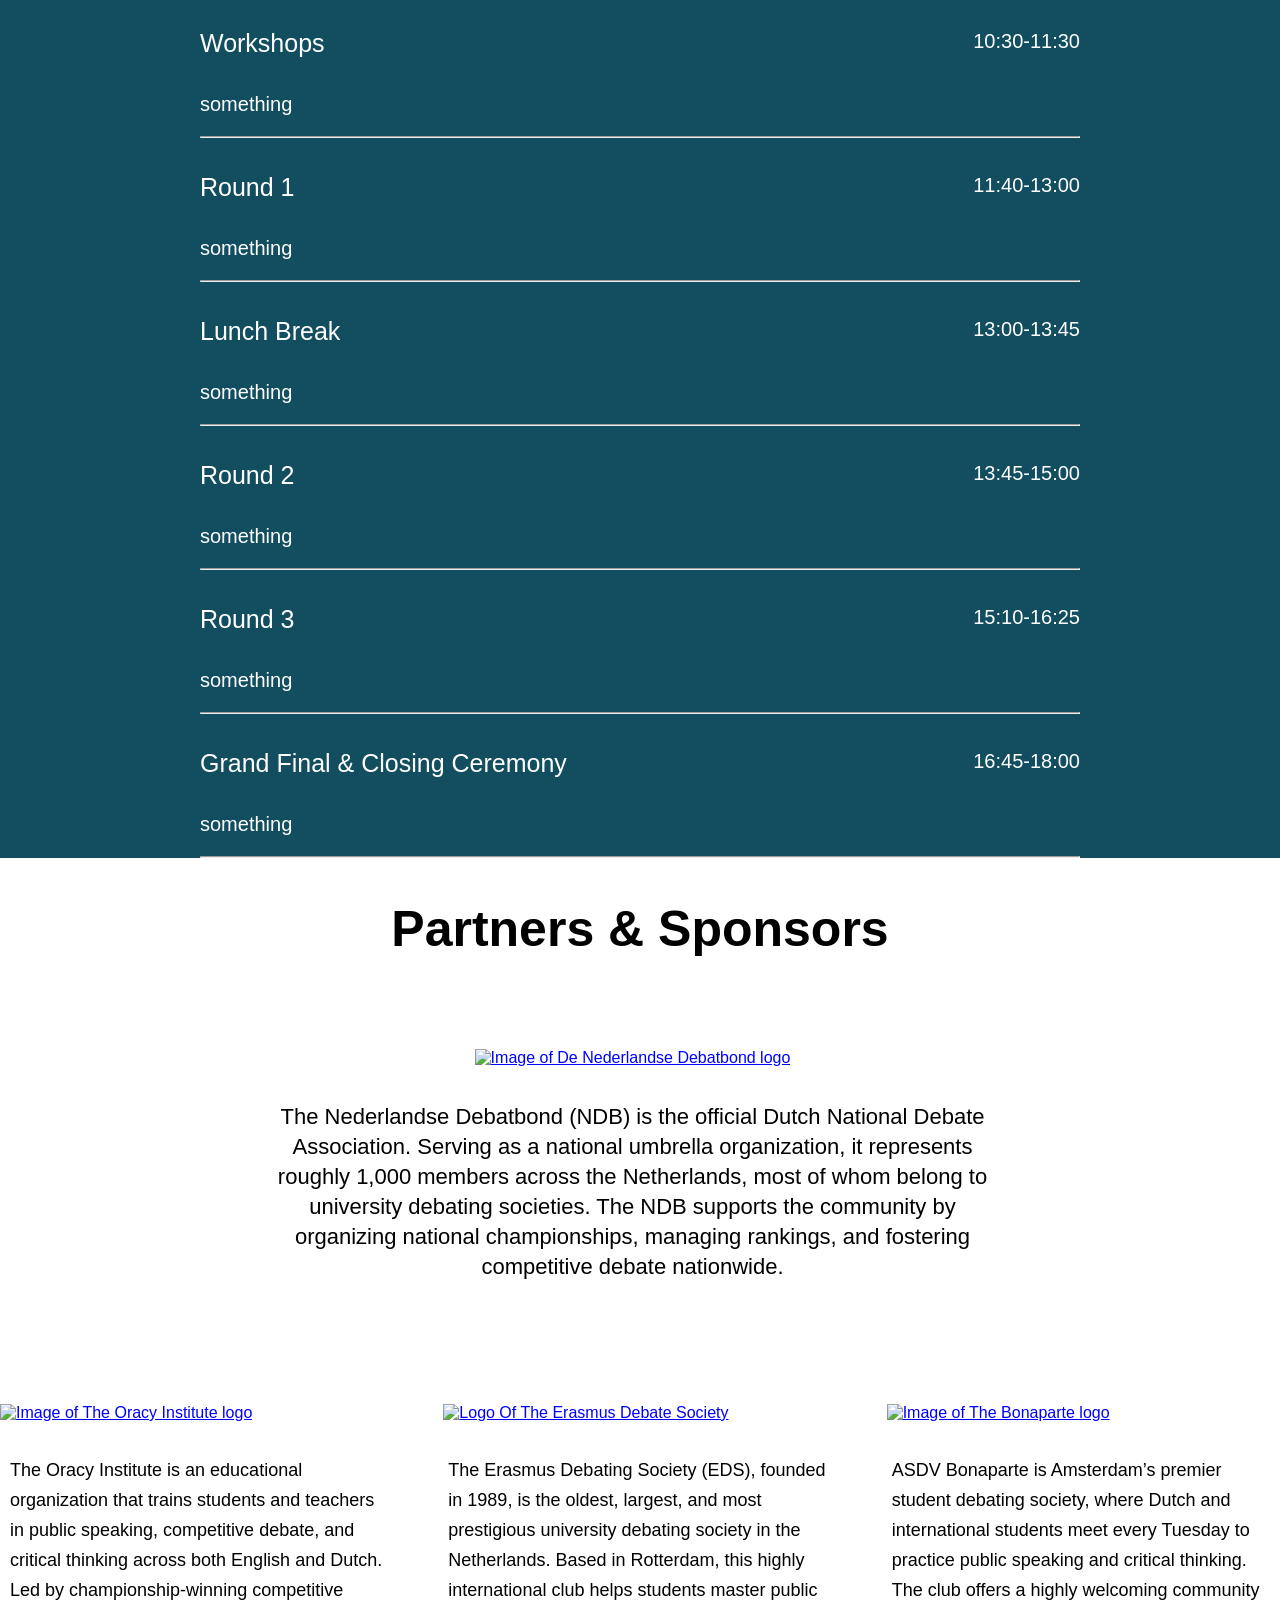
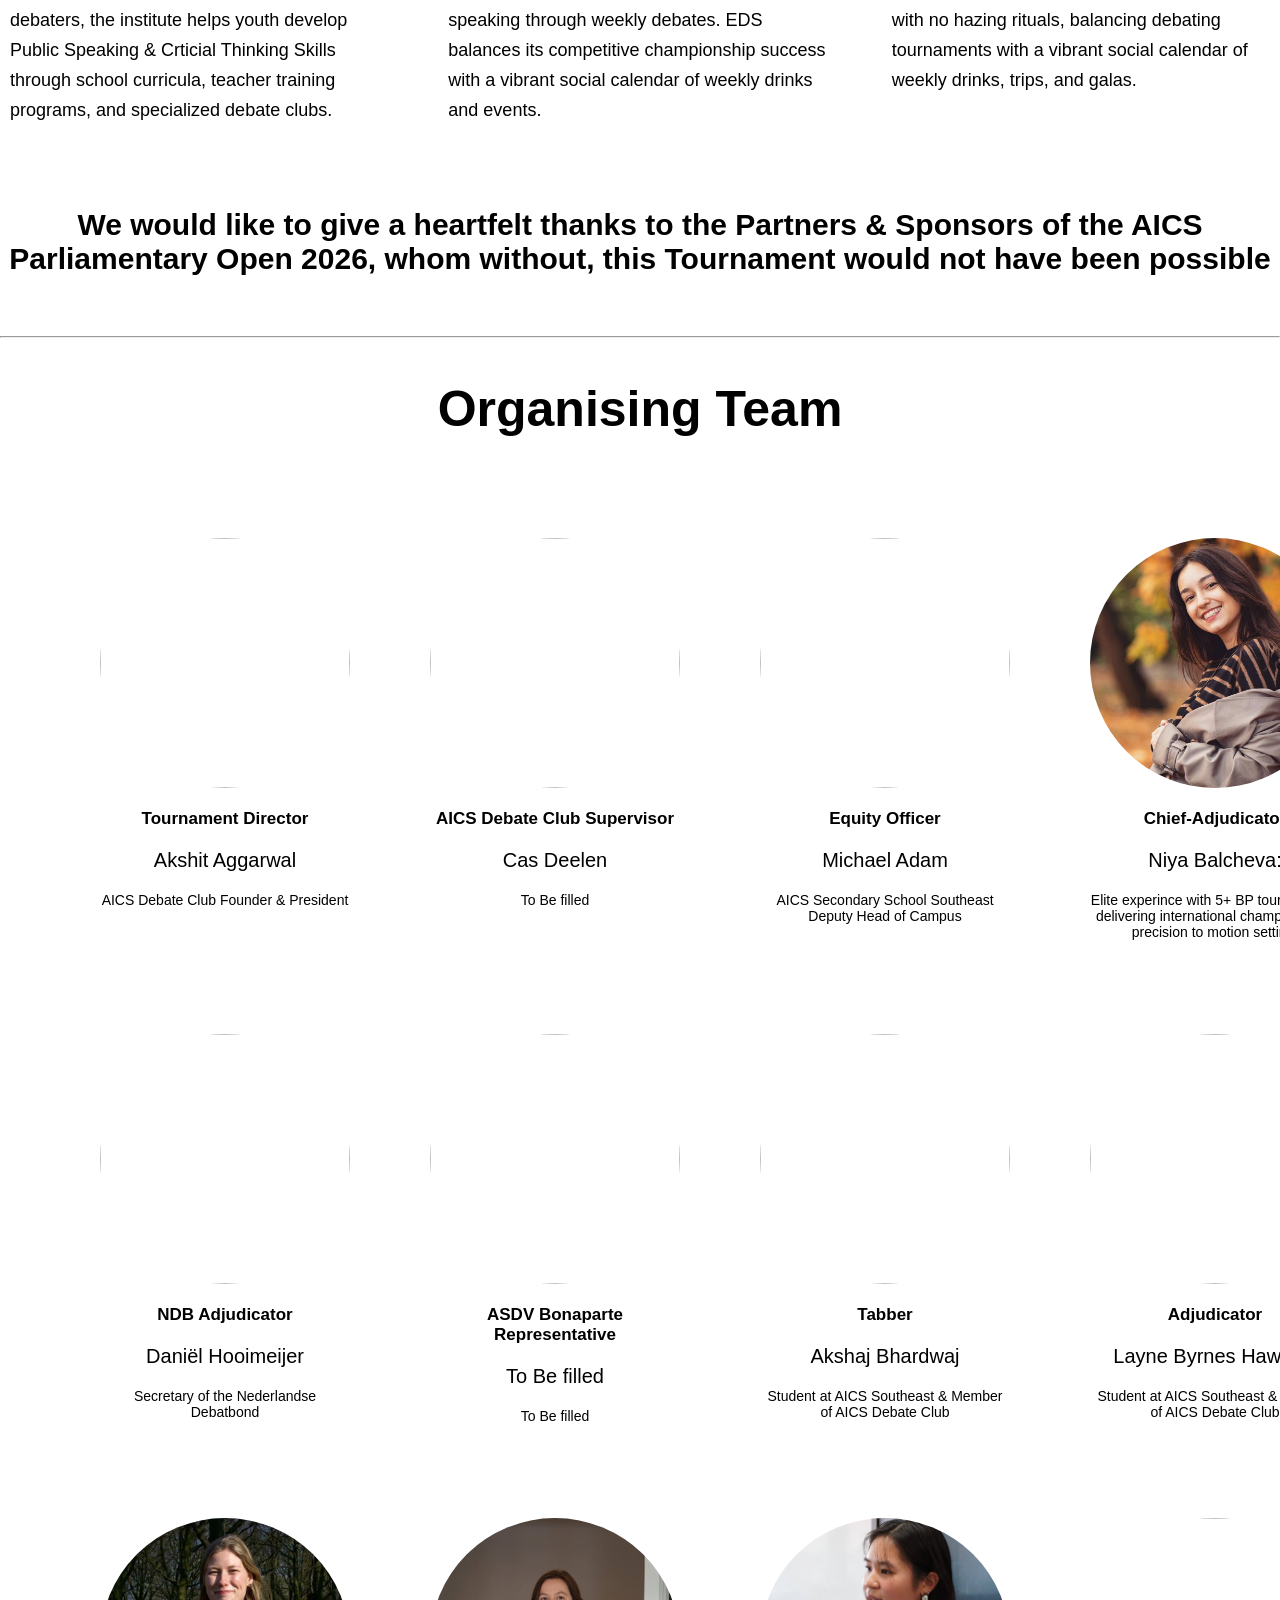
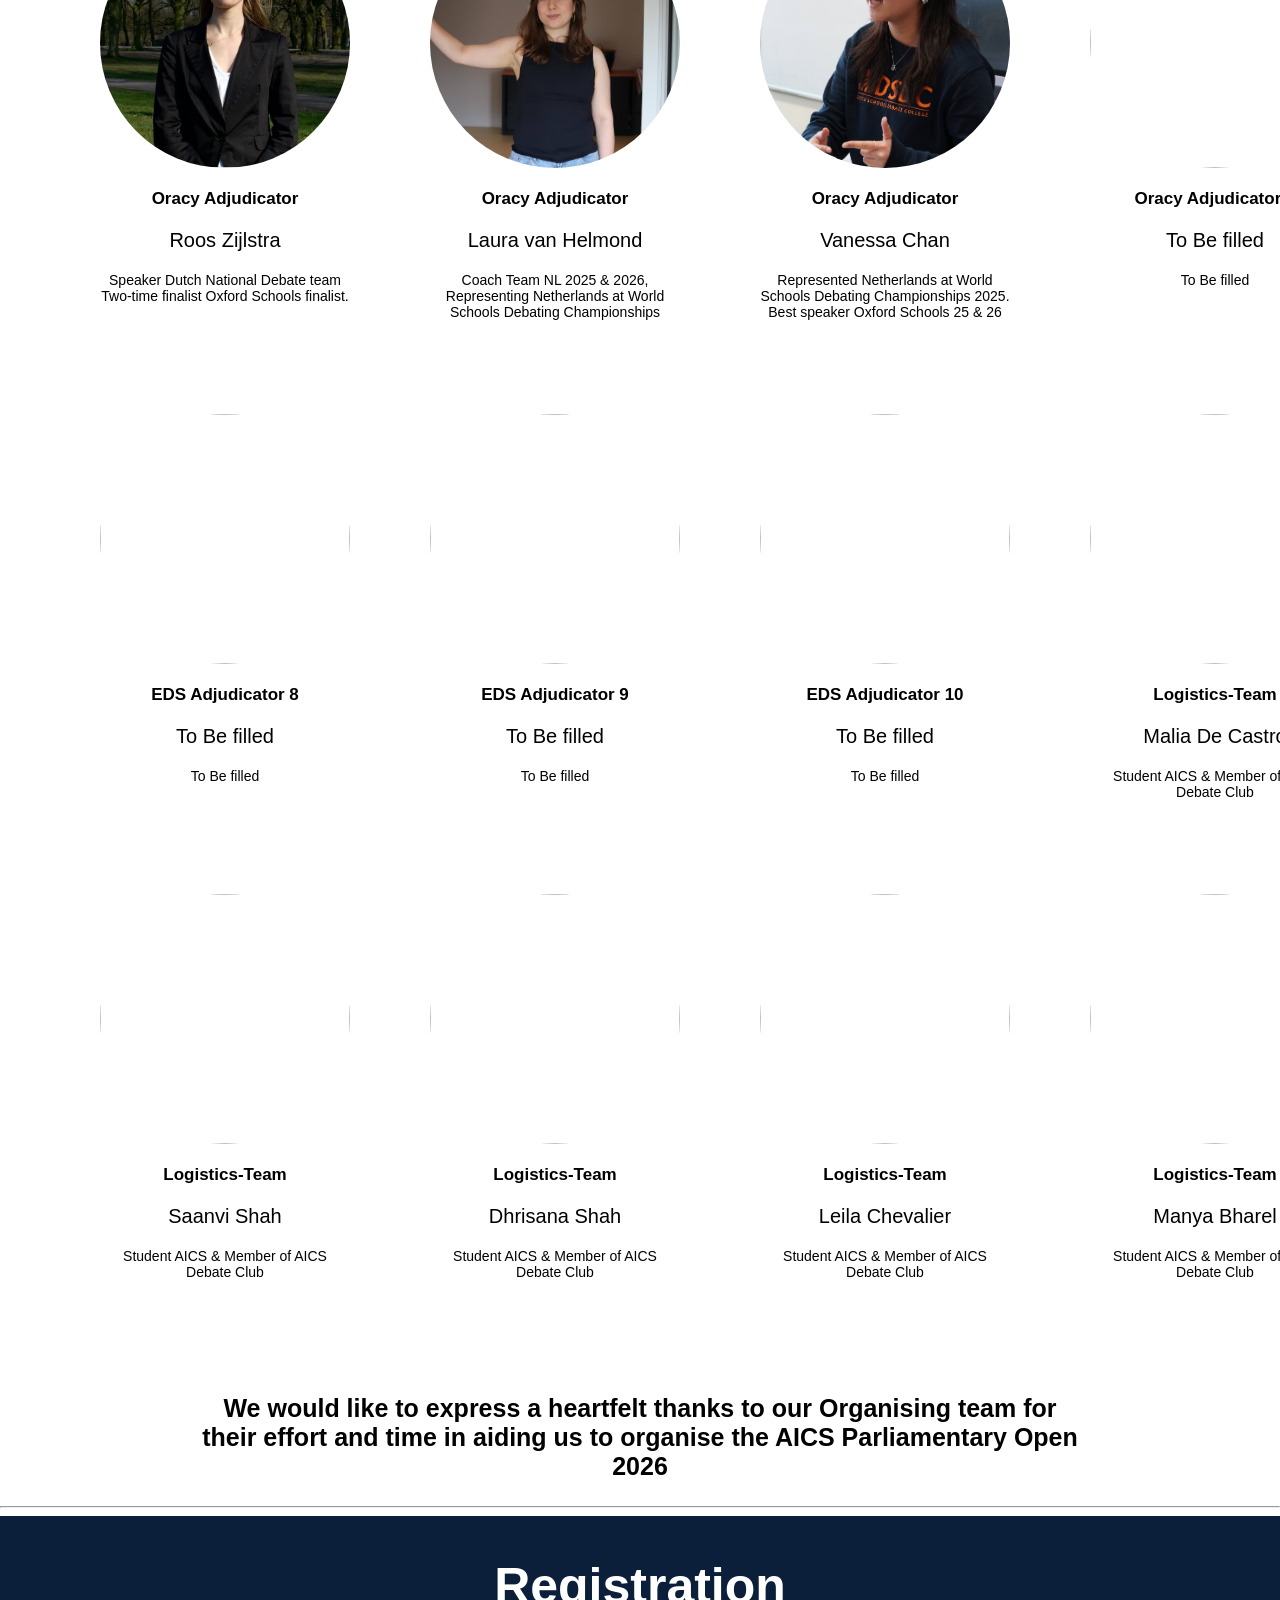
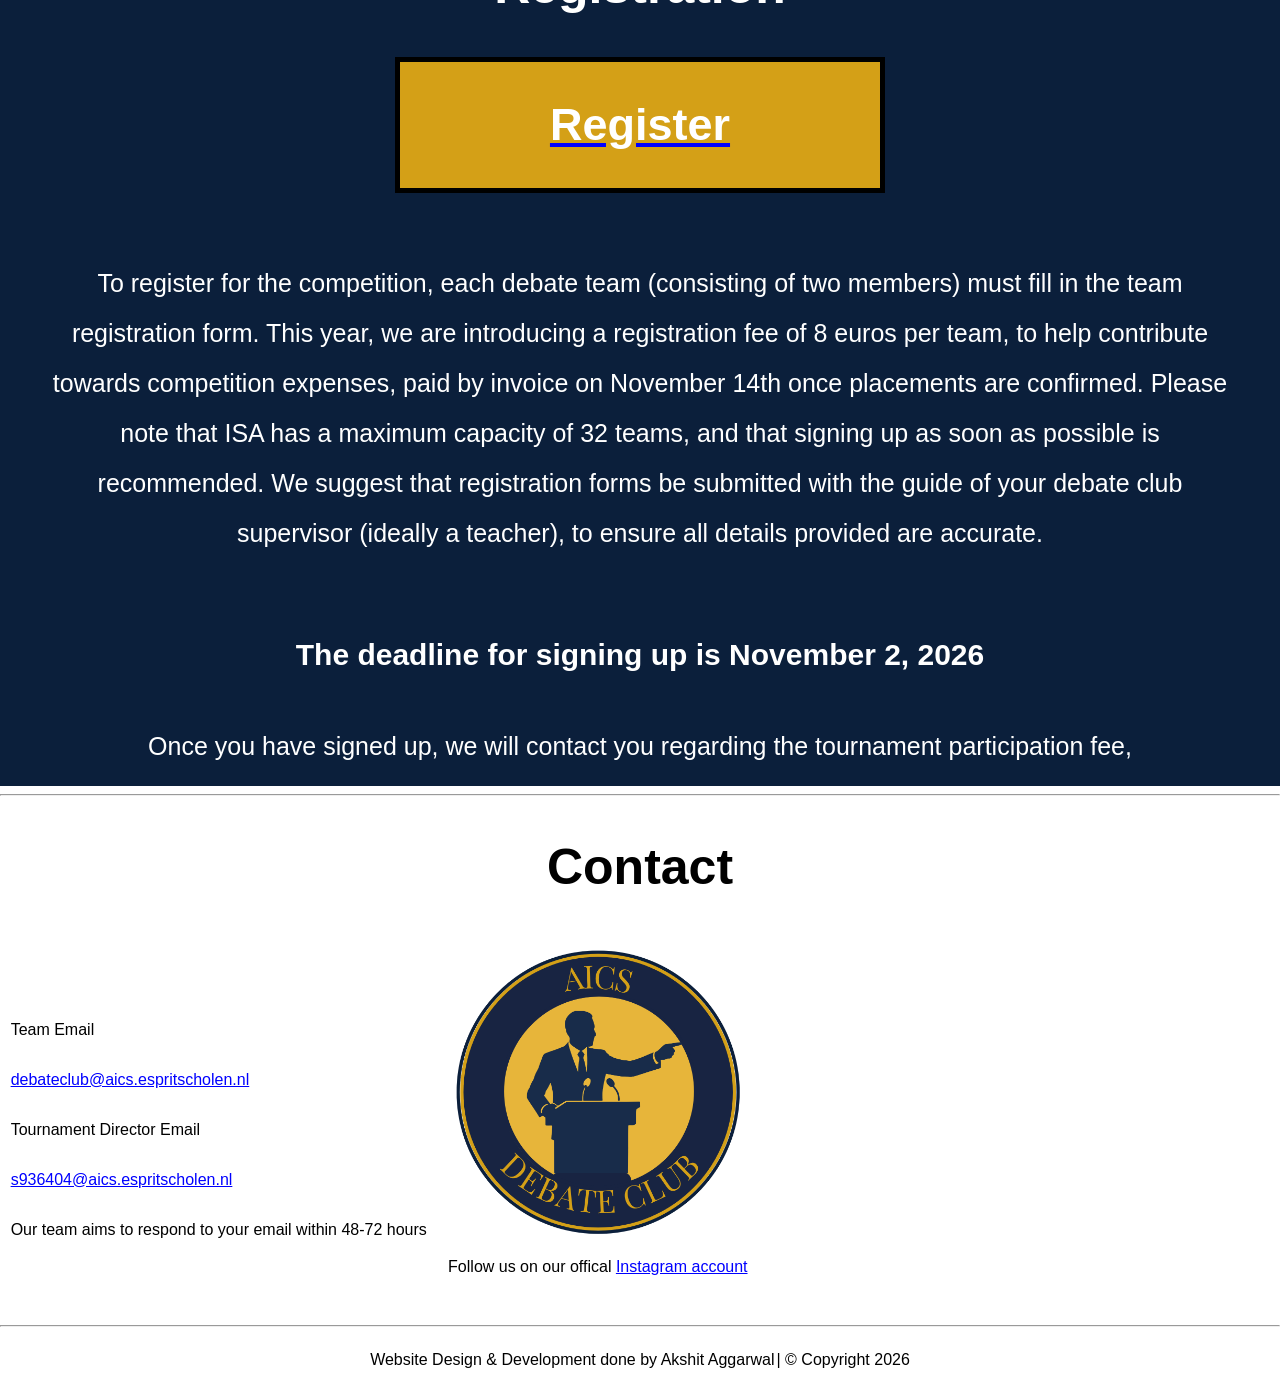
==== commit d8feec6e: "Add files via upload" ====
--- a/index.html
+++ b/index.html
@@ -214,13 +214,13 @@
 </div>
 
 <div class="team-member-ca"> 
-<img id="Chief-Adjudicator" src="https://i.pinimg.com/474x/9e/83/75/9e837528f01cf3f42119c5aeeed1b336.jpg?nii=t"
+<img id="Chief-Adjudicator" src="CA Oracy .jpg"
 width="300"
 height=""
 >
 <p class="role"> Chief-Adjudicator  </p>
-<p class="name"> To Be filled  </p>
-<p class="prof-role"> To Be filled  </p>
+<p class="name"> Niya Balcheva:  </p>
+<p class="prof-role"> Elite experince with 5+ BP tournaments, delivering international champion-level precision to motion setting.  </p>
 </div>
 
 <div class="team-member-ndb"> 
@@ -228,7 +228,7 @@
 width="300"
 height=""
 >
-<p class="role"> Adjudicator   </p>
+<p class="role"> NDB Adjudicator   </p>
 <p class="name"> Daniël Hooimeijer </p>
 <p class="prof-role"> Secretary of the Nederlandse Debatbond </p>
 </div>
@@ -250,7 +250,7 @@
 >
 <p class="role"> Tabber  </p>
 <p class="name"> Akshaj Bhardwaj </p>
-<p class="prof-role"> Student AICS & Member of AICS Debate Club  </p>
+<p class="prof-role"> Student at AICS Southeast & Member of AICS Debate Club  </p>
 </div>
 
 
@@ -261,37 +261,37 @@
 >
 <p class="role"> Adjudicator  </p>
 <p class="name"> Layne Byrnes Hawkins </p>
-<p class="prof-role"> Student AICS & Member of AICS Debate Club </p>
+<p class="prof-role"> Student at AICS Southeast & Member of AICS Debate Club </p>
 </div>
 
 <div class="team-member-Oracy"> 
-<img class="adjudicator" src="https://i.pinimg.com/474x/9e/83/75/9e837528f01cf3f42119c5aeeed1b336.jpg?nii=t"
-width="300"
-height=""
->
-<p class="role"> Oracy Adjudicator 4 </p>
-<p class="name">  To Be filled </p>
-<p class="prof-role"> To Be filled </p>
+<img class="adjudicator" src="Roos Oracy.jpg"
+width="300"
+height=""
+>
+<p class="role"> Oracy Adjudicator </p>
+<p class="name">  Roos Zijlstra </p>
+<p class="prof-role"> Speaker Dutch National Debate team Two-time finalist Oxford Schools finalist. </p>   
 </div>
 
 <div class="team-member-Oracy"> 
-<img class="adjudicator" src="https://i.pinimg.com/474x/9e/83/75/9e837528f01cf3f42119c5aeeed1b336.jpg?nii=t"
-width="300"
-height=""
->
-<p class="role">  Oracy Adjudicator 5 </p>
-<p class="name"> To Be filled </p>
-<p class="prof-role"> To Be filled </p>
+<img class="adjudicator" src="Laura Oracy.jpg"
+width="300"
+height=""
+>
+<p class="role">  Oracy Adjudicator </p>
+<p class="name"> Laura van Helmond </p>
+<p class="prof-role"> Coach Team NL 2025 & 2026, Representing Netherlands at World Schools Debating Championships </p>
 </div>
 
 <div class="team-member-Oracy"> 
-<img class="adjudicator" src="https://i.pinimg.com/474x/9e/83/75/9e837528f01cf3f42119c5aeeed1b336.jpg?nii=t"
-width="300"
-height=""
->
-<p class="role">  Oracy Adjudicator 6 </p>
-<p class="name"> To Be filled </p>
-<p class="prof-role"> To Be filled </p>
+<img class="adjudicator" src="Vanessa Oracy.jpg"
+width="300"
+height=""
+>
+<p class="role">  Oracy Adjudicator </p>
+<p class="name"> Vanessa Chan </p>
+<p class="prof-role"> Represented Netherlands at World Schools Debating Championships 2025. Best speaker Oxford Schools 25 & 26  </p>
 </div>
 
 <div class="team-member-Oracy"> 
--- a/styles.css
+++ b/styles.css
@@ -48,7 +48,7 @@
 }
 
 body {
-background-color:#FAF9F6;
+margin:0;
 background-color:white;
 padding-top:115px;
 font-family: 'Calibri Light', sans-serif;  
@@ -72,6 +72,7 @@
 
 #About {
 background-color: #0b1f3b;
+margin:0px;
 color:white;
 padding-left: 200px;
 padding-right:200px;
@@ -150,6 +151,7 @@
 
 
 #Schedule {
+margin:0;
 padding-top:50px;
 padding-left:200px;
 padding-right:200px;
@@ -276,7 +278,7 @@
 
 .prof-role {
 font-family: 'Lato', sans-serif;
-font-size:15px;
+font-size:14px;
 font-weight:400;
 }
 
@@ -426,7 +428,7 @@
 @media (max-width:480px) {
 
 .nav-bar {
-font-size:18px;
+font-size:16px;
 padding-bottom:5px;
 gap:5px;
 }
@@ -445,25 +447,27 @@
 }
 
 #Event-heading {
-font-size:16px;
+font-size:22px;
 }
 
 #Event-Details {
 font-size:14px;
+padding-left:-10px;
+padding-right:-10px;
 }
 
 #About {
-padding-left: 80px;
-padding-right:80px;
+padding-left:40px;
+padding-right:40px;
 }
 
 #abt{
-font-size:18px;
+font-size:25px;
 padding-bottom:1.25px;
 }
 
 #abt-des {
-font-size:10px;
+font-size:16px;
 margin-top:4px;
 line-height:20px;
 margin-bottom:20px;
@@ -475,20 +479,20 @@
 }
 
 #mission-heading {
-font-size:18px;
+font-size:25px;
 line-height:16px;
 padding-bottom:4px;
 }
 
 #mis-text {
-font-size:14px;
+font-size:16px;
 line-height:20px;
 margin-bottom:20px;
 padding-bottom:8px;
 }
 
 #vision-head {
-font-size:20px;
+font-size:25px;
 line-height:16px;
 padding-bottom:4px;
 }
@@ -610,7 +614,7 @@
 
 #Organising_team {
 display:grid; 
-grid-template-columns: repeat(4,1fr);
+grid-template-columns: repeat(1,1fr);
 padding-left:40px;
 padding-right:40px;
 gap:32px;
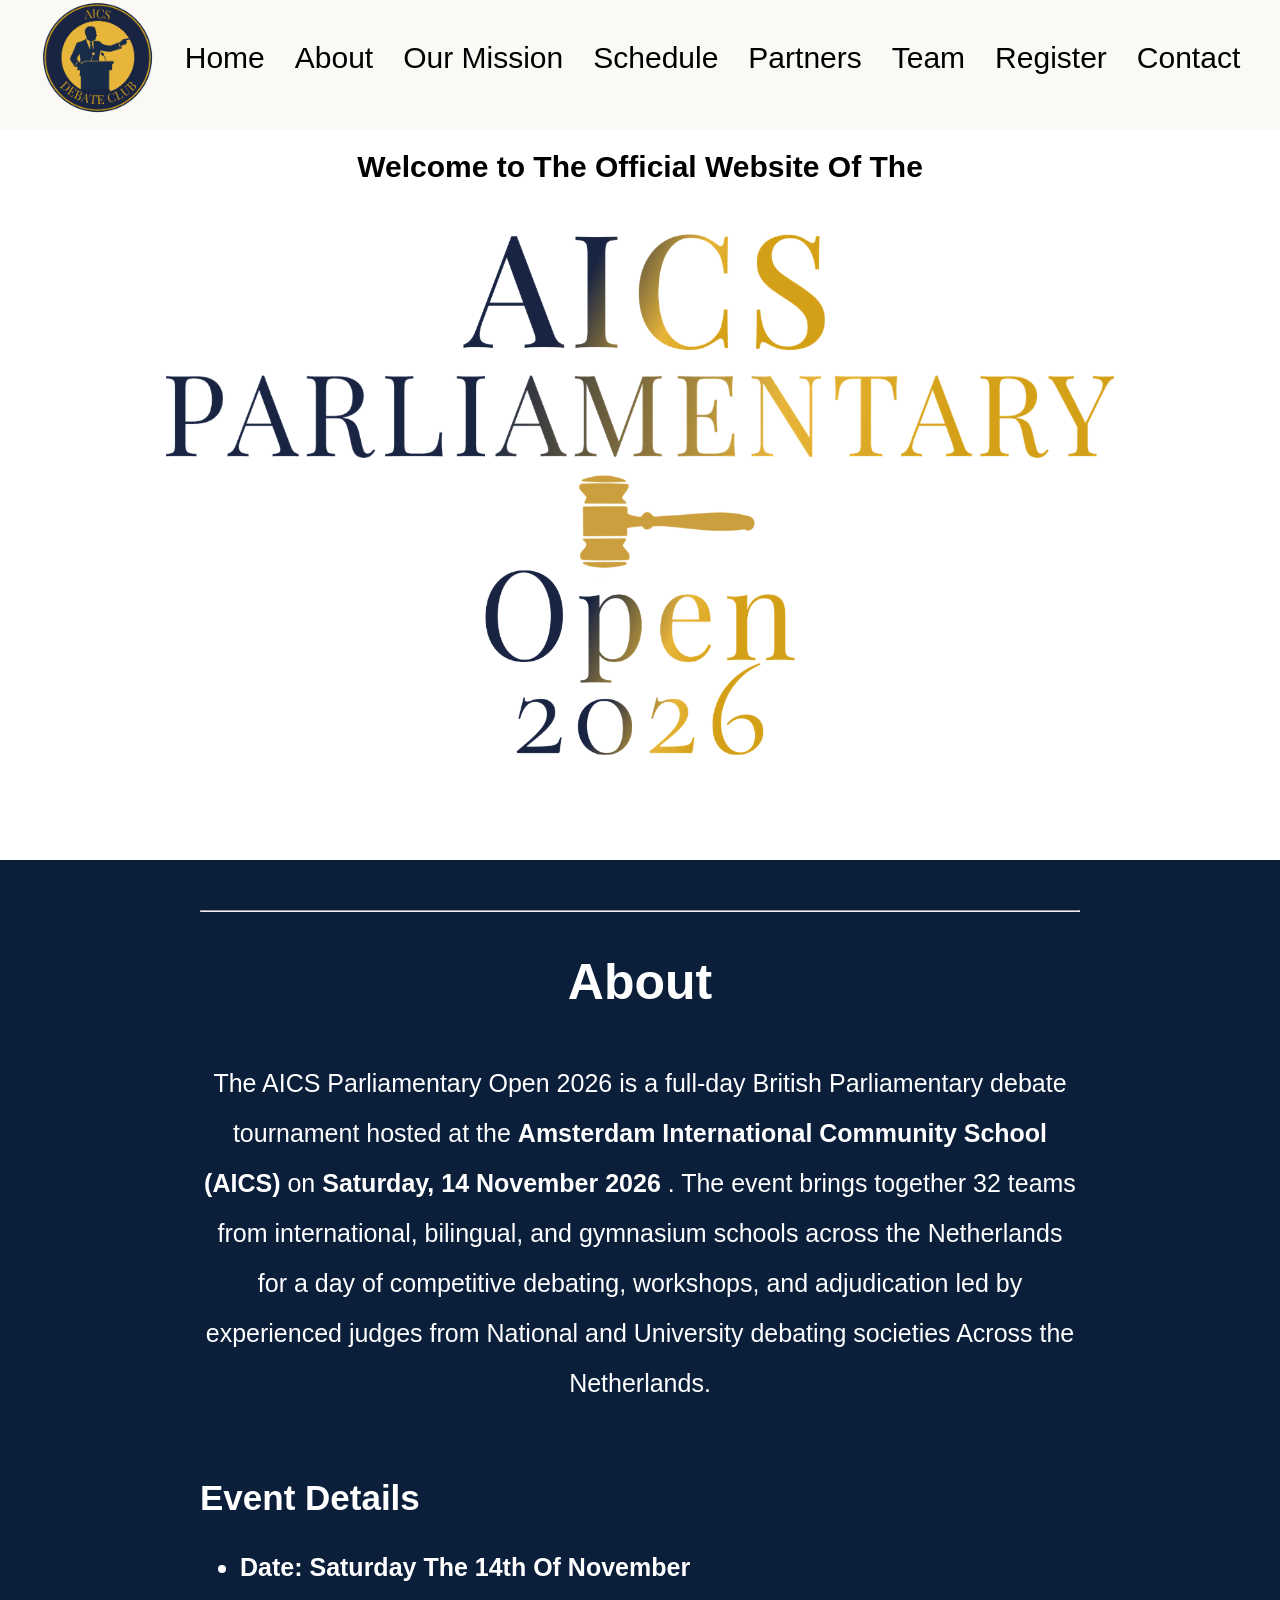
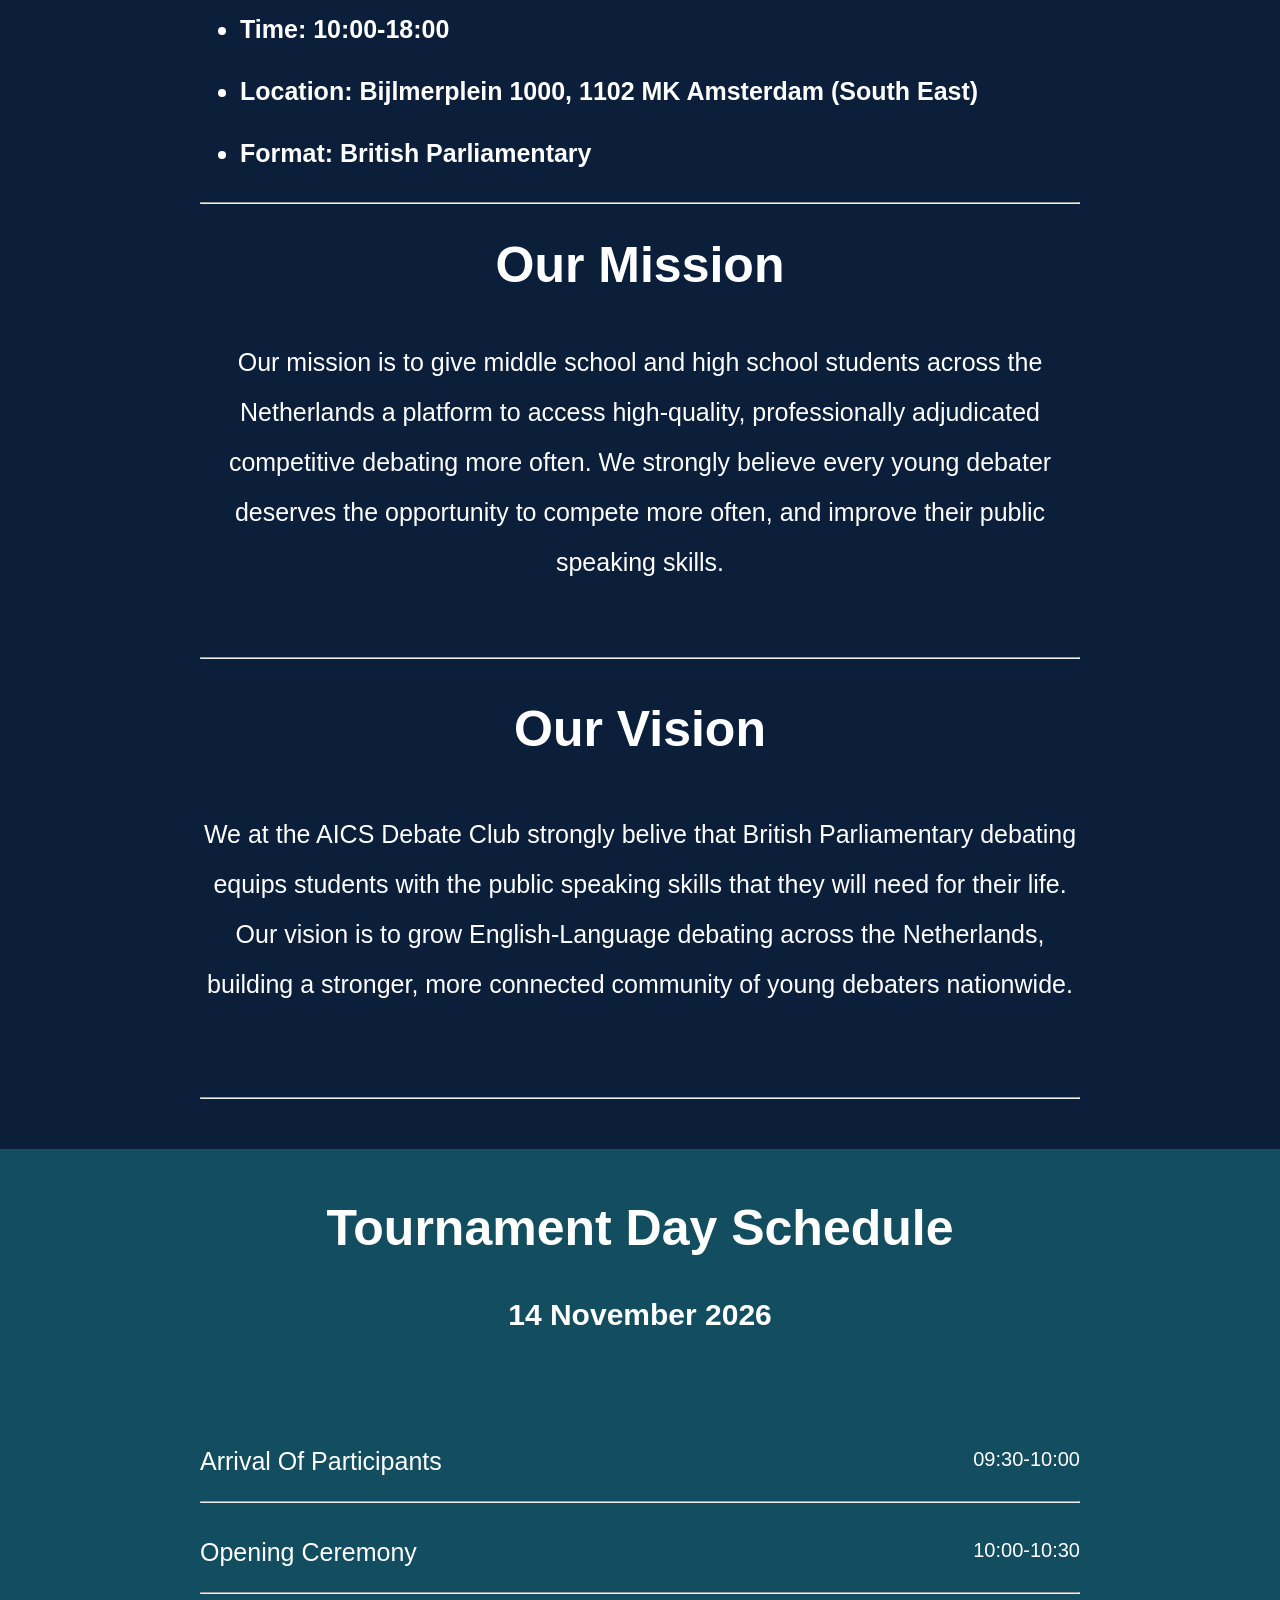
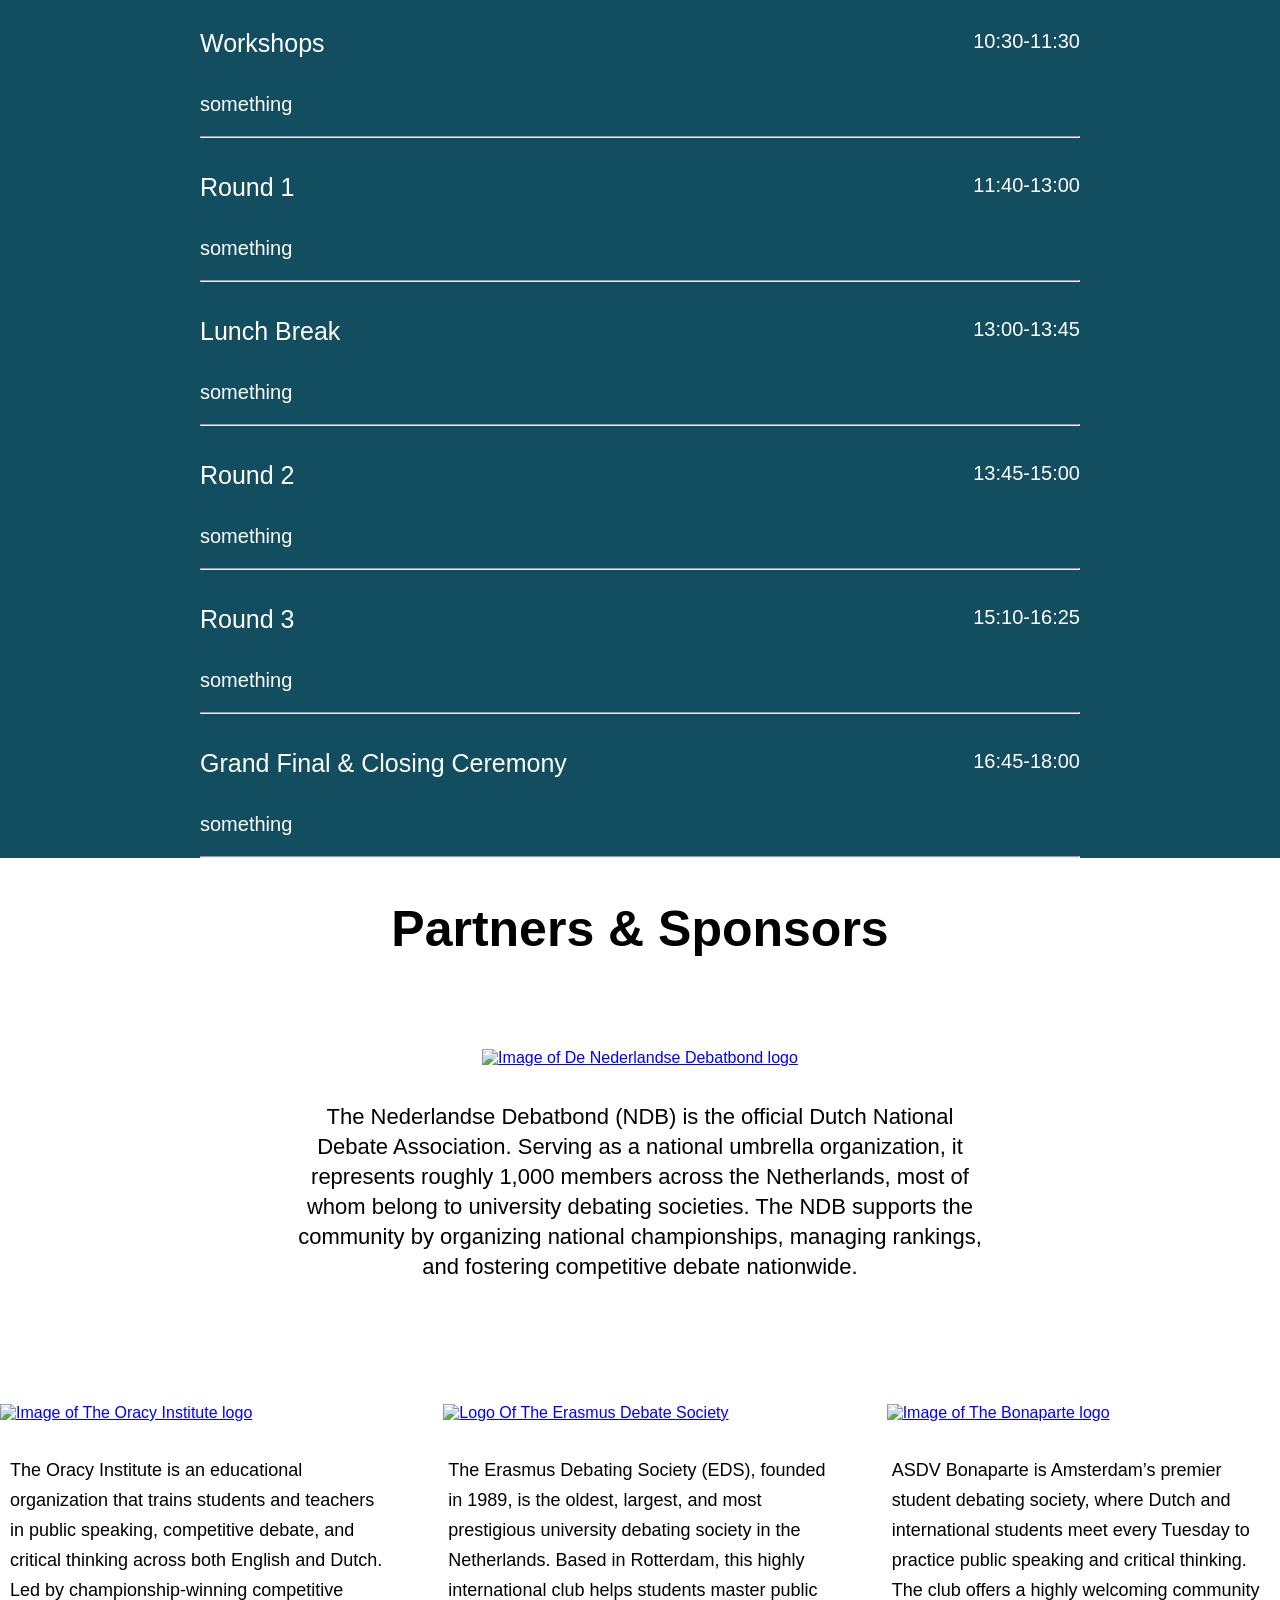
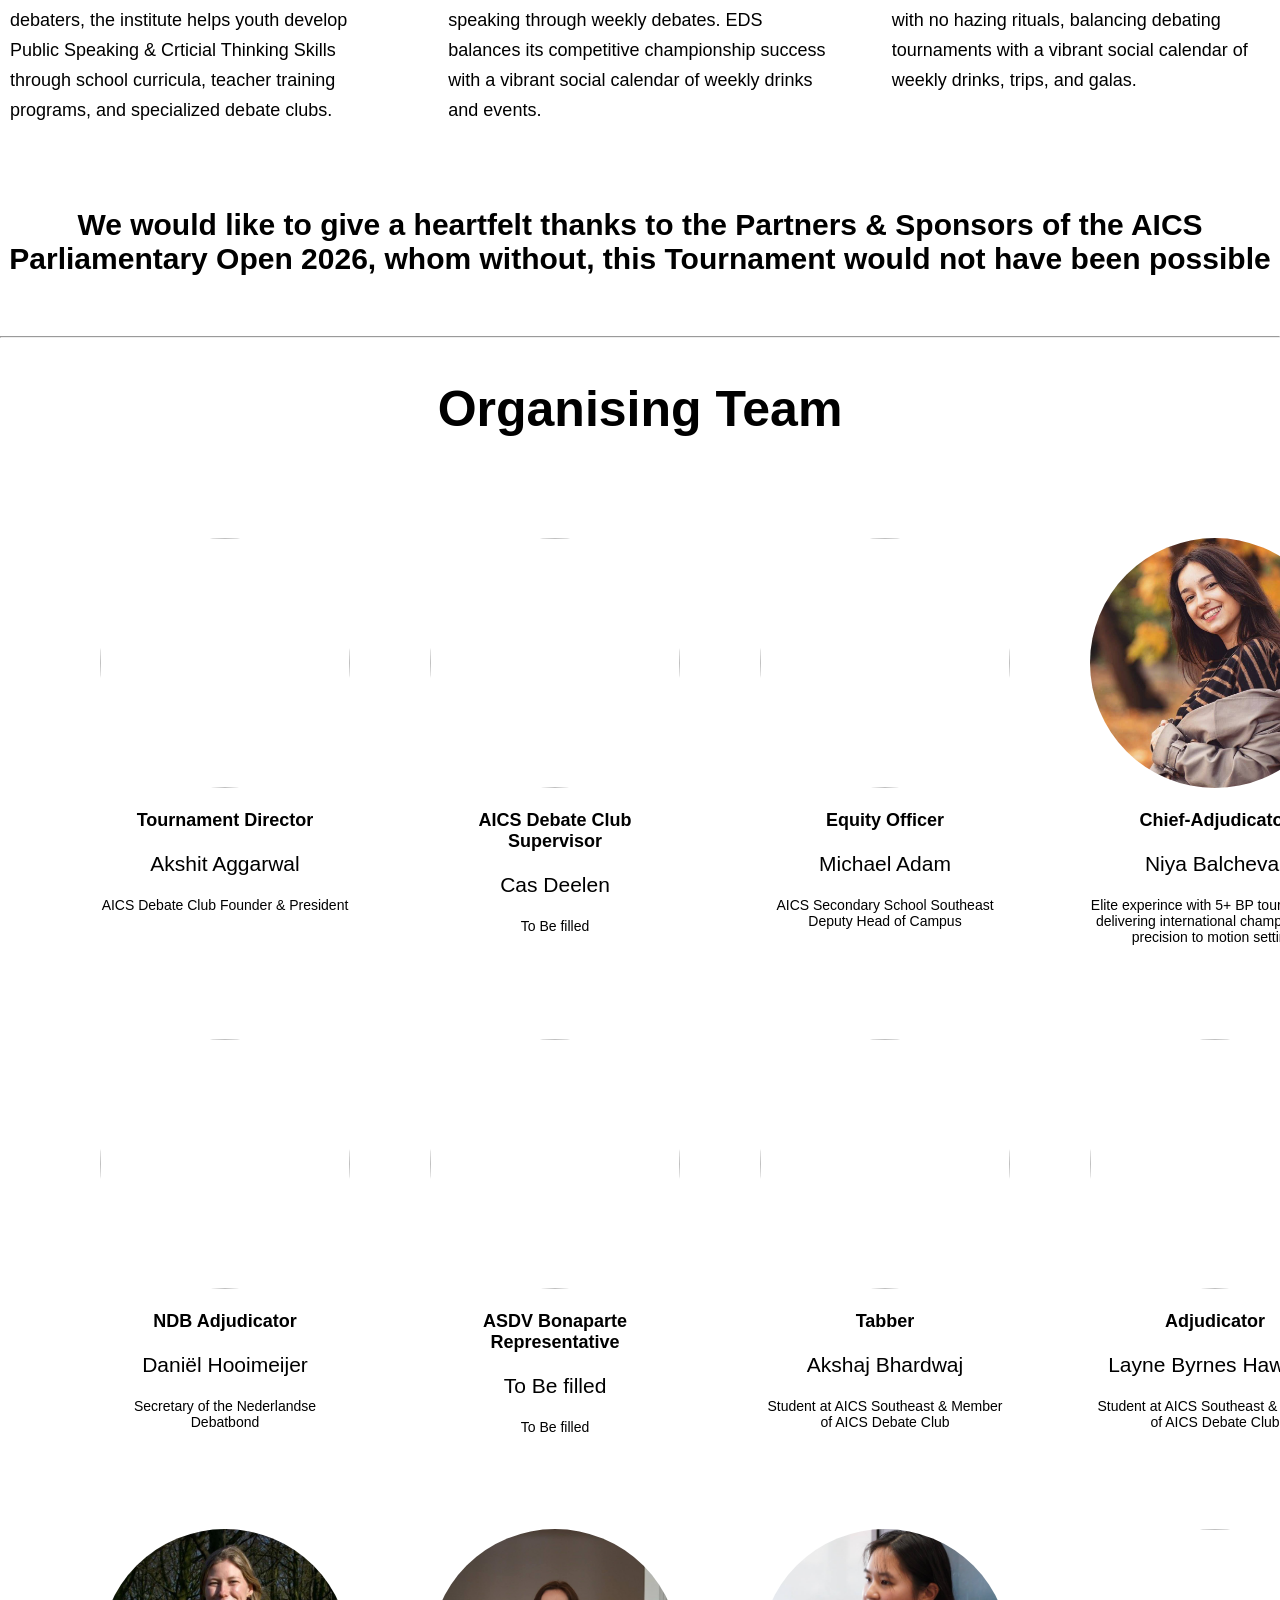
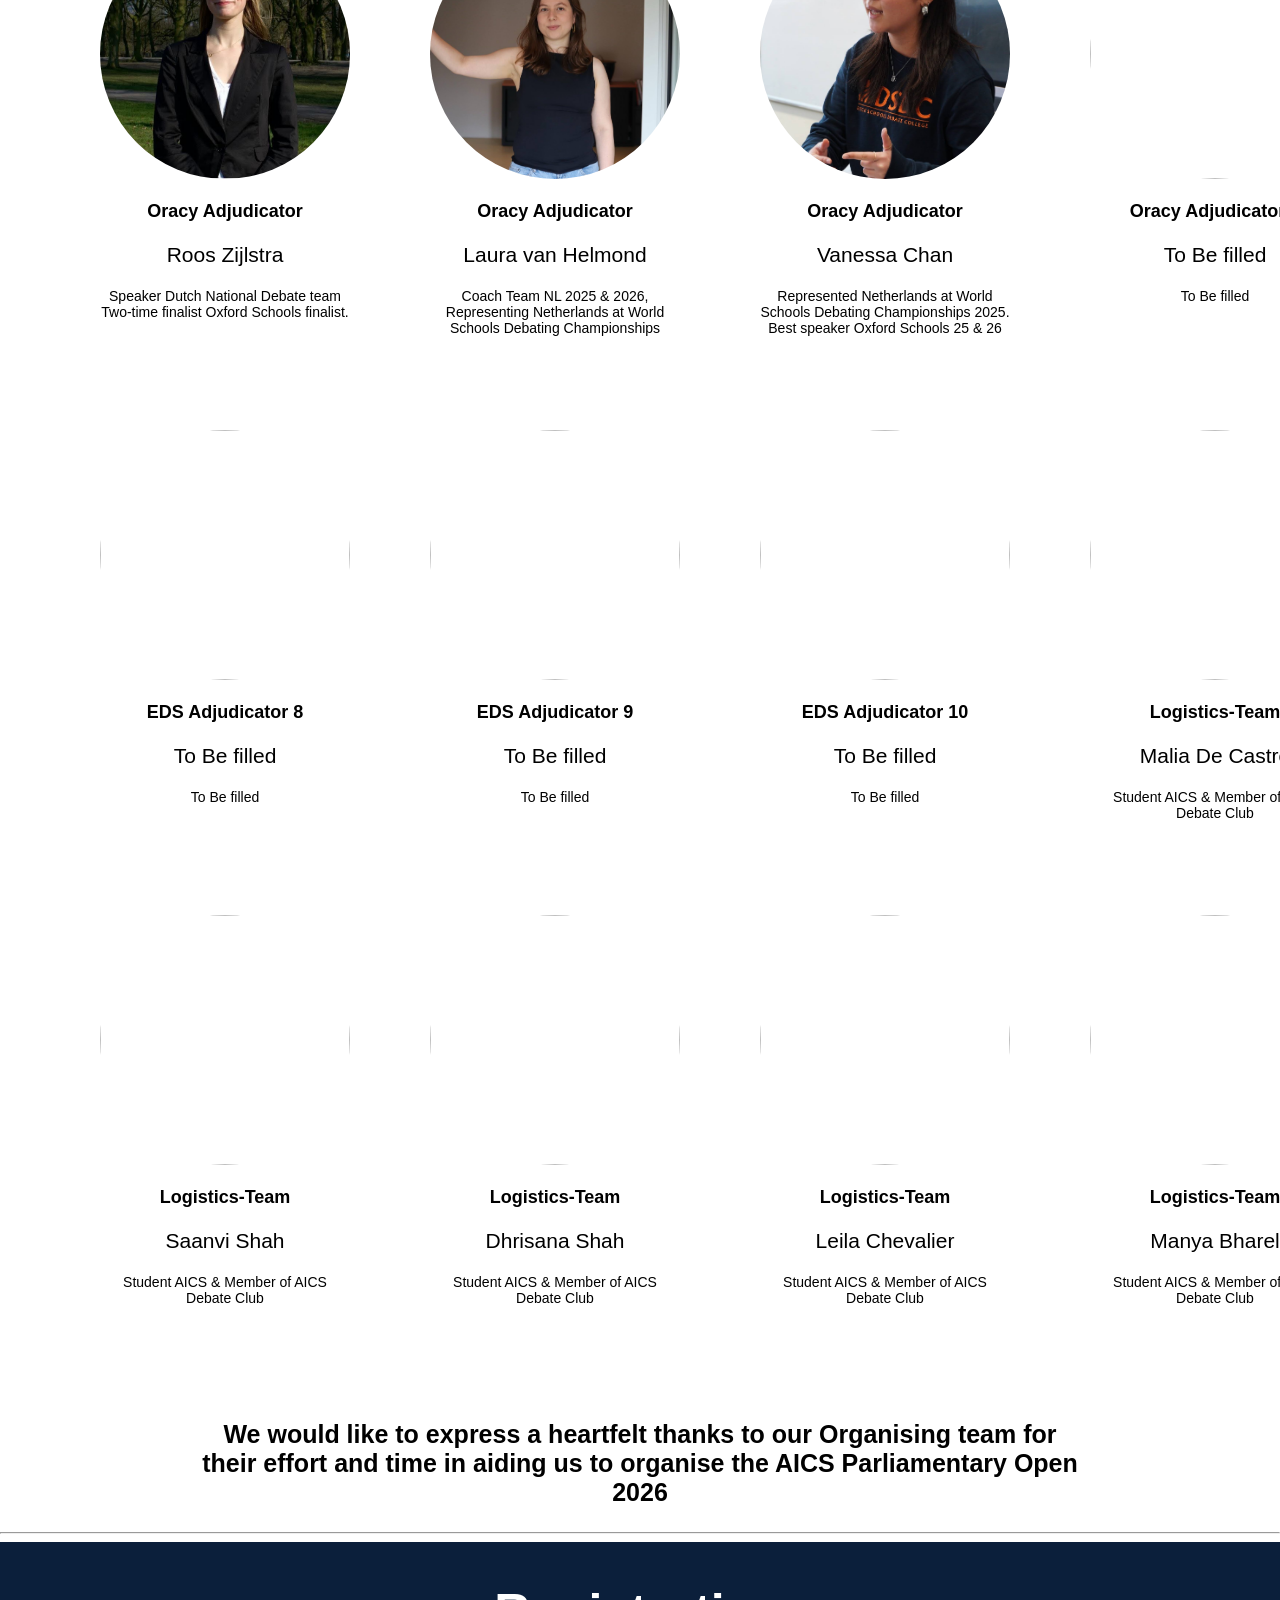
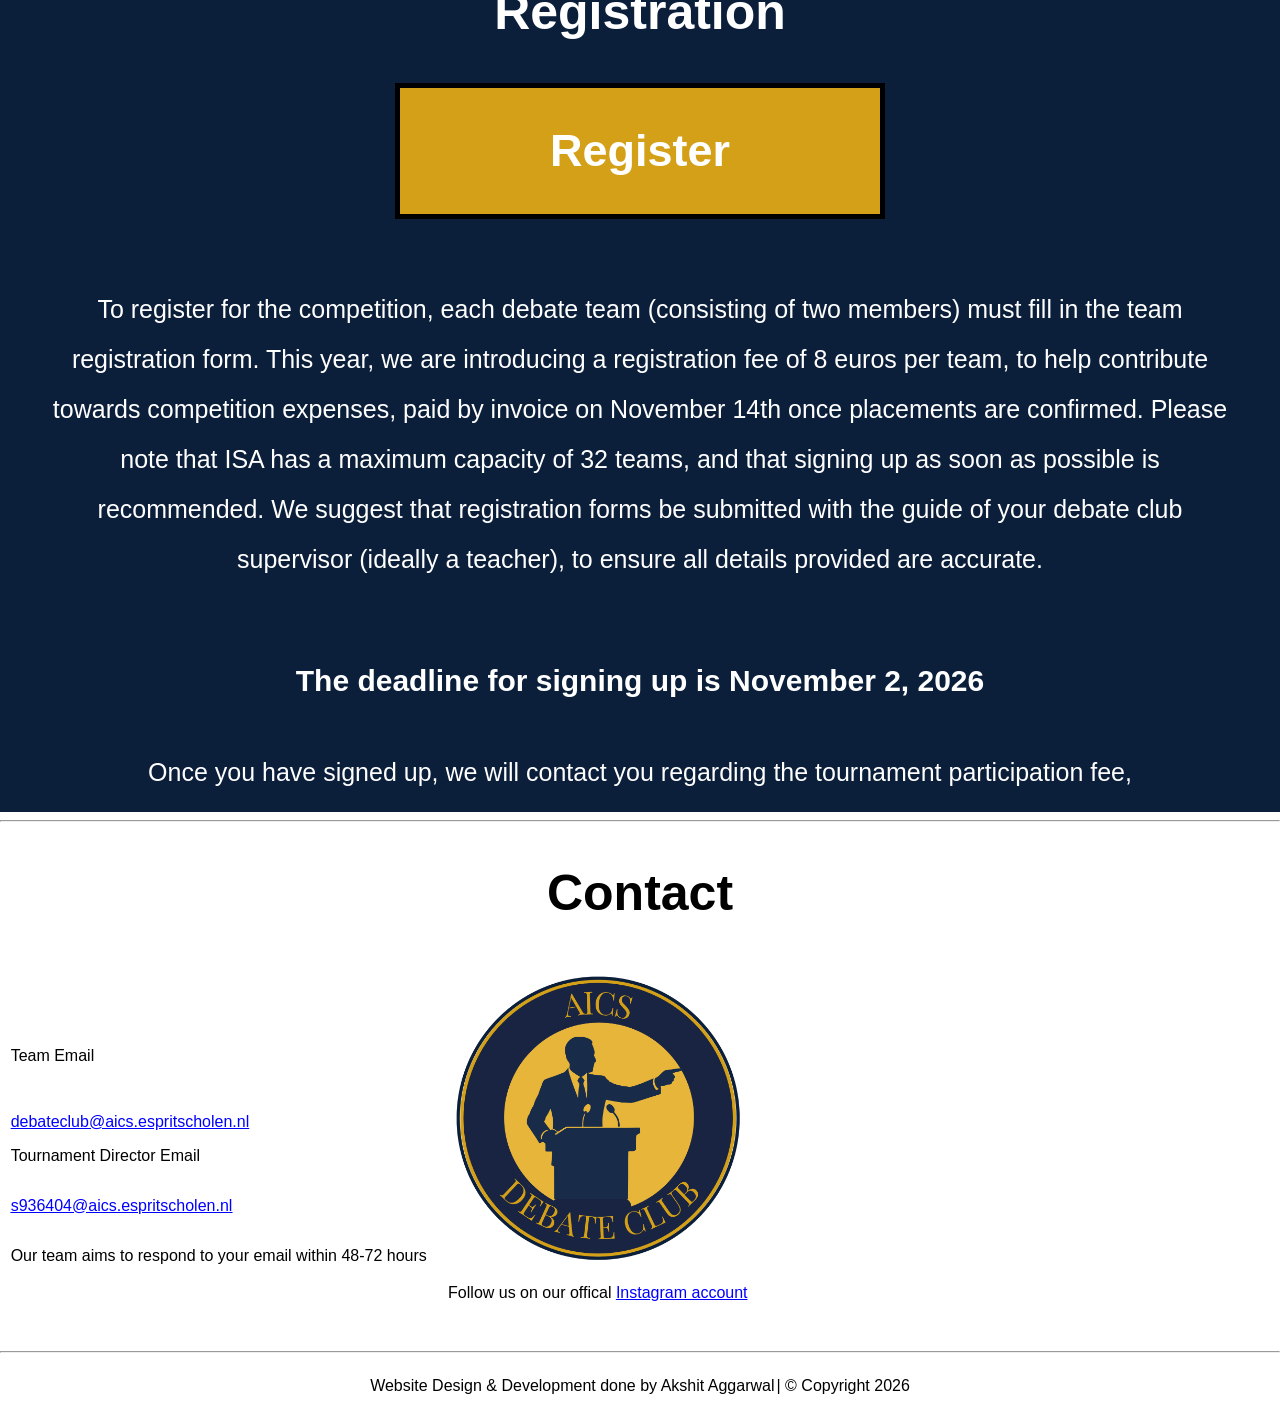
==== commit e23e4e58: "Add files via upload" ====
--- a/index.html
+++ b/index.html
@@ -14,7 +14,7 @@
 <body>
 <nav class="nav-bar">
 <div id="logo-at-top">
-<img id="adl" src="AICS_Debate_Club_Logo_Cropped (6).png"
+<img id="debate-logo" src="AICS_Debate_Club_Logo_Cropped (6).png"
 height="115"
 width="115" >
 </div>
@@ -184,7 +184,7 @@
 <section id="Organising_team">
 
 <div class="team-member-director"> 
-<img id="Tournament-Director" src="https://i.pinimg.com/474x/9e/83/75/9e837528f01cf3f42119c5aeeed1b336.jpg?nii=t"
+<img id="Tournament-Director" src="Default_pfp.svg.webp"
 width="300"
 height=""
 >
@@ -194,7 +194,7 @@
 </div>
 
 <div class="team-member-supervisor"> 
-<img id="Supervisor" src="https://i.pinimg.com/474x/9e/83/75/9e837528f01cf3f42119c5aeeed1b336.jpg?nii=t"
+<img id="Supervisor" src="Default_pfp.svg.webp"
 width="300"
 height=""
 >
@@ -204,7 +204,7 @@
 </div>
 
 <div class="team-member-eq"> 
-<img id="equity-officer" src="https://i.pinimg.com/474x/9e/83/75/9e837528f01cf3f42119c5aeeed1b336.jpg?nii=t"
+<img id="equity-officer" src="Default_pfp.svg.webp"
 width="300"
 height=""
 >
@@ -224,7 +224,7 @@
 </div>
 
 <div class="team-member-ndb"> 
-<img class="ndb-adjudicator" src="https://i.pinimg.com/474x/9e/83/75/9e837528f01cf3f42119c5aeeed1b336.jpg?nii=t"
+<img class="ndb-adjudicator" src="Default_pfp.svg.webp"
 width="300"
 height=""
 >
@@ -234,7 +234,7 @@
 </div>
 
 <div class="team-member-rep"> 
-<img id="Bona-rep" src="https://i.pinimg.com/474x/9e/83/75/9e837528f01cf3f42119c5aeeed1b336.jpg?nii=t"
+<img id="Bona-rep" src="Default_pfp.svg.webp"
 width="300"
 height=""
 >
@@ -244,7 +244,7 @@
 </div>
 
 <div class="team-member-tabber"> 
-<img id="Tabber" src="https://i.pinimg.com/474x/9e/83/75/9e837528f01cf3f42119c5aeeed1b336.jpg?nii=t"
+<img id="Tabber" src="Default_pfp.svg.webp"
 width="300"
 height=""
 >
@@ -255,7 +255,7 @@
 
 
 <div class="team-member-Layne"> 
-<img class="adjudicator" src="https://i.pinimg.com/474x/9e/83/75/9e837528f01cf3f42119c5aeeed1b336.jpg?nii=t"
+<img class="adjudicator" src="Default_pfp.svg.webp"
 width="300"
 height=""
 >
@@ -295,7 +295,7 @@
 </div>
 
 <div class="team-member-Oracy"> 
-<img class="adjudicator" src="https://i.pinimg.com/474x/9e/83/75/9e837528f01cf3f42119c5aeeed1b336.jpg?nii=t"
+<img class="adjudicator" src="Default_pfp.svg.webp"
 width="300"
 height=""
 >
@@ -305,7 +305,7 @@
 </div>
 
 <div class="team-member-Oracy"> 
-<img class="adjudicator" src="https://i.pinimg.com/474x/9e/83/75/9e837528f01cf3f42119c5aeeed1b336.jpg?nii=t"
+<img class="adjudicator" src="Default_pfp.svg.webp"
 width="300"
 height=""
 >
@@ -315,7 +315,7 @@
 </div>
 
 <div class="team-member-EDS"> 
-<img class="adjudicator" src="https://i.pinimg.com/474x/9e/83/75/9e837528f01cf3f42119c5aeeed1b336.jpg?nii=t"
+<img class="adjudicator" src="Default_pfp.svg.webp"
 width="300"
 height=""
 >
@@ -326,8 +326,7 @@
 
 
 <div class="team-member-EDS"> 
-<img class="adjudicator" src="https://i.pinimg.com/474x/9e/83/75/9e837528f01cf3f42119c5aeeed1b336.jpg?nii=t"
-width="300"
+<img class="adjudicator" src="Default_pfp.svg.webp"
 height=""
 >
 <p class="role"> EDS Adjudicator 10 </p>
@@ -337,7 +336,7 @@
 
 
 <div class="team-member"> 
-<img class="logistics-team" src="https://i.pinimg.com/474x/9e/83/75/9e837528f01cf3f42119c5aeeed1b336.jpg?nii=t"
+<img class="logistics-team" src="Default_pfp.svg.webp"
 width="300"
 height=""
 >
@@ -347,7 +346,7 @@
 </div>
 
 <div class="team-member"> 
-<img class="logistics-team" src="https://i.pinimg.com/474x/9e/83/75/9e837528f01cf3f42119c5aeeed1b336.jpg?nii=t"
+<img class="logistics-team" src="Default_pfp.svg.webp"
 width="300"
 height=""
 >
@@ -357,7 +356,7 @@
 </div>
 
 <div class="team-member"> 
-<img class="logistics-team" src="https://i.pinimg.com/474x/9e/83/75/9e837528f01cf3f42119c5aeeed1b336.jpg?nii=t"
+<img class="logistics-team" src="Default_pfp.svg.webp"
 width="300"
 height=""
 >
@@ -367,7 +366,7 @@
 </div>
 
 <div class="team-member"> 
-<img class="logistics-team" src="https://i.pinimg.com/474x/9e/83/75/9e837528f01cf3f42119c5aeeed1b336.jpg?nii=t"
+<img class="logistics-team" src="Default_pfp.svg.webp"
 width="300"
 height=""
 >
@@ -377,7 +376,7 @@
 </div>
 
 <div class="team-member"> 
-<img class="logistics-team" src="https://i.pinimg.com/474x/9e/83/75/9e837528f01cf3f42119c5aeeed1b336.jpg?nii=t"
+<img class="logistics-team" src="Default_pfp.svg.webp"
 width="300"
 height=""
 >
@@ -393,7 +392,7 @@
 <section id="Registration">
 <div id="centering"> 
 <h1 id="form-head"> Registration </h1>
-<a id="form" href="https://docs.google.com/forms/d/16lZtWGFYVXAGbyS5AC5gTPFKlsTXRe3L2oN7FmYGcuw/edit" target="_blank"> <h2 id="register-text"> Register </h2> </a>
+<a class="form" href="https://docs.google.com/forms/d/16lZtWGFYVXAGbyS5AC5gTPFKlsTXRe3L2oN7FmYGcuw/edit" target="_blank"> <h2 id="register-text"> Register </h2> </a>
 
 <p id="registration-text"> To register for the competition, each debate team (consisting of two members) must fill in the team registration form. This year, we are introducing a registration fee of 8 euros per team, to help contribute towards competition expenses, paid by invoice on November 14th once placements are confirmed. Please note that ISA has a maximum capacity of 32 teams, and that signing up as soon as possible is recommended. We suggest that registration forms be submitted with the guide of your debate club supervisor (ideally a teacher), to ensure all details provided are accurate.  </p>
 
@@ -408,9 +407,9 @@
 <div id="father"> 
 <div id="left-side"> 
 <p class="email-heading"> Team Email</p>
-<p class="email"> debateclub@aics.espritscholen.nl  </p>
+<p class="email"> <a href="mailto:debateclub@aics.espritscholen.nl"> </p> debateclub@aics.espritscholen.nl </a>  
 <p  class="email-heading"> Tournament Director Email </p>
-<p class="email"> s936404@aics.espritscholen.nl </p>
+<p class="email"> <a href="mailto:s936404aics.espritscholen.nl"> s936404@aics.espritscholen.nl </p> </a>  
 <p> Our team aims to respond to your email within 48-72 hours </p>
 </div>
 
--- a/styles.css
+++ b/styles.css
@@ -26,7 +26,6 @@
 font-size:30px;
 padding-bottom:15px;
 font-family: 'Lato', sans-serif;
-text-decoration:dashed;
 background-color:#FAF9F6;
 gap:30px;
 position:fixed;
@@ -194,7 +193,7 @@
 flex-direction:column;
 justify-content:center;
 align-items:center;
-padding: left 15px;
+padding-left: 15px;
 padding-right:15px;
 padding-bottom:100px;
 padding-top:50px;
@@ -266,13 +265,13 @@
 
 .role {
 font-family: 'Montserrat', sans-serif;
-font-size:17px;
+font-size:18px;
 font-weight:600;
 }
 
 .name {
 font-family: 'Calibri Light', sans-serif; 
-font-size:20px;
+font-size:21px;
 font-weight:500;
 }
 
@@ -331,12 +330,15 @@
 display:flex;
 flex-direction:column; 
 align-items:center;
-
-}
-
-#form {
+}
+
+.form {
+color:#d4a017;
+}
+
+.form {
 display: inline-block;
-border:5px,solid,black;
+border:5px solid black;
 background-color:#d4a017;
 }
 
@@ -427,19 +429,28 @@
 
 @media (max-width:480px) {
 
+#debate-logo{
+height:auto;
+width:70px;
+}
+
 .nav-bar {
+display:flex;
+flex-wrap:wrap;
 font-size:16px;
-padding-bottom:5px;
-gap:5px;
-}
-
-#adl{
-height:46px; 
-width:46px;
+padding-bottom:25px;
+gap:10px;
+margin-bottom:55px;
+
+}
+
+.img {
+max-width:80%;
+height:auto;
 }
 
 body {
-padding-top:45px;
+padding-top:250px;
 }
 
 .start {
@@ -452,8 +463,6 @@
 
 #Event-Details {
 font-size:14px;
-padding-left:-10px;
-padding-right:-10px;
 }
 
 #About {
@@ -462,14 +471,14 @@
 }
 
 #abt{
-font-size:25px;
+font-size:30px;
 padding-bottom:1.25px;
 }
 
 #abt-des {
-font-size:16px;
+font-size:17px;
 margin-top:4px;
-line-height:20px;
+line-height:35px;
 margin-bottom:20px;
 padding-bottom:8px;
 }
@@ -479,27 +488,26 @@
 }
 
 #mission-heading {
-font-size:25px;
-line-height:16px;
+font-size:30px;
+line-height:40px;
 padding-bottom:4px;
 }
 
 #mis-text {
-font-size:16px;
-line-height:20px;
+font-size:17px;
+line-height:35px;
 margin-bottom:20px;
 padding-bottom:8px;
 }
 
 #vision-head {
-font-size:25px;
-line-height:16px;
+font-size:30px;
 padding-bottom:4px;
 }
 
 #vision-text {
-font-size:14px;
-line-height:20px;
+font-size:17px;
+line-height:35px;
 margin-bottom:20px;
 padding-bottom:8px;
 }
@@ -509,66 +517,73 @@
 }
 
 #head-text {
-font-size:20px;
+font-size:30px;
 }
 
 #subheading-schedule {
-font-size:16px;
+font-size:22px;
 padding-bottom:20px;
 }
 
 #Schedule {
 padding-top:20px;
-padding-left:80px;
-padding-right:80px;
-font-size:8px;
+padding-left:20px;
+padding-right:20px;
 }
 
 .sche {
-font-size:10px;
+font-size:17px;
 margin-bottom:6px;
 }
 
 .time {
-font-size:8px;
+font-size:17px;
 padding-top:2.4px;
 margin-bottom:6px;
+}
+
+.description-text{
+font-size:17px;
 }
 
 #Partner-heading {
 padding-left:80px;
 padding-right:80px;
-font-size:20px;
+font-size:30px;
+}
+
+.NDB-logo img, .org-grid img {
+max-width:100%;
+height:auto;
 }
 
 .NDB-logo {
 padding-right:6px;
+padding-left:6px;
 padding-bottom:40px;
 padding-top:20px;
 }
 
 #ndb-text {
-font-size: 8.8px;
-padding-left:110px;
-padding-right:110px;
+font-size:17px;
+padding-left:2px;
+padding-right:2px;
 padding-top:2px;
-line-height:12px;
+line-height:30px;
 margin-top:12px;
-}
-
-
-#Eds-logo-src {
-height:120x;
+margin-bottom:20px;
+
 }
 
 .org-grid {
+grid-template-columns: 1fr;
 gap:20px;
-padding-top:-80px;
+justify-items:center;
 }
 
 #oracy-text {
-font-size:14px;
-line-height:12px;
+font-size:17px;
+line-height:30px;
 padding-left:4px;
 padding-right:4px;
 padding-top:6px;
@@ -576,84 +591,90 @@
 }
 
 #eds-text,#bona-text  {
-font-size:14px;
-line-height:12px;
-padding-left:2px;
+font-size:17px;
+line-height:30px;
+padding-left:4px;
 padding-right:4px;
 padding-top:6px;
 padding-bottom:14px;
 }
 
 #org-text {
-font-size:12px;
+font-size:15px;
 padding-bottom:12px;
 }
 
 #org-team{
-Font-size:20px;
-margin-bottom:40px;
-}
-
-#Tournament-Director,#Supervisor,#Chief-Adjudicator,#Bona-rep,#Tabber,#equity-officer,.ndb-adjudicator,.adjudicator,.logistics-team{
-height:125px;
-width:125px;
-}
+Font-size:30px;
+margin-bottom:50px;
+}
+
+#Tournament-Director,#Supervisor,#Chief-Adjudicator,#Bona-rep,#Tabber,#equity-officer,.ndb-adjudicator,.adjudicator,.logistics-team {
+max-width:80%;
+height:auto;
+}
+
 
 .role {
 font-family: 'Montserrat', sans-serif;
-font-size:12px;
+font-size:17px;
 }
 
 .name {
-font-size:8px;
+font-size:20px;
 }
 
 .prof-role {
-font-size:6px;
+font-size:13px;
 }
 
 #Organising_team {
 display:grid; 
-grid-template-columns: repeat(1,1fr);
-padding-left:40px;
-padding-right:40px;
+grid-template-columns:1fr;
+padding-left:20px;
+padding-right:20px;
 gap:32px;
 }
 
 #org-bot-text {
 margin-top:40px;
 font-size:15px;
-padding-left:80px;
-padding-right:80px;
+padding-left:20px;
+padding-right:20px;
 }
 
 #form-head{
-font-size:20px;
+font-size:30px;
 }
 
 #register-text {
-font-size:18px;
+font-size:22px;
 padding-left:60px;
 padding-right:60px;;
-padding-top:-10px;
 }
 
 #registration-text {
 padding-top:16px;
-font-size:10px;
+font-size:17px;
 padding-left:16px;
 padding-right:16px;
 padding-bottom:8px;;
-line-height:20px;
+line-height:30px;
 }
 
 #reg-date {
-font-size:12px;
+font-size:22px;
 padding:2px;;
 }
 
 #text-payment {
-font-size:10px;
+font-size:15px;
+}
+
+#father {
+display:flex;
+flex-direction:row;
+justify-content:center;
 }
 
 #contact-heading {
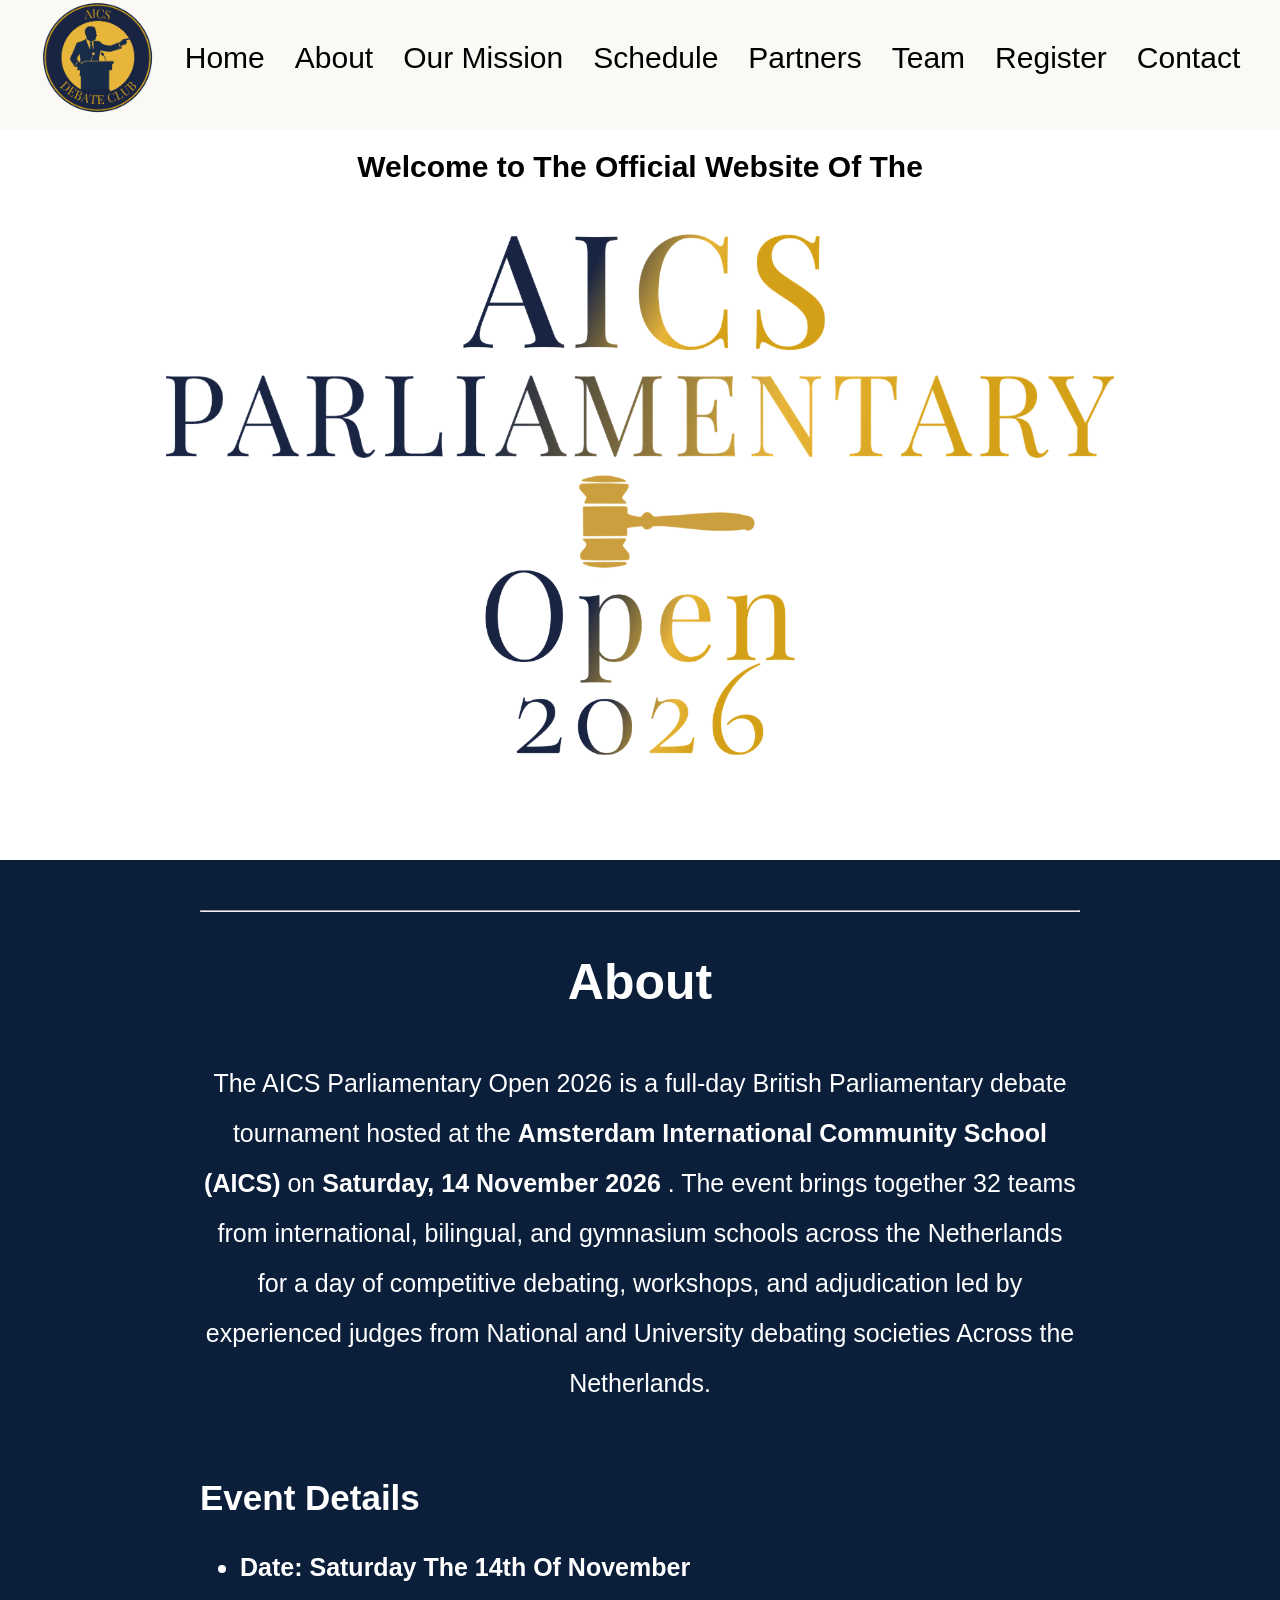
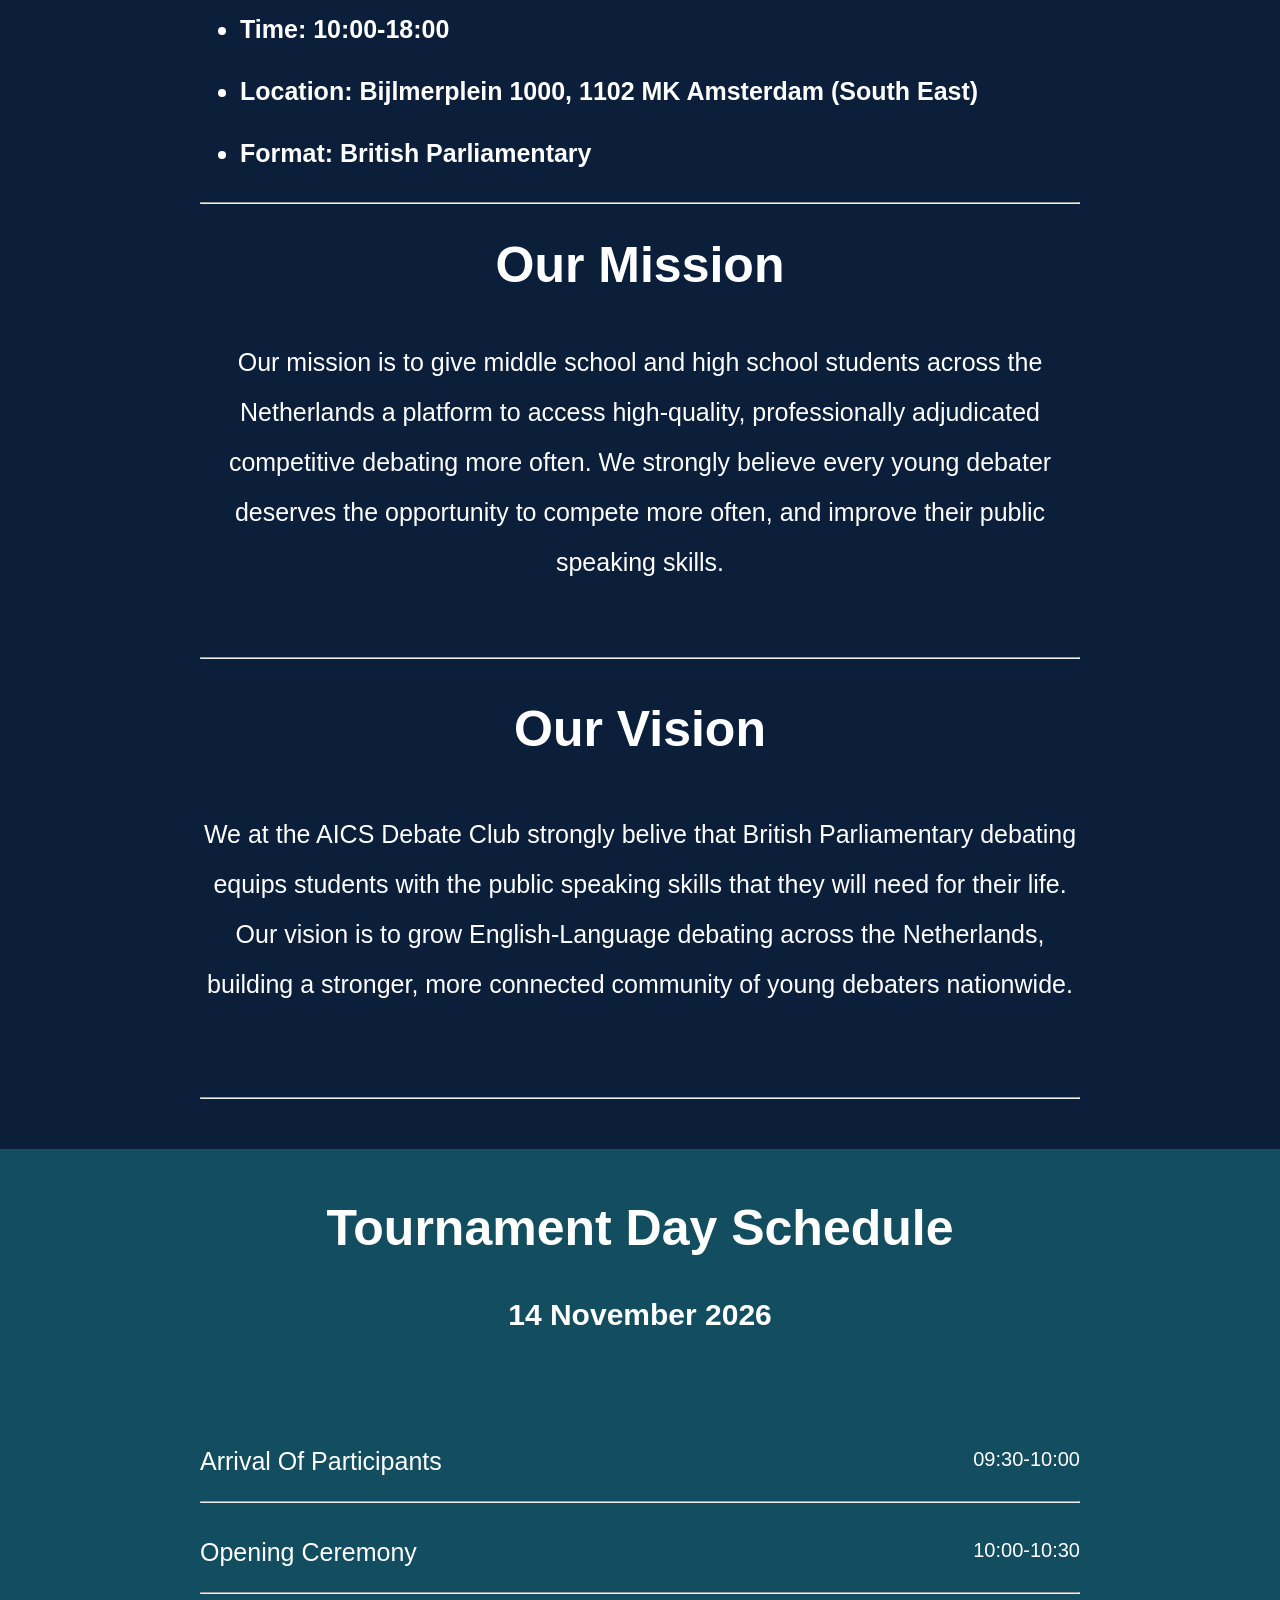
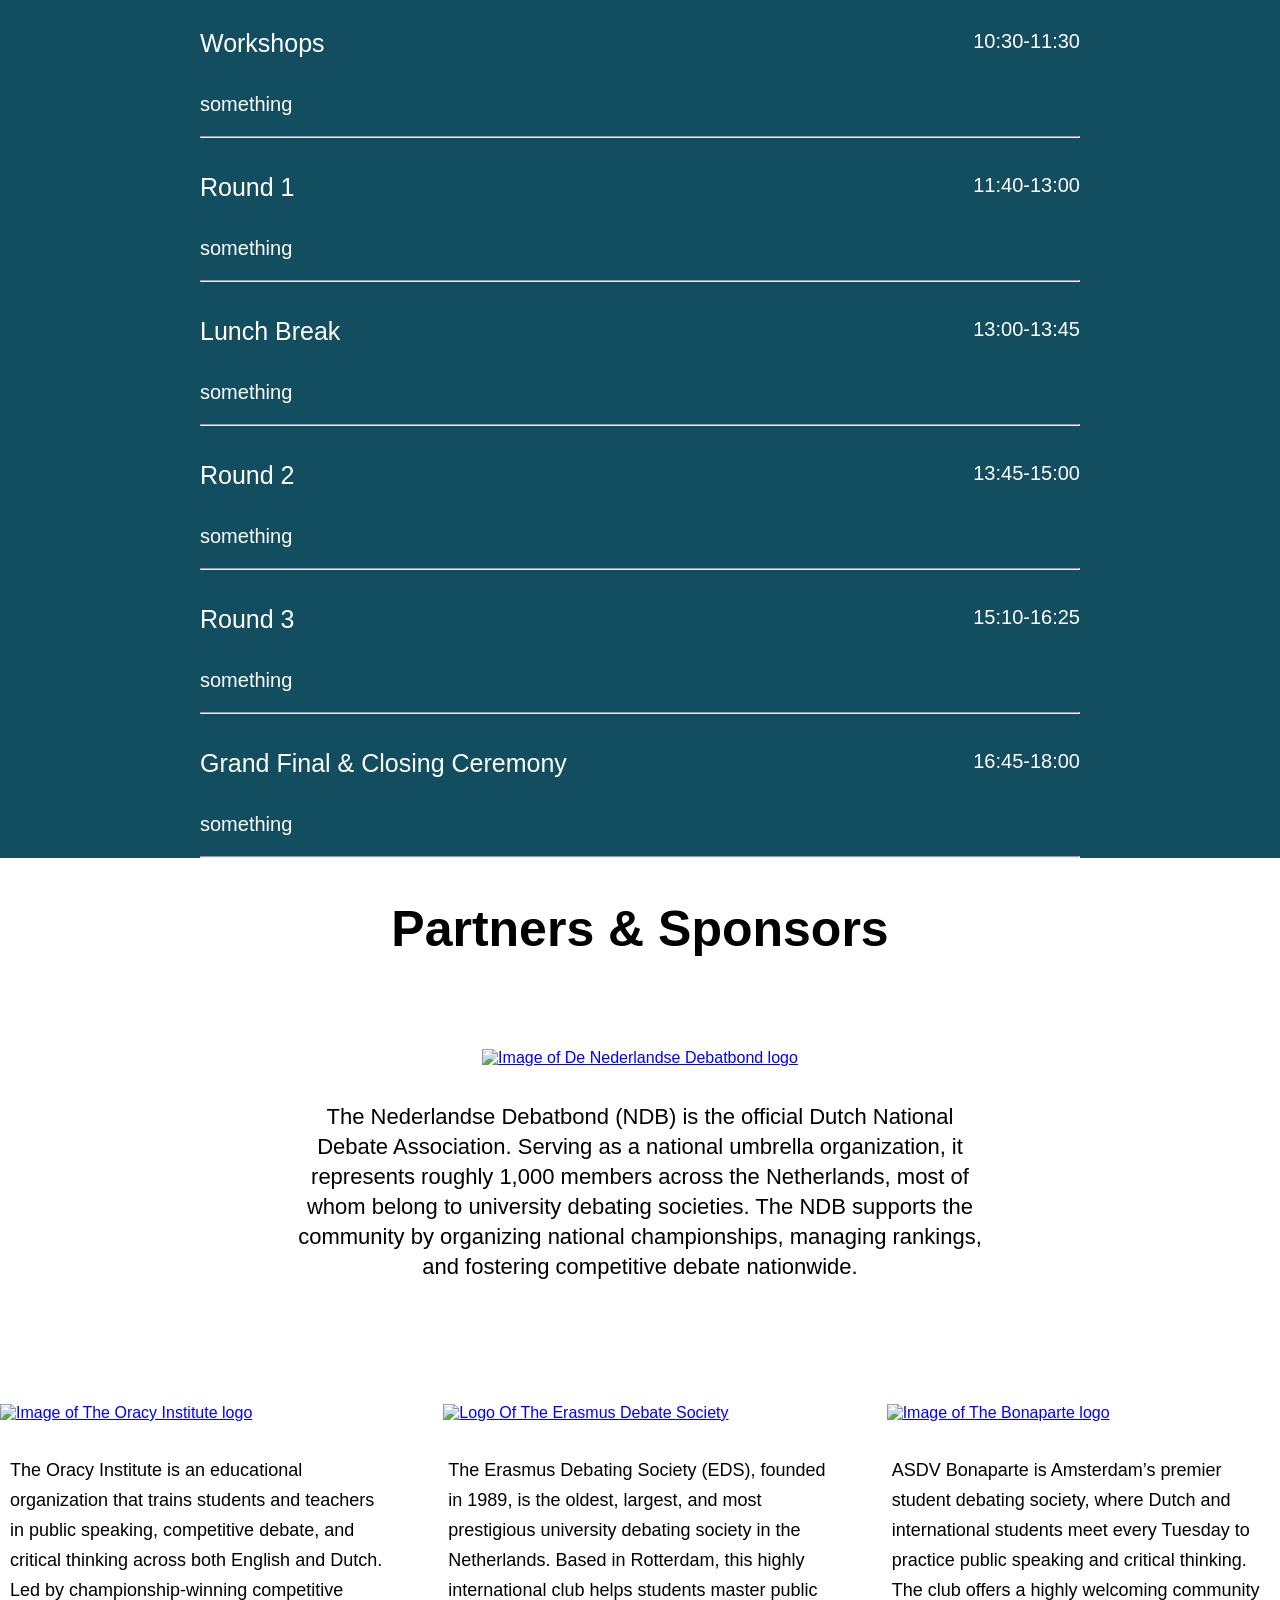
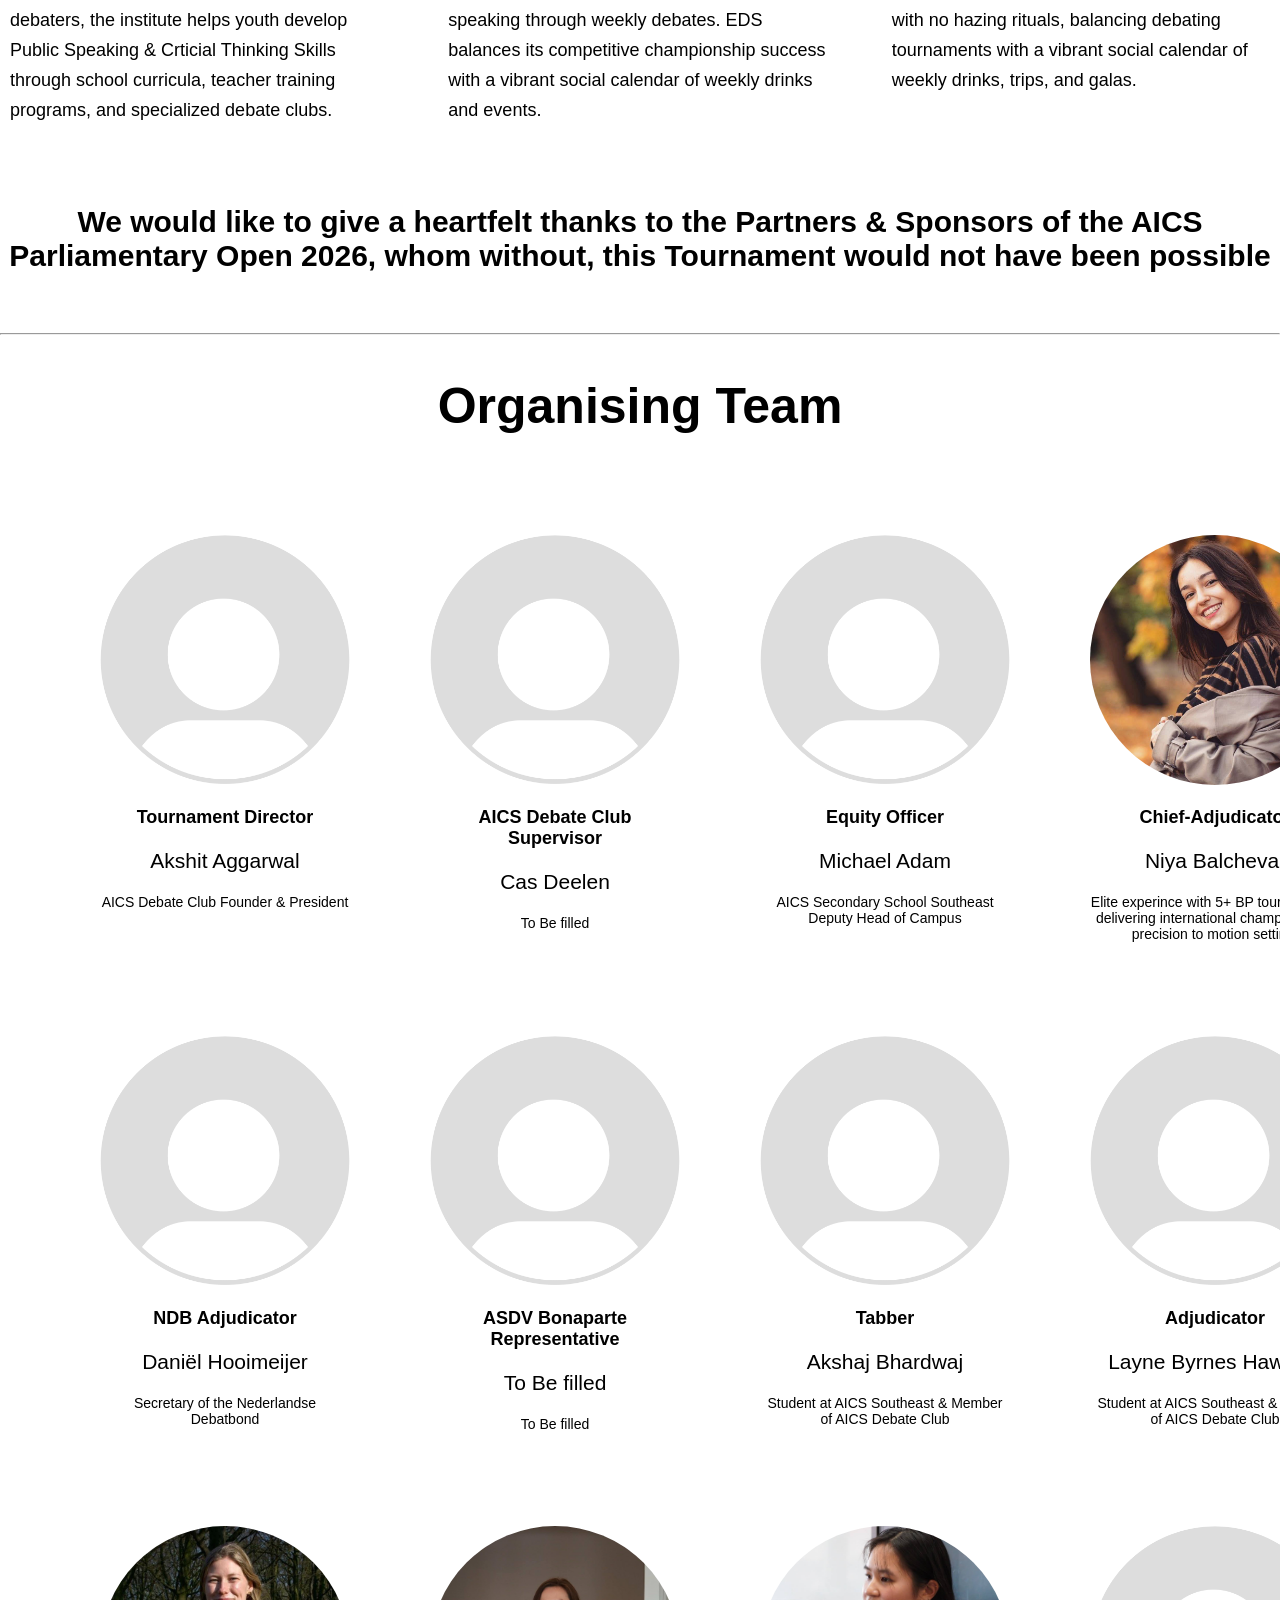
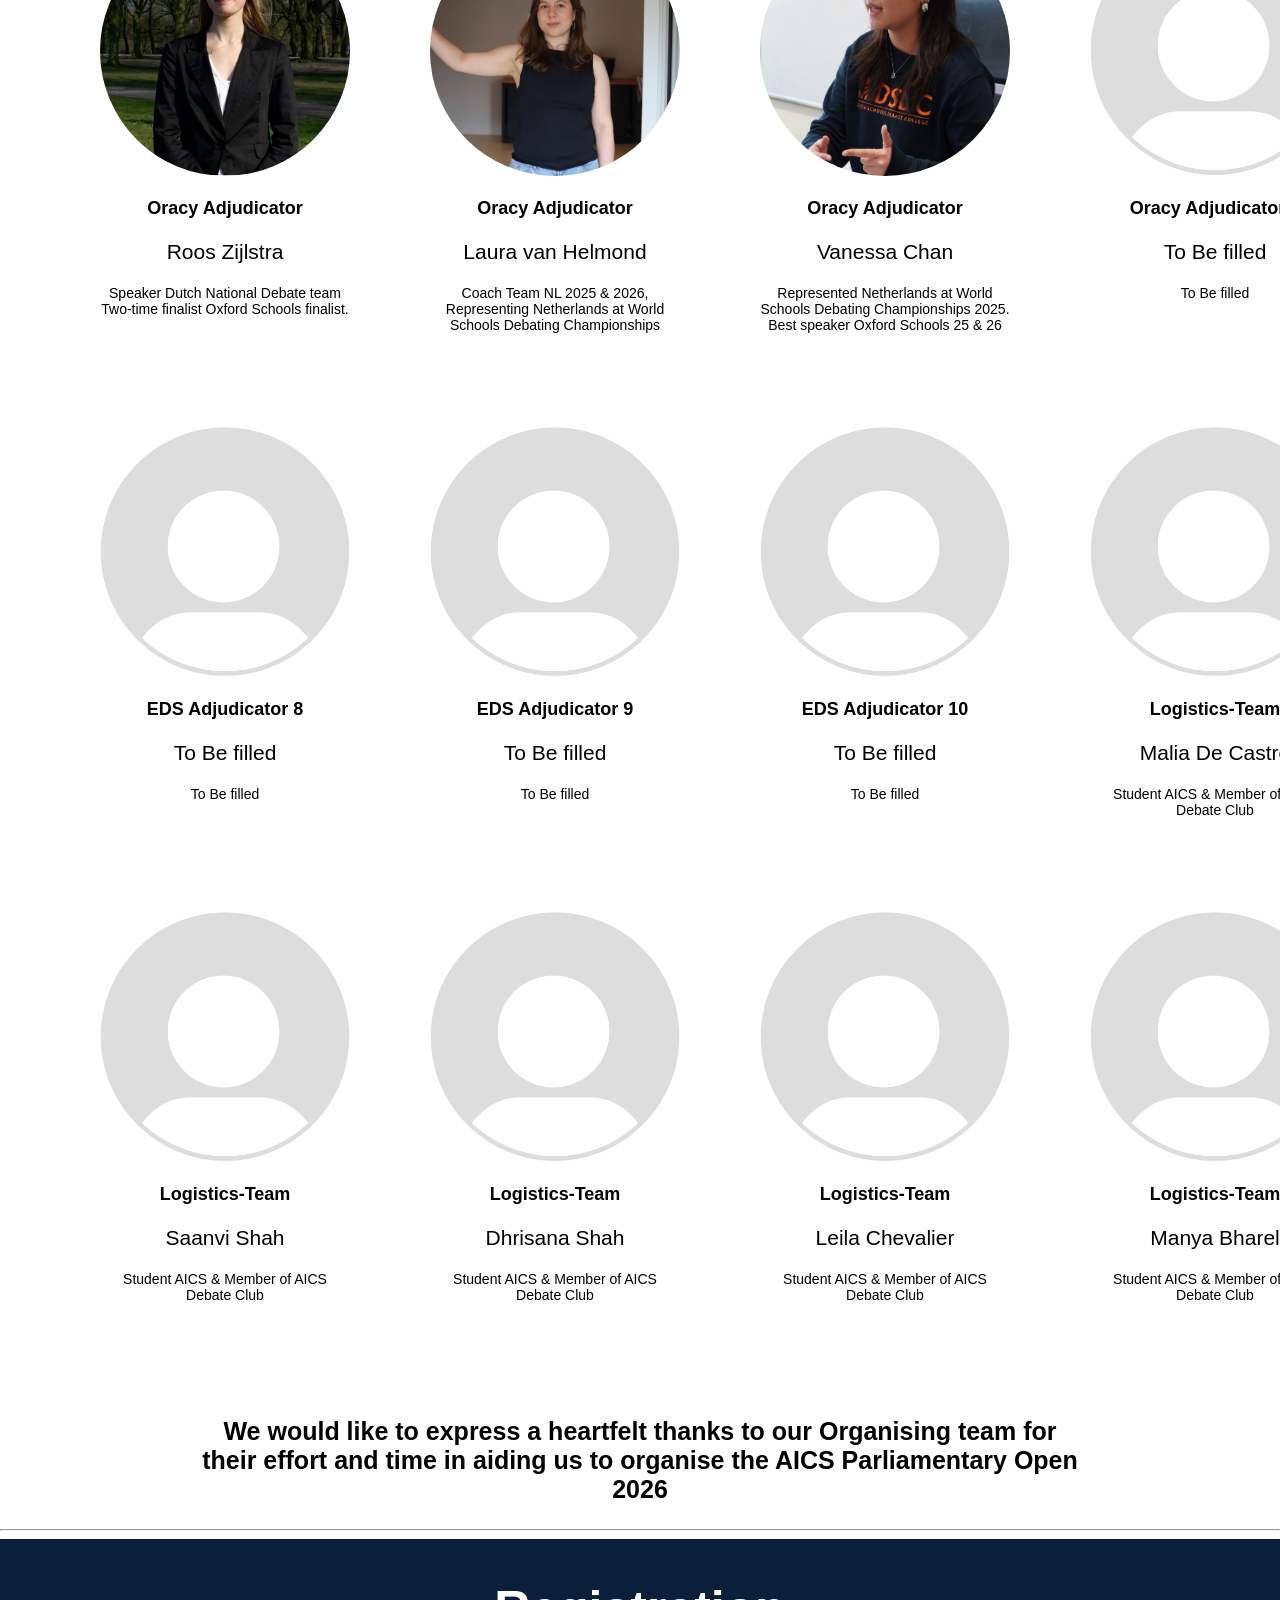
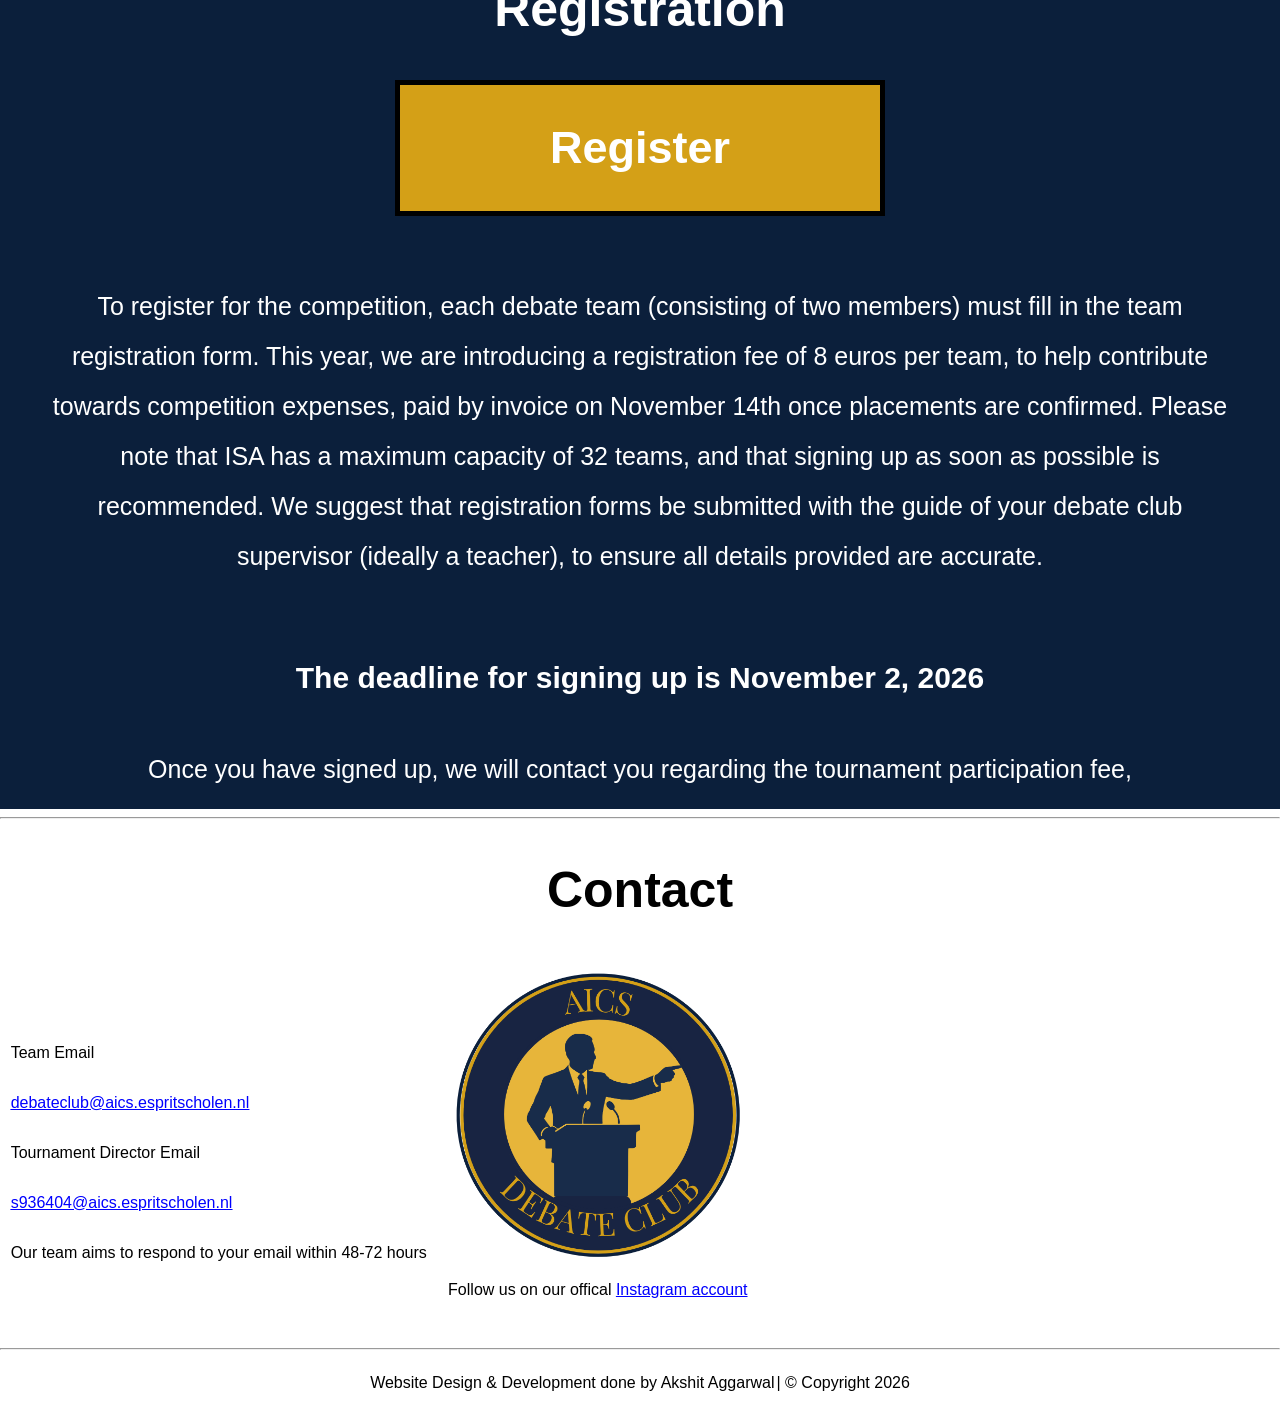
==== commit d0f137a2: "Add files via upload" ====
--- a/index.html
+++ b/index.html
@@ -166,7 +166,7 @@
 
 
 <div class="bona-section"> 
-<a href="https://asdvbonaparte.nl/en/" target="_blank"> <img src="https://asdvbonaparte.nl/wp-content/uploads/2024/03/asdv_bonaparte_logo.jpeg" alt="Image of The Bonaparte logo"
+<a href="https://asdvbonaparte.nl/en/" target="_blank"> <img src="https://media.licdn.com/dms/image/v2/D4E0BAQFrg184m8525g/company-logo_200_200/company-logo_200_200/0/1693674376429/asdv_bonaparte_logo?e=1792022400&v=beta&t=DkNE-JkjJE0z37UL8UNjful9_FqWREk-STVcDGaLRA8" alt="Image of The Bonaparte logo"
 width="275"
 height="275"
 > </a>
@@ -407,9 +407,9 @@
 <div id="father"> 
 <div id="left-side"> 
 <p class="email-heading"> Team Email</p>
-<p class="email"> <a href="mailto:debateclub@aics.espritscholen.nl"> </p> debateclub@aics.espritscholen.nl </a>  
+<p class="email"> <a href="mailto:debateclub@aics.espritscholen.nl"> debateclub@aics.espritscholen.nl </a> </p>
 <p  class="email-heading"> Tournament Director Email </p>
-<p class="email"> <a href="mailto:s936404aics.espritscholen.nl"> s936404@aics.espritscholen.nl </p> </a>  
+<p class="email"> <a href="mailto:s936404@aics.espritscholen.nl"> s936404@aics.espritscholen.nl </a> </p>  
 <p> Our team aims to respond to your email within 48-72 hours </p>
 </div>
 
--- a/styles.css
+++ b/styles.css
@@ -50,7 +50,8 @@
 margin:0;
 background-color:white;
 padding-top:115px;
-font-family: 'Calibri Light', sans-serif;  
+font-family: 'Calibri Light', sans-serif; 
+overflow-x:hidden; 
 }
 
 
@@ -162,8 +163,7 @@
 .schedule-row {
 display:flex;
 flex-direction:row;
-justify-content:space-between
-
+justify-content:space-between;
 }
 
 .sche {
@@ -230,6 +230,7 @@
 padding-top:15px;
 padding-bottom:35px;
 text-align:left;
+margin-bottom:15px;
 }
 
 #eds-text,#bona-text  {
@@ -239,6 +240,7 @@
 padding-right:10px;
 padding-top:15px;
 padding-bottom:35px;
+margin-bottom:15px;
 text-align:left;
 }
 
@@ -431,26 +433,24 @@
 
 #debate-logo{
 height:auto;
-width:70px;
+width:60px;
 }
 
 .nav-bar {
 display:flex;
 flex-wrap:wrap;
 font-size:16px;
-padding-bottom:25px;
-gap:10px;
-margin-bottom:55px;
-
+gap:5px;
+margin-bottom:0px;
 }
 
 .img {
-max-width:80%;
+max-width:100%;
 height:auto;
 }
 
 body {
-padding-top:250px;
+padding-top:150px;
 }
 
 .start {
@@ -547,8 +547,8 @@
 }
 
 #Partner-heading {
-padding-left:80px;
-padding-right:80px;
+padding-left:20px;
+padding-right:20px;
 font-size:30px;
 }
 
@@ -558,8 +558,11 @@
 }
 
 .NDB-logo {
-padding-right:6px;
-padding-left:6px;
+display:flex;
+flex-direction:column;
+justify-content:center;
+padding-right:15px;
+padding-left:15px;
 padding-bottom:40px;
 padding-top:20px;
 }
@@ -572,13 +575,15 @@
 line-height:30px;
 margin-top:12px;
 margin-bottom:20px;
-
 }
 
 .org-grid {
+display:grid;
 grid-template-columns: 1fr;
-gap:20px;
+gap:25px;
 justify-items:center;
+padding-left:10px;
+padding-right:10px;
 }
 
 #oracy-text {
@@ -593,15 +598,17 @@
 #eds-text,#bona-text  {
 font-size:17px;
 line-height:30px;
-padding-left:4px;
-padding-right:4px;
-padding-top:6px;
+padding-left:10px;
+padding-right:10px;
+padding-top:10px;
 padding-bottom:14px;
 }
 
 #org-text {
 font-size:15px;
 padding-bottom:12px;
+padding-left:10px;
+padding-left:20px;
 }
 
 #org-team{
@@ -610,10 +617,11 @@
 }
 
 #Tournament-Director,#Supervisor,#Chief-Adjudicator,#Bona-rep,#Tabber,#equity-officer,.ndb-adjudicator,.adjudicator,.logistics-team {
-max-width:80%;
-height:auto;
-}
-
+border-radius:100%;
+height:150px;
+width:150px;
+object-fit: cover;
+}
 
 .role {
 font-family: 'Montserrat', sans-serif;
@@ -631,6 +639,8 @@
 #Organising_team {
 display:grid; 
 grid-template-columns:1fr;
+justify-items:center;
+text-align:center;
 padding-left:20px;
 padding-right:20px;
 gap:32px;
@@ -673,13 +683,40 @@
 
 #father {
 display:flex;
-flex-direction:row;
+flex-direction:column;
 justify-content:center;
+margin-bottom:50px;
 }
 
 #contact-heading {
-font-size:18px;
+font-size:30px;
 padding-bottom:2px;
 }
 
+#left-side {
+text-align:center;
+margin-bottom:50px;
+}
+
+#right-side {
+display:flex;
+justify-content:center;
+padding-left:10px;
+padding-right:10px;
+height:200px;
+width:200px;
+}
+
+#g-maps{
+width:400px;
+height:300px;
+max-width:100%;
+}
+
+#end-text {
+font-size:14px;
+}
+
+
+
 }
